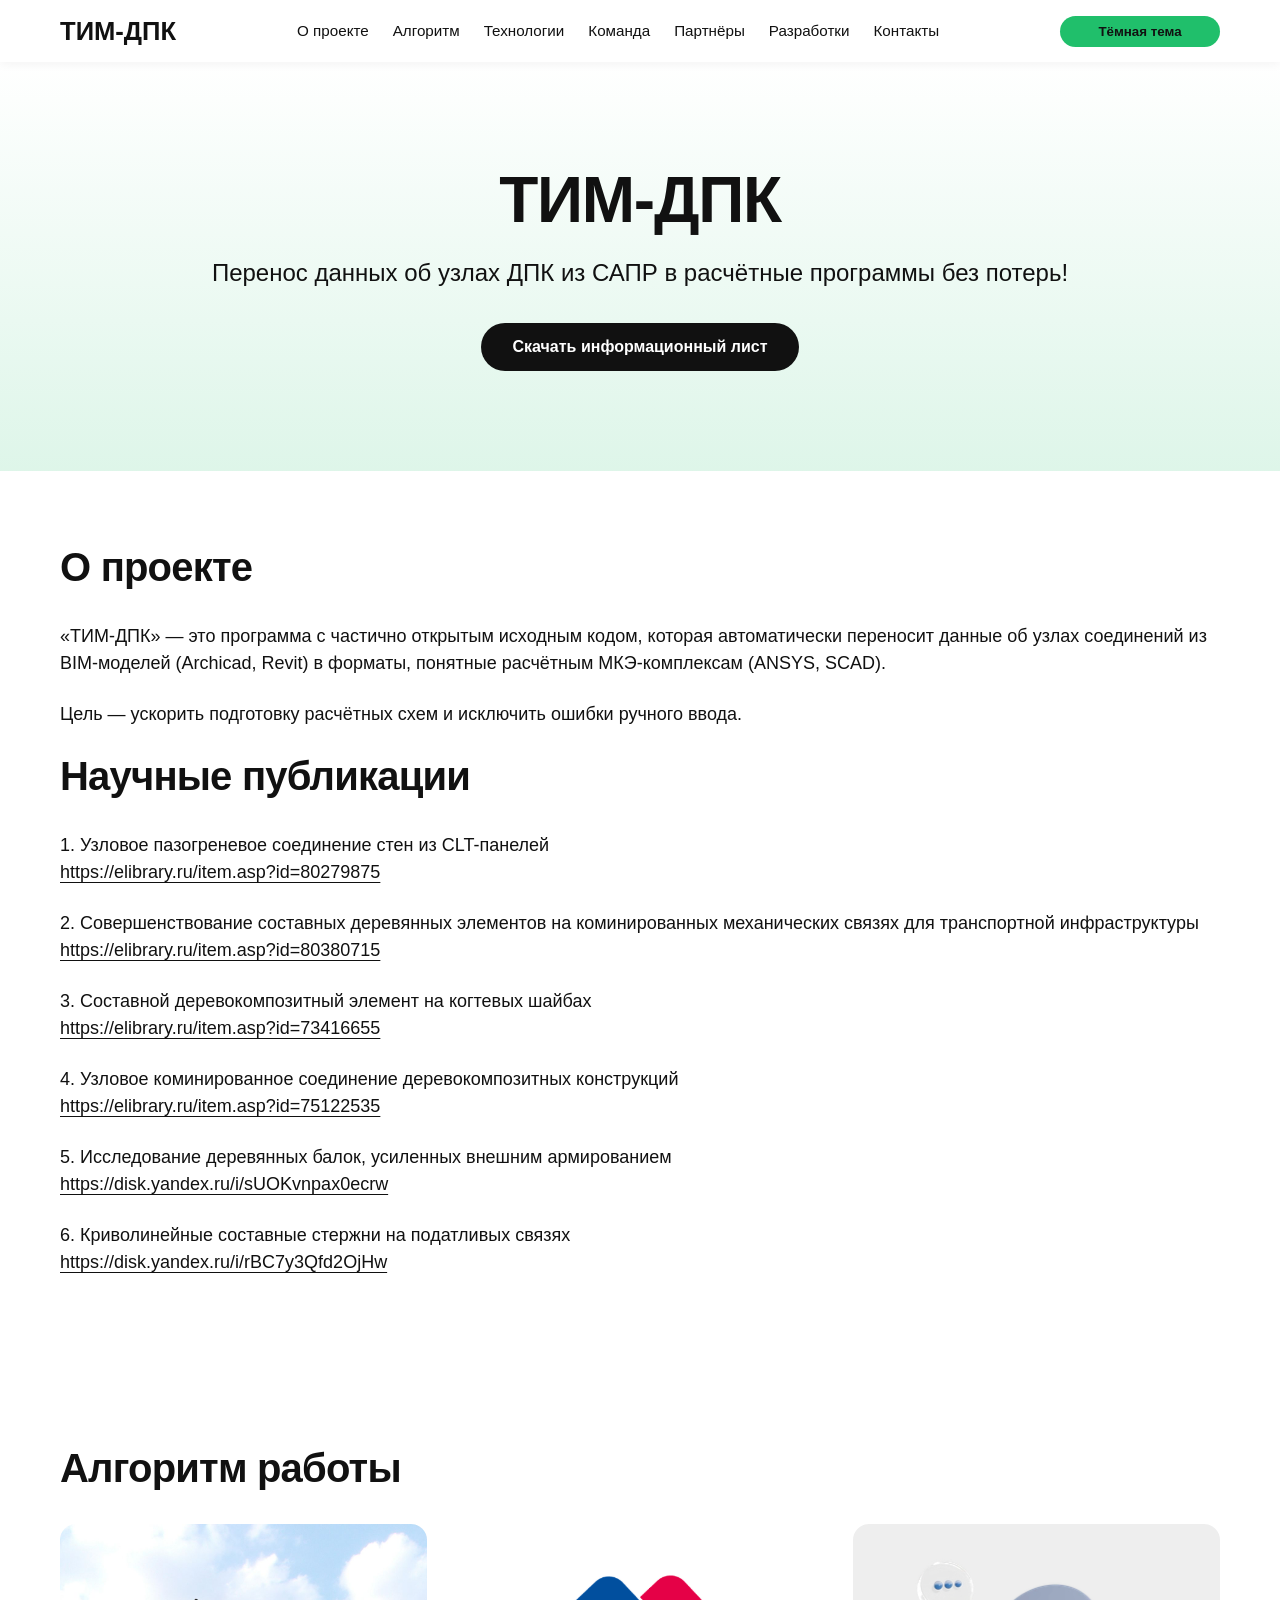
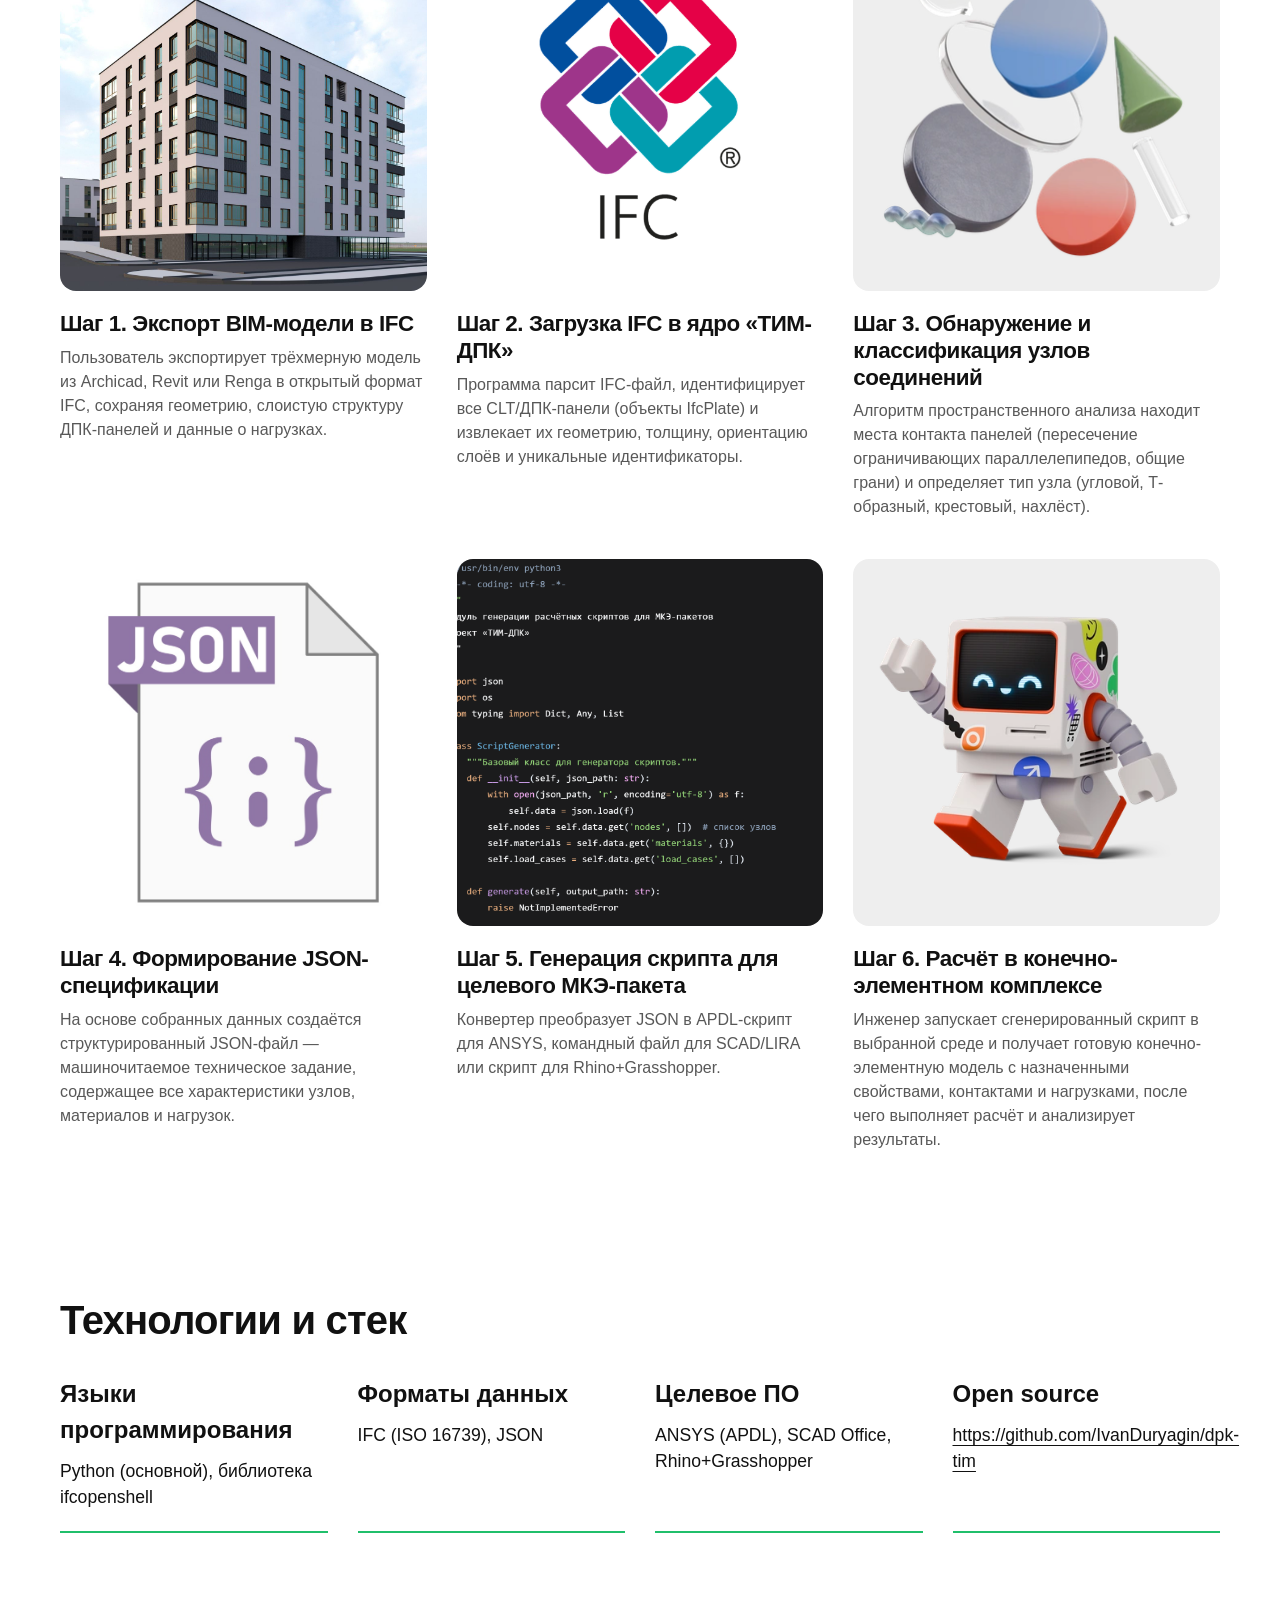
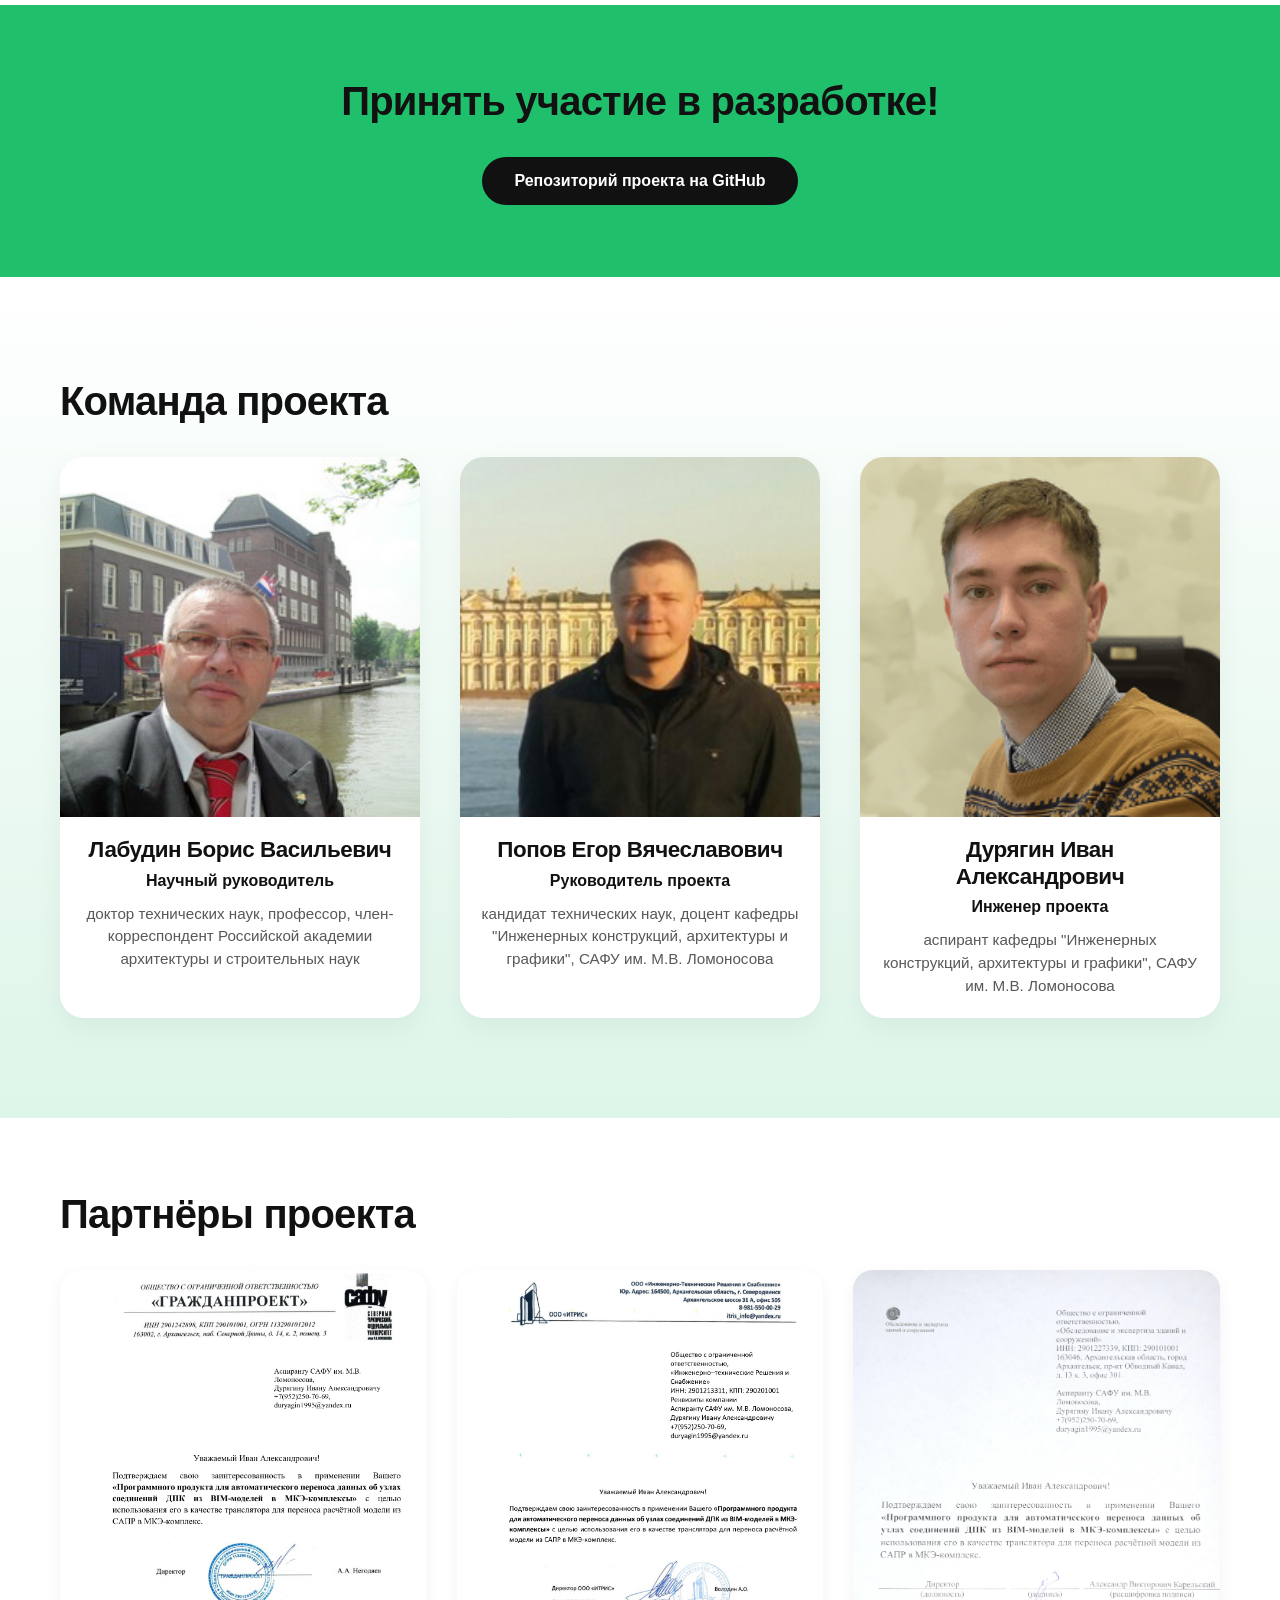
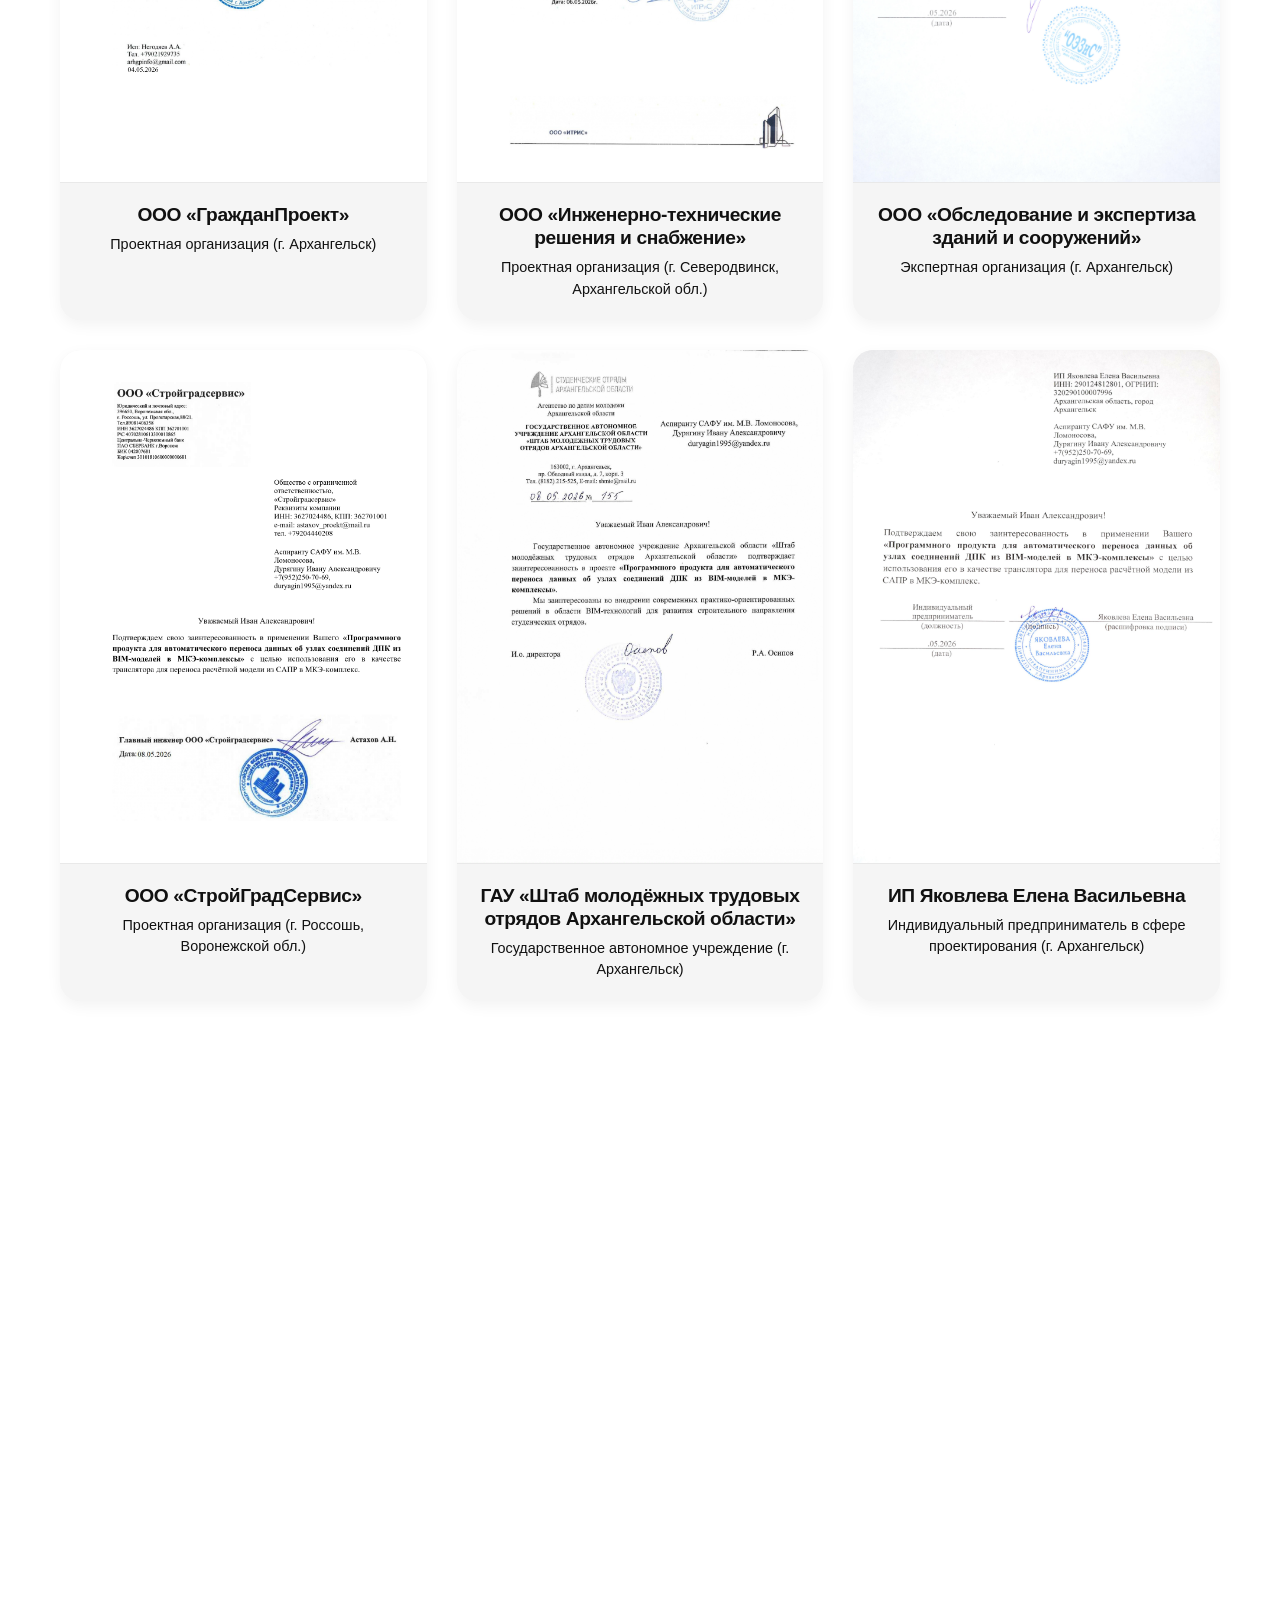
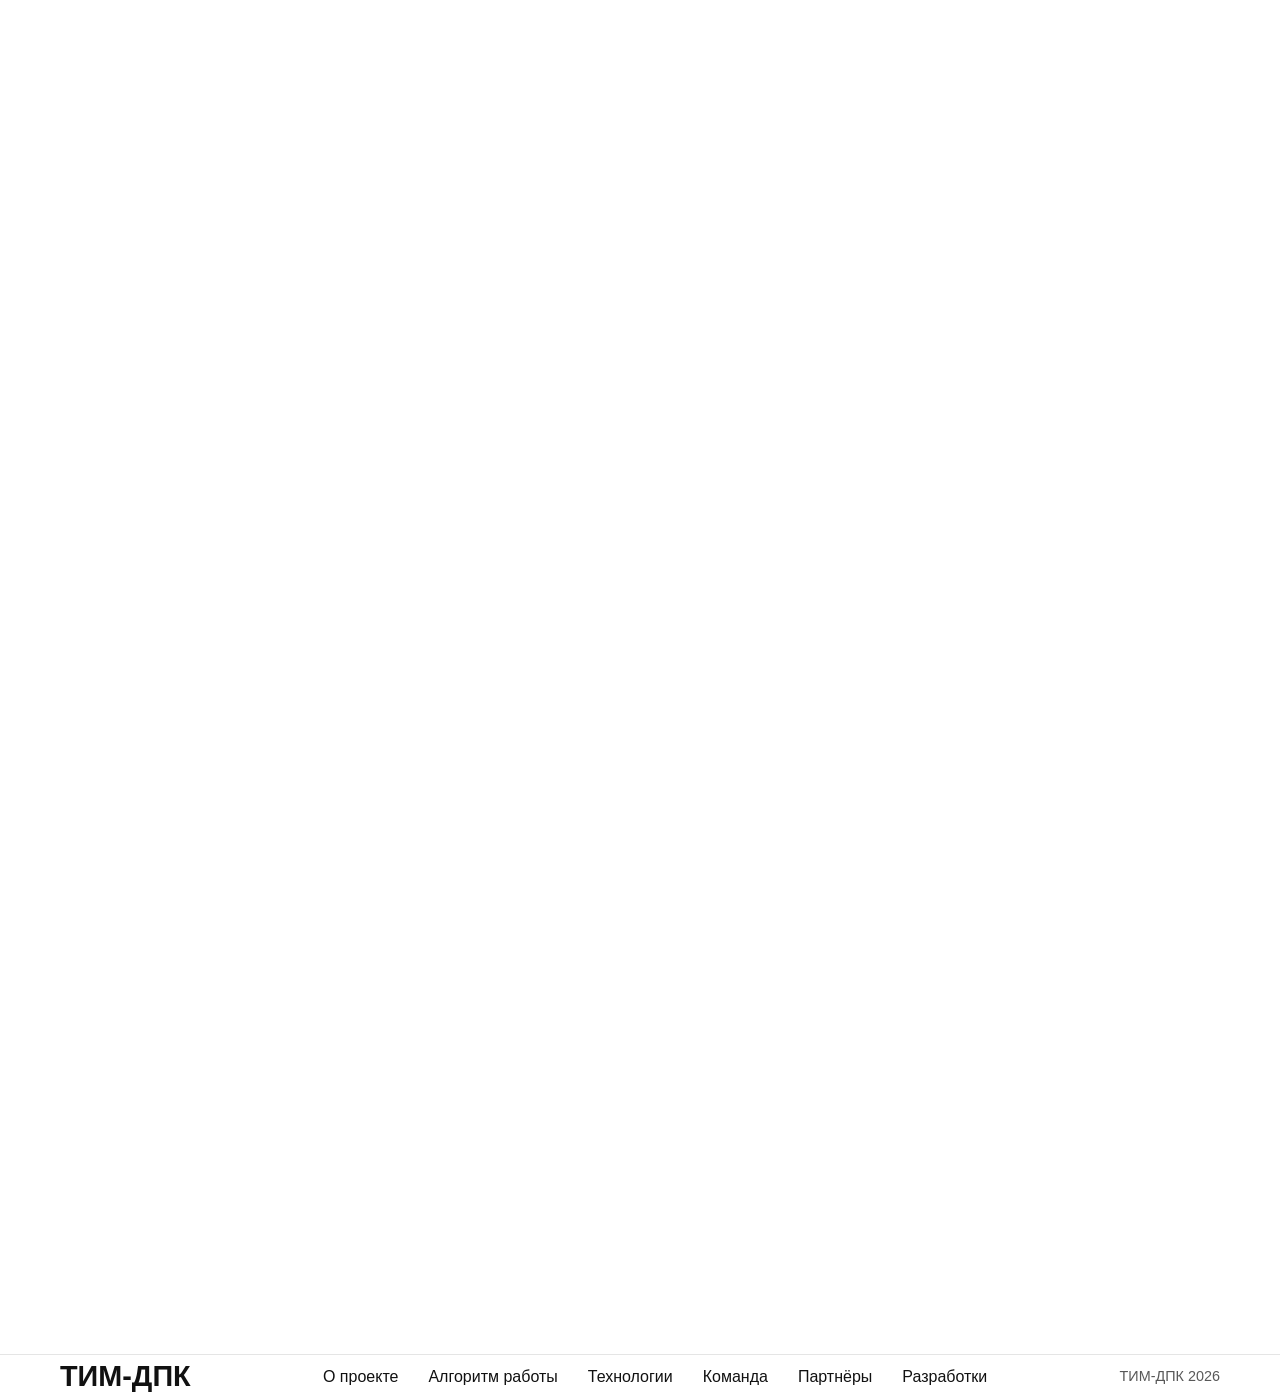
==== index.html @ c7c48542 "Add files via upload" ====
<!DOCTYPE html>
<html lang="ru">
<head>
  <meta charset="UTF-8">
  <meta name="viewport" content="width=device-width, initial-scale=1.0">
  <title>ТИМ-ДПК — Перенос данных из BIM в расчётные программы</title>
  <meta name="description" content="Программа для автоматического переноса данных об узлах ДПК из ТИМ-моделей в МКЭ-комплексы без потерь.">
  <meta property="og:title" content="ТИМ-ДПК">
  <meta property="og:description" content="Перенос данных об узлах ДПК из САПР в расчётные программы без потерь!">
  <meta property="og:image" content="img/og-image.png">
  <meta name="twitter:card" content="summary_large_image">
  
  <!-- Предзагрузка шрифтов (локально) -->
  <link rel="preload" href="fonts/ubuntu.woff2" as="font" type="font/woff2" crossorigin>
  <link rel="preload" href="fonts/open-sans.woff2" as="font" type="font/woff2" crossorigin>
  
  <!-- Основной файл стилей -->
  <link rel="stylesheet" href="style.css">
  
  <!-- Favicon -->
  <link rel="icon" type="image/png" sizes="16x16" href="img/favicon-16.png">
  <link rel="icon" type="image/png" sizes="32x32" href="img/favicon-32.png">
  <link rel="apple-touch-icon" sizes="180x180" href="img/favicon-180.png">
  <link rel="icon" href="data:image/svg+xml,%3Csvg xmlns='http://www.w3.org/2000/svg' viewBox='0 0 100 100'%3E%3Ctext y='.9em' font-size='90'%3E🌳%3C/text%3E%3C/svg%3E">
</head>
<body>

<header class="sticky-header">
  <div class="container header-container">
    <a href="#" class="header-logo">ТИМ-ДПК</a>
    <nav class="header-nav">
      <a href="#about">О проекте</a>
      <a href="#steps">Алгоритм</a>
      <a href="#tech">Технологии</a>
      <a href="#team">Команда</a>
      <a href="#partners">Партнёры</a>
      <a href="#developments">Разработки</a>
      <a href="#contacts">Контакты</a>
    </nav>
    <button id="theme-toggle" class="theme-toggle" aria-label="Переключить тему">Тёмная тема</button>
  </div>
</header>

  
  <main class="site-main">
    <!-- Hero section (бывший call-to-action) -->
    <section class="hero">
      <div class="container">
        <h1 class="hero__title">ТИМ-ДПК</h1>
        <p class="hero__subtitle">Перенос данных об узлах ДПК из САПР в расчётные программы без потерь!</p>
        <a href="https://disk.yandex.ru/i/Gv4EEAuZt6lhMQ" class="button button--primary" target="_blank" rel="noopener">Скачать информационный лист</a>
      </div>
    </section>

    <!-- О главном -->
    <section class="about" id="about">
      <div class="container">
        <h2 class="section-title">О проекте</h2>
        <div class="about__content">
          <p>«ТИМ-ДПК» — это программа с частично открытым исходным кодом, которая автоматически переносит данные об узлах соединений из BIM-моделей (Archicad, Revit) в форматы, понятные расчётным МКЭ-комплексам (ANSYS, SCAD).</p>
          <p>Цель — ускорить подготовку расчётных схем и исключить ошибки ручного ввода.</p>
        </div>
        <h2 class="section-title">Научные публикации</h2>
        <div class="about__content">
          <p class="pub-title">1. Узловое пазогреневое соединение стен из CLT-панелей</p>
          <p class="pub-link"><a href="https://elibrary.ru/item.asp?id=80279875" target="_blank" rel="noopener">https://elibrary.ru/item.asp?id=80279875</a></p>

          <p class="pub-title">2. Совершенствование составных деревянных элементов на коминированных механических связях для транспортной инфраструктуры</p>
          <p class="pub-link"><a href="https://elibrary.ru/item.asp?id=80380715" target="_blank" rel="noopener">https://elibrary.ru/item.asp?id=80380715</a></p>

          <p class="pub-title">3. Составной деревокомпозитный элемент на когтевых шайбах</p>
          <p class="pub-link"><a href="https://elibrary.ru/item.asp?id=73416655" target="_blank" rel="noopener">https://elibrary.ru/item.asp?id=73416655</a></p>

          <p class="pub-title">4. Узловое коминированное соединение деревокомпозитных конструкций</p>
          <p class="pub-link"><a href="https://elibrary.ru/item.asp?id=75122535" target="_blank" rel="noopener">https://elibrary.ru/item.asp?id=75122535</a></p>

          <p class="pub-title">5. Исследование деревянных балок, усиленных внешним армированием</p>
          <p class="pub-link"><a href="https://disk.yandex.ru/i/sUOKvnpax0ecrw" target="_blank" rel="noopener">https://disk.yandex.ru/i/sUOKvnpax0ecrw</a></p>

          <p class="pub-title">6. Криволинейные составные стержни на податливых связях</p>
          <p class="pub-link"><a href="https://disk.yandex.ru/i/rBC7y3Qfd2OjHw" target="_blank" rel="noopener">https://disk.yandex.ru/i/rBC7y3Qfd2OjHw</a></p>
        </div>
      </div>
    </section>

    <!-- Алгоритм работы (бывший product-list) -->
    <section class="steps" id="steps">
      <div class="container">
        <h2 class="section-title">Алгоритм работы</h2>
        <div class="steps__list">
          <article class="step-card">
            <img src="img/step1.png" alt="Шаг 1" class="step-card__image" loading="lazy">
            <div class="step-card__body">
              <h3 class="step-card__title">Шаг 1. Экспорт BIM-модели в IFC</h3>
              <p class="step-card__desc">Пользователь экспортирует трёхмерную модель из Archicad, Revit или Renga в открытый формат IFC, сохраняя геометрию, слоистую структуру ДПК-панелей и данные о нагрузках.</p>
            </div>
          </article>
          <article class="step-card">
            <img src="img/step2.png" alt="Шаг 2" class="step-card__image" loading="lazy">
            <div class="step-card__body">
              <h3 class="step-card__title">Шаг 2. Загрузка IFC в ядро «ТИМ-ДПК»</h3>
              <p class="step-card__desc">Программа парсит IFC-файл, идентифицирует все CLT/ДПК-панели (объекты IfcPlate) и извлекает их геометрию, толщину, ориентацию слоёв и уникальные идентификаторы.</p>
            </div>
          </article>
          <article class="step-card">
            <img src="img/step3.png" alt="Шаг 3" class="step-card__image" loading="lazy">
            <div class="step-card__body">
              <h3 class="step-card__title">Шаг 3. Обнаружение и классификация узлов соединений</h3>
              <p class="step-card__desc">Алгоритм пространственного анализа находит места контакта панелей (пересечение ограничивающих параллелепипедов, общие грани) и определяет тип узла (угловой, Т-образный, крестовый, нахлёст).</p>
            </div>
          </article>
          <article class="step-card">
            <img src="img/step4.png" alt="Шаг 4" class="step-card__image" loading="lazy">
            <div class="step-card__body">
              <h3 class="step-card__title">Шаг 4. Формирование JSON-спецификации</h3>
              <p class="step-card__desc">На основе собранных данных создаётся структурированный JSON-файл — машиночитаемое техническое задание, содержащее все характеристики узлов, материалов и нагрузок.</p>
            </div>
          </article>
          <article class="step-card">
            <img src="img/step5.png" alt="Шаг 5" class="step-card__image" loading="lazy">
            <div class="step-card__body">
              <h3 class="step-card__title">Шаг 5. Генерация скрипта для целевого МКЭ-пакета</h3>
              <p class="step-card__desc">Конвертер преобразует JSON в APDL-скрипт для ANSYS, командный файл для SCAD/LIRA или скрипт для Rhino+Grasshopper.</p>
            </div>
          </article>
          <article class="step-card">
            <img src="img/step6.png" alt="Шаг 6" class="step-card__image" loading="lazy">
            <div class="step-card__body">
              <h3 class="step-card__title">Шаг 6. Расчёт в конечно-элементном комплексе</h3>
              <p class="step-card__desc">Инженер запускает сгенерированный скрипт в выбранной среде и получает готовую конечно-элементную модель с назначенными свойствами, контактами и нагрузками, после чего выполняет расчёт и анализирует результаты.</p>
            </div>
          </article>
        </div>
      </div>
    </section>

    <!-- Технологии и стек (бывший faq) -->
    <section class="tech" id="tech">
      <div class="container">
        <h2 class="section-title">Технологии и стек</h2>
        <dl class="tech__list">
          <div class="tech__item">
            <dt>Языки программирования</dt>
            <dd>Python (основной), библиотека ifcopenshell</dd>
          </div>
          <div class="tech__item">
            <dt>Форматы данных</dt>
            <dd>IFC (ISO 16739), JSON</dd>
          </div>
          <div class="tech__item">
            <dt>Целевое ПО</dt>
            <dd>ANSYS (APDL), SCAD Office, Rhino+Grasshopper</dd>
          </div>
          <div class="tech__item">
            <dt>Open source</dt>
            <dd><a href="https://github.com/IvanDuryagin/dpk-tim" target="_blank" rel="noopener">https://github.com/IvanDuryagin/dpk-tim</a></dd>
          </div>
        </dl>
      </div>
    </section>

    <!-- Призыв к участию -->
    <section class="cta-secondary">
      <div class="container container--narrow">
        <h2 class="section-title section-title--center">Принять участие в разработке!</h2>
        <a href="https://github.com/IvanDuryagin/dpk-tim" class="button button--primary button--center" target="_blank" rel="noopener">Репозиторий проекта на GitHub</a>
      </div>
    </section>

    <!-- Команда проекта -->
    <section class="team team--gradient" id="team">
      <div class="container">
        <h2 class="section-title">Команда проекта</h2>
        <div class="team__grid">
          <div class="team-member">
            <div class="team-member__photo">
              <img src="img/team-labudin.jpg" alt="Лабудин Борис Васильевич" loading="lazy">
            </div>
            <h3 class="team-member__name">Лабудин Борис Васильевич</h3>
            <p class="team-member__role">Научный руководитель</p>
            <p class="team-member__desc">доктор технических наук, профессор, член-корреспондент Российской академии архитектуры и строительных наук</p>
          </div>
          <div class="team-member">
            <div class="team-member__photo">
              <img src="img/team-popov.png" alt="Попов Егор Вячеславович" loading="lazy">
            </div>
            <h3 class="team-member__name">Попов Егор Вячеславович</h3>
            <p class="team-member__role">Руководитель проекта</p>
            <p class="team-member__desc">кандидат технических наук, доцент кафедры "Инженерных конструкций, архитектуры и графики", САФУ им. М.В. Ломоносова</p>
          </div>
          <div class="team-member">
            <div class="team-member__photo">
              <img src="img/team-duryagin.png" alt="Дурягин Иван Александрович" loading="lazy">
            </div>
            <h3 class="team-member__name">Дурягин Иван Александрович</h3>
            <p class="team-member__role">Инженер проекта</p>
            <p class="team-member__desc">аспирант кафедры "Инженерных конструкций, архитектуры и графики", САФУ им. М.В. Ломоносова</p>
          </div>
        </div>
      </div>
    </section>
    
    <!-- Наши партнёры -->
    <section class="partners" id="partners">
      <div class="container">
        <h2 class="section-title">Партнёры проекта</h2>
        <div class="partners__grid">
          <div class="partner-card">
            <img src="img/letter1.jpg" alt="Письмо о заинтересованности" class="partner-card__image" loading="lazy">
            <div class="partner-card__info">
              <h3 class="partner-card__title">ООО «ГражданПроект»</h3>
              <p class="partner-card__type">Проектная организация (г. Архангельск)</p>
            </div>
          </div>
          <div class="partner-card">
            <img src="img/letter2.jpg" alt="Письмо о заинтересованности" class="partner-card__image" loading="lazy">
            <div class="partner-card__info">
              <h3 class="partner-card__title">ООО «Инженерно-технические решения и снабжение»</h3>
              <p class="partner-card__type">Проектная организация (г. Северодвинск, Архангельской обл.)</p>
            </div>
          </div>
          <div class="partner-card">
            <img src="img/letter3.jpg" alt="Письмо о заинтересованности" class="partner-card__image" loading="lazy">
            <div class="partner-card__info">
              <h3 class="partner-card__title">ООО «Обследование и экспертиза зданий и сооружений»</h3>
              <p class="partner-card__type">Экспертная организация (г. Архангельск)</p>
            </div>
          </div>
          <div class="partner-card">
            <img src="img/letter4.jpg" alt="Письмо о заинтересованности" class="partner-card__image" loading="lazy">
            <div class="partner-card__info">
              <h3 class="partner-card__title">ООО «СтройГрадСервис»</h3>
              <p class="partner-card__type">Проектная организация (г. Россошь, Воронежской обл.)</p>
            </div>
          </div>
          <div class="partner-card">
            <img src="img/letter5.jpg" alt="Письмо о заинтересованности" class="partner-card__image" loading="lazy">
            <div class="partner-card__info">
              <h3 class="partner-card__title">ГАУ «Штаб молодёжных трудовых отрядов Архангельской области»</h3>
              <p class="partner-card__type">Государственное автономное учреждение (г. Архангельск)</p>
            </div>
          </div>
          <div class="partner-card">
            <img src="img/letter6.jpg" alt="Письмо о заинтересованности" class="partner-card__image" loading="lazy">
            <div class="partner-card__info">
              <h3 class="partner-card__title">ИП Яковлева Елена Васильевна</h3>
              <p class="partner-card__type">Индивидуальный предприниматель в сфере проектирования (г. Архангельск)</p>
            </div>
          </div>
        </div>
      </div>
    </section>

    <!-- Наши разработки (патенты) -->
    <section class="developments" id="developments">
      <div class="container">
        <h2 class="section-title section-title--center">Наши разработки</h2>
        <div class="developments__grid">
          <div class="patent-card">
            <img src="img/patent2.jpeg" alt="Патент на полезную модель RU 229881" class="patent-card__image" loading="lazy">
            <div class="patent-card__info">
              <h3 class="patent-card__title">Узловое комбинированное соединение деревокомпозитных конструкций</h3>
              <div class="patent-card__number">RU 229881 U1, 31.10.2024. Заявка № 2024114143 от 24.05.2024.</div>
              <p class="patent-card__desc">Попов Е.В., Лабудин Б.В., Столыпин Д.А., Чередниченко В.В., Починков М.В., Дурягин И.А.</p>
            </div>
          </div>
          <div class="patent-card">
            <img src="img/patent1.jpeg" alt="Патент на полезную модель RU 229553" class="patent-card__image" loading="lazy">
            <div class="patent-card__info">
              <h3 class="patent-card__title">Составной деревокомпозитный элемент на когтевых шайбах</h3>
              <div class="patent-card__number">RU 229553 U1, 11.10.2024. Заявка № 2024114142 от 24.05.2024.</div>
              <p class="patent-card__desc">Попов Е.В., Лабудин Б.В., Столыпин Д.А., Чередниченко В.В., Копров О.В., Дурягин И.А.</p>
            </div>
          </div>
        </div>
      </div>
    </section>
    
    <!-- Контакты -->
    <section class="contacts" id="contacts">
      <div class="container">
        <h2 class="section-title">Контакты</h2>
        <div class="contacts__grid">
          <div class="contact-item">
            <div class="contact-item__icon" style="font-size: 2.5rem; line-height: 1;">🏠</div>
            <div class="contact-item__content">
              <h3 class="contact-item__title">Адрес</h3>
              <p>г. Архангельск, набережная Северной Двины 22, ауд. 2418 (кафедра "Инженерных конструкций, архитектуры и графики", САФУ им М.В. Ломоносова)</p>
            </div>
          </div>
          <div class="contact-item">
            <div class="contact-item__icon" style="font-size: 2.5rem; line-height: 1;">📧</div>
            <div class="contact-item__content">
              <h3 class="contact-item__title">Свяжитесь с нами</h3>
              <p>+7 (952) 250 70 69<br>duryagin1995@yandex.ru</p>
              <p>+7 (963) 200 93 04<br>egpv1989@mail.ru</p>
            </div>
          </div>
        </div>
      </div>
    </section>

    <!-- Карта -->
    <section class="map">
      <div class="map__container">
        <iframe 
          src="https://yandex.ru/map-widget/v1/?um=constructor%3A9656a015b252f015a0b6656f6b3f0c5ac35fe5002d817dbff61744ae1c24b570&amp;source=constructor" 
          width="100%" 
          height="320" 
          frameborder="0" 
          allowfullscreen 
          style="display:block; border:0;"
          title="Карта расположения кафедры САФУ в Архангельске">
        </iframe>
      </div>
    </section>

  <footer class="page-footer">
    <div class="container">
      <div class="footer__inner">
        <span class="footer__logo">ТИМ-ДПК</span>
        <nav class="footer__nav">
          <a href="#about">О проекте</a>
          <a href="#steps">Алгоритм работы</a>
          <a href="#tech">Технологии</a>
          <a href="#team">Команда</a>
          <a href="#partners">Партнёры</a>
          <a href="#developments">Разработки</a>
        </nav>
        <small class="footer__copy"> ТИМ-ДПК 2026</small>
      </div>
    </div>
  </footer>

<!-- Модальное окно -->
  <div id="modal" class="modal">
    <div class="modal-content">
      <span class="modal-close">&times;</span>
      <img id="modal-img" class="modal-img" src="" alt="">
      <div id="modal-text" class="modal-text"></div>
    </div>
  </div>

  <script>
  // Модальное окно для карточек партнёров и патентов
  const modal = document.getElementById('modal');
  const modalImg = document.getElementById('modal-img');
  const modalText = document.getElementById('modal-text');
  const closeBtn = document.querySelector('.modal-close');

  function openModal(imgSrc, title, extraText) {
    modal.style.display = 'block';
    modalImg.src = imgSrc;
    modalText.innerHTML = `<h3 style="margin-top:0;">${title}</h3><p>${extraText}</p>`;
  }

// Назначаем обработчики на карточки членов команды
document.querySelectorAll('.team-member').forEach(card => {
  card.addEventListener('click', () => {
    const img = card.querySelector('.team-member__photo img').src;   // ← исправлено
    const title = card.querySelector('.team-member__name').innerText;
    const desc = card.querySelector('.team-member__desc').innerText;
    openModal(img, title, desc);
  });
  card.style.cursor = 'pointer';
});
    
  // Назначаем обработчики на карточки партнёров
  document.querySelectorAll('.partner-card').forEach(card => {
    card.addEventListener('click', () => {
      const img = card.querySelector('.partner-card__image').src;
      const title = card.querySelector('.partner-card__title').innerText;
      const type = card.querySelector('.partner-card__type').innerText;
      openModal(img, title, type);
    });
    card.style.cursor = 'pointer';
  });

  // Назначаем обработчики на карточки патентов
  document.querySelectorAll('.patent-card').forEach(card => {
    card.addEventListener('click', () => {
      const img = card.querySelector('.patent-card__image').src;
      const title = card.querySelector('.patent-card__title').innerText;
      const number = card.querySelector('.patent-card__number').innerText;
      const desc = card.querySelector('.patent-card__desc').innerText;
      openModal(img, title, `${number}<br><br>${desc}`);
    });
    card.style.cursor = 'pointer';
  });

  // Закрытие по крестику
  closeBtn.onclick = () => modal.style.display = 'none';
  // Закрытие по клику вне контента
  window.onclick = (e) => { if (e.target === modal) modal.style.display = 'none'; };
</script>
    
  <script>
  // Плавное появление секций при скролле
    const sections = document.querySelectorAll('section');
    const observer = new IntersectionObserver((entries) => {
      entries.forEach(entry => {
        if (entry.isIntersecting) {
          entry.target.classList.add('section-visible');
        }
      });
    }, { threshold: 0.1, rootMargin: '0px 0px -50px 0px' });
  
    sections.forEach(section => {
      section.classList.add('section-fade');
      observer.observe(section);
    });
  </script>

  <script>
  (function() {
    const toggleBtn = document.getElementById('theme-toggle');
    const htmlElement = document.documentElement; // <html>
    
    // Функция применения темы
    function setTheme(theme) {
      if (theme === 'dark') {
        htmlElement.classList.add('dark-mode');
        if (toggleBtn) toggleBtn.textContent = 'Светлая тема';
      } else {
        htmlElement.classList.remove('dark-mode');
        if (toggleBtn) toggleBtn.textContent = 'Тёмная тема';
      }
      localStorage.setItem('theme', theme);
    }
    
    // Получение сохранённой темы или системной
    function getPreferredTheme() {
      const saved = localStorage.getItem('theme');
      if (saved === 'dark' || saved === 'light') return saved;
      // Если нет сохранённого – проверить системную тему
      return window.matchMedia('(prefers-color-scheme: dark)').matches ? 'dark' : 'light';
    }
    
    // Инициализация
    const initialTheme = getPreferredTheme();
    setTheme(initialTheme);
    
    // Обработчик на кнопку
    if (toggleBtn) {
      toggleBtn.addEventListener('click', () => {
        const isDark = htmlElement.classList.contains('dark-mode');
        setTheme(isDark ? 'light' : 'dark');
      });
    }
    
    // (Опционально) Следить за изменением системной темы, если нет ручного выбора
    window.matchMedia('(prefers-color-scheme: dark)').addEventListener('change', (e) => {
      // Только если пользователь явно не выбирал тему (сохранённая отсутствует)
      if (!localStorage.getItem('theme')) {
        setTheme(e.matches ? 'dark' : 'light');
      }
    });
  })();
</script>
    
</body>
</html>
---- style.css ----
/* ===== Переменные ===== */
:root {
  --color-primary: #20bf6b;
  --color-dark: #111;
  --color-light: #fff;
  --color-gray-light: #f5f5f5;
  --color-text: #111;
  --color-text-muted: rgba(17, 17, 17, 0.7);
  --font-title: 'Ubuntu', sans-serif;
  --font-text: 'Open Sans', sans-serif;
  --container-width: 1200px;
  --spacing-section: 72px;
  --border-radius-btn: 100px;
  --transition: 0.2s ease;
}

/* ===== Базовые стили ===== */
* {
  box-sizing: border-box;
  margin: 0;
  padding: 0;
}

html {
  scroll-behavior: smooth;
}

body {
  font-family: var(--font-text);
  color: var(--color-text);
  line-height: 1.5;
  background-color: var(--color-light);
  -webkit-font-smoothing: antialiased;
}

h1, h2, h3, h4 {
  font-family: var(--font-title);
  font-weight: 700;
  line-height: 1.2;
  letter-spacing: -0.02em;
}

a {
  text-decoration: none;
  color: inherit;
}

img {
  max-width: 100%;
  height: auto;
  display: block;
}

.container {
  max-width: var(--container-width);
  margin: 0 auto;
  padding: 0 20px;
}

.container--narrow {
  max-width: 800px;
}

/* Sticky header */
.sticky-header {
  position: sticky;
  top: 0;
  background-color: rgba(255, 255, 255, 0.95);
  backdrop-filter: blur(8px);
  box-shadow: 0 2px 10px rgba(0, 0, 0, 0.05);
  z-index: 1000;
  padding: 12px 0;
  transition: 0.3s;
}
.header-container {
  display: flex;
  justify-content: space-between;
  align-items: center;
  flex-wrap: wrap;
}
.header-logo {
  font-family: var(--font-title);
  font-size: 1.6rem;
  font-weight: 800;
  color: var(--color-dark);
}
.header-nav {
  display: flex;
  gap: 24px;
  flex-wrap: wrap;
}
.header-nav a {
  font-size: 0.95rem;
  font-weight: 500;
  transition: color 0.2s;
}
.header-nav a:hover {
  color: var(--color-primary);
}
@media (max-width: 768px) {
  .header-container {
    flex-direction: column;
    gap: 10px;
  }
  .header-nav {
    justify-content: center;
    gap: 16px;
  }
  .header-nav a {
    font-size: 0.85rem;
  }
}

/* ===== Кнопки ===== */
.button {
  display: inline-block;
  padding: 12px 32px;
  border-radius: var(--border-radius-btn);
  font-family: var(--font-title);
  font-weight: 600;
  text-align: center;
  transition: opacity var(--transition), transform var(--transition);
  cursor: pointer;
}

.button--primary {
  background-color: var(--color-dark);
  color: var(--color-light);
}

.button--primary:hover {
  opacity: 0.85;
}

.button--center {
  display: table;
  margin-left: auto;
  margin-right: auto;
}

.theme-toggle {
  min-width: 160px;
  text-align: center;
  white-space: nowrap;
  background: var(--color-primary);
  border: none;
  border-radius: 100px;
  padding: 8px 20px;
  font-family: var(--font-title);
  font-weight: 600;
  cursor: pointer;
  transition: 0.2s;
  color: var(--color-dark);
}
.theme-toggle:hover {
  opacity: 0.85;
  transform: scale(0.97);
}
@media (max-width: 768px) {
  .theme-toggle {
    margin-top: 8px;
  }
}

/* ===== Секции ===== */
section {
  padding: var(--spacing-section) 0;
}

.section-title {
  font-size: 2.5rem;
  margin-bottom: 2rem;
  position: relative;
  text-align: left;
}

.section-title--center {
  text-align: center;
}

/* ===== Hero ===== */
.hero {
  background: linear-gradient(0deg, rgba(32, 191, 107, 0.15), var(--color-light));
  text-align: center;
  padding: 100px 0;
}

.hero__title {
  font-size: 4rem;
  font-weight: 800;
  margin-bottom: 1rem;
}

.hero__subtitle {
  font-size: 1.5rem;
  margin-bottom: 2rem;
  font-weight: 300;
}

/* ===== About ===== */
.about__content p {
  font-size: 1.125rem;
  margin-bottom: 1.5rem;
  color: var(--color-text-muted);
}

/* Научные публикации: название и ссылка идут вплотную,
   отступ остаётся только после ссылки */
.about__content .pub-title,
.about__content .pub-link {
  margin-top: 0;
  margin-bottom: 0;
  padding: 0;
}

.about__content .pub-link {
  margin-bottom: 1.5rem;
}

.about__content .pub-link a {
  text-decoration: underline;
  text-underline-offset: 4px;
}

/* ===== Steps (бывший product-list) ===== */
.steps__list {
  display: grid;
  grid-template-columns: repeat(auto-fill, minmax(320px, 1fr));
  gap: 40px 30px;
}

.step-card {
  display: flex;
  flex-direction: column;
}

.step-card__image {
  width: 100%;
  aspect-ratio: 1 / 1;
  object-fit: cover;
  border-radius: 16px;
  margin-bottom: 20px;
  background-color: #eee;
}

.step-card__title {
  font-size: 1.4rem;
  margin-bottom: 0.5rem;
}

.step-card__desc {
  color: var(--color-text-muted);
}

/* ===== Tech ===== */
.tech__list {
  display: grid;
  grid-template-columns: repeat(auto-fit, minmax(250px, 1fr));
  gap: 30px;
}

.tech__item {
  border-bottom: 2px solid var(--color-primary);
  padding-bottom: 20px;
}

.tech__item dt {
  font-family: var(--font-title);
  font-size: 1.5rem;
  font-weight: 700;
  margin-bottom: 10px;
}

.tech__item dd {
  color: var(--color-text-muted);
  font-size: 1.1rem;
}

.tech__item a {
  color: var(--color-dark);
  text-decoration: underline;
  text-underline-offset: 4px;
}

/* ===== CTA Secondary ===== */
.cta-secondary {
  background-color: var(--color-primary);
  text-align: center;
}

/* ===== Team ===== */

.team--gradient {
  background: linear-gradient(0deg, rgba(32, 191, 107, 0.15), var(--color-light));
  text-align: center;
  padding: 100px 0;
}

.team__grid {
  display: grid;
  grid-template-columns: repeat(auto-fit, minmax(280px, 1fr));
  gap: 40px;
}

.team-member {
  background-color: var(--color-light);
  border-radius: 24px;
  overflow: hidden;
  box-shadow: 0 10px 30px rgba(0, 0, 0, 0.05);
  transition: transform var(--transition);
}

.team-member:hover {
  transform: translateY(-5px);
}

.team-member__photo {
  width: 100%;
  aspect-ratio: 1 / 1;
  overflow: hidden;
}

.team-member__photo img {
  width: 100%;
  height: 100%;
  object-fit: cover;
}

.team-member__name {
  font-size: 1.4rem;
  margin: 20px 20px 5px;
}

.team-member__role {
  margin: 0 20px;
  font-weight: 600;
  color: var(--color-dark);
}

.team-member__desc {
  margin: 10px 20px 20px;
  color: var(--color-text-muted);
  font-size: 0.95rem;
}

/* ===== Contacts ===== */
.contacts {
  background-color: var(--color-light);
}

.contacts__grid {
  display: grid;
  grid-template-columns: repeat(auto-fit, minmax(280px, 1fr));
  gap: 30px;
}

.contact-item {
  display: flex;
  gap: 20px;
  align-items: flex-start;
}

.contact-item__icon {
  width: 48px;
  height: 48px;
  flex-shrink: 0;
}

.contact-item__title {
  font-size: 1.3rem;
  margin-bottom: 8px;
}

.contact-item__content p {
  color: var(--color-text-muted);
  margin-bottom: 5px;
}

/* ===== Map ===== */
.map {
  padding: 0;
  line-height: 0; /* Убирает пробел под iframe */
}

.map__container {
  width: 100%;
  height: 320px;
  background-color: #e9e9e9; /* Цвет фона на время загрузки карты */
}

.map__container iframe {
  display: block;
  width: 100%;
  height: 100%;
  border: 0;
}

/* ===== Footer ===== 
.page-footer {
  background-color: var(--color-light);
  border-top: 1px solid #e0e0e0;
  padding: 40px 0;
} */

.page-footer {
  background-color: var(--color-light);
  border-top: 1px solid rgba(0, 0, 0, 0.1); /* слегка затемняем границу, если нужна */
}

.footer__inner {
  display: flex;
  flex-wrap: wrap;
  justify-content: space-between;
  align-items: center;
}

.footer__logo {
  font-family: var(--font-title);
  font-size: 1.8rem;
  font-weight: 700;
}

.footer__nav {
  display: flex;
  gap: 30px;
  flex-wrap: wrap;
}

.footer__nav a {
  font-size: 1rem;
  transition: color var(--transition);
}

.footer__nav a:hover {
  color: var(--color-text-muted);
}

.footer__copy {
  color: var(--color-text-muted);
  font-size: 0.9rem;
}

/* ===== Адаптивность ===== */
@media (max-width: 768px) {
  :root {
    --spacing-section: 48px;
  }
  
  body {
  line-height: 1.6;
  }

  .hero__title {
    font-size: 3rem;
  }

  .hero__subtitle {
    font-size: 1.25rem;
  }

  .section-title {
    font-size: 2rem;
  }

  .footer__inner {
    flex-direction: column;
    gap: 20px;
    text-align: center;
  }

  .footer__nav {
    justify-content: center;
  }

  .steps__list {
    grid-template-columns: 1fr;
  }
}

@media (max-width: 480px) {
  .hero__title {
    font-size: 2.5rem;
  }

  .button {
    padding: 12px 24px;
  }
}

/* ===== Партнёры ===== */
.partners {
  padding: var(--spacing-section) 0;
  background-color: var(--color-light);
}

.partners__grid {
  display: grid;
  grid-template-columns: repeat(auto-fill, minmax(280px, 1fr));
  gap: 30px;
}

.partner-card {
  background-color: var(--color-gray-light);
  border-radius: 20px;
  overflow: hidden;
  transition: transform var(--transition), box-shadow var(--transition);
  box-shadow: 0 5px 15px rgba(0, 0, 0, 0.05);
}

.partner-card:hover {
  transform: translateY(-5px);
  box-shadow: 0 12px 24px rgba(0, 0, 0, 0.1);
}

.partner-card__image {
  width: 100%;
  aspect-ratio: 1 / 1.4;
  object-fit: cover;
  display: block;
  border-bottom: 1px solid rgba(0, 0, 0, 0.05);
}

.partner-card__info {
  padding: 20px;
  text-align: center;
}

.partner-card__title {
  font-family: var(--font-title);
  font-size: 1.2rem;
  font-weight: 700;
  margin-bottom: 8px;
}

.partner-card__type {
  font-size: 0.9rem;
  color: var(--color-text-muted);
  margin: 0;
}

@media (max-width: 768px) {
  .partners__grid {
    gap: 20px;
  }
  .partner-card__info {
    padding: 15px;
  }
  .partner-card__title {
    font-size: 1rem;
  }
}

/* ===== Разработки (патенты) ===== */
.developments {
  padding: var(--spacing-section) 0;
  background-color: var(--color-primary);  /* #c7f447 */
}

.developments__grid {
  display: grid;
  grid-template-columns: repeat(auto-fit, minmax(320px, 1fr));
  gap: 40px;
}

.patent-card {
  background-color: var(--color-light);
  border-radius: 24px;
  overflow: hidden;
  box-shadow: 0 10px 30px rgba(0, 0, 0, 0.05);
  transition: transform var(--transition), box-shadow var(--transition);
}

.patent-card:hover {
  transform: translateY(-5px);
  box-shadow: 0 12px 24px rgba(0, 0, 0, 0.1);
}

.patent-card__image {
  width: 100%;
  aspect-ratio: 1 / 1.4;
  object-fit: cover;
  display: block;
}

.patent-card__info {
  padding: 20px;
  text-align: center;
}

.patent-card__title {
  font-family: var(--font-title);
  font-size: 1.4rem;
  font-weight: 700;
  margin: 0 0 10px;
}

.patent-card__number {
  font-family: var(--font-text);
  font-size: 1rem;
  font-weight: 600;
  color: var(--color-dark);
  margin-bottom: 12px;
  display: inline-block;
  background: var(--color-primary);
  padding: 4px 12px;
  border-radius: 20px;
}

.patent-card__desc {
  font-size: 0.95rem;
  color: var(--color-text-muted);
  line-height: 1.4;
}

@media (max-width: 768px) {
  .developments__grid {
    gap: 30px;
  }
  .patent-card__title {
    font-size: 1.2rem;
  }
}

/* Анимация появления секций */
.section-fade {
  opacity: 0;
  transform: translateY(30px);
  transition: opacity 0.7s cubic-bezier(0.2, 0.9, 0.4, 1.1), transform 0.7s cubic-bezier(0.2, 0.9, 0.4, 1.1);
}

.section-visible {
  opacity: 1;
  transform: translateY(0);
}

/* Модальное окно */
.modal {
  display: none;
  position: fixed;
  z-index: 2000;
  left: 0;
  top: 0;
  width: 100%;
  height: 100%;
  overflow: auto;
  background-color: rgba(0,0,0,0.85);
  backdrop-filter: blur(5px);
}
.modal-content {
  position: relative;
  margin: 5% auto;
  width: 90%;
  max-width: 800px;
  background: var(--color-light);
  border-radius: 24px;
  overflow: hidden;
  animation: modalFadeIn 0.3s;
}
@keyframes modalFadeIn {
  from { opacity: 0; transform: scale(0.95); }
  to { opacity: 1; transform: scale(1); }
}
.modal-close {
  position: absolute;
  top: 15px;
  right: 25px;
  font-size: 36px;
  font-weight: bold;
  color: #000000;
  text-shadow: 0 0 4px rgba(255, 255, 255, 0.8);
  cursor: pointer;
  transition: 0.2s;
  z-index: 10;
}
.modal-close:hover {
  color: var(--color-primary);
}
.modal-img {
  width: 100%;
  max-height: 60vh;
  object-fit: contain;
  background: #eee;
}
.modal-text {
  padding: 20px;
  text-align: center;
  font-size: 1.1rem;
}

/* Тёмная тема – ручное управление */
.dark-mode {
  --color-light: #1a1a1a;
  --color-dark: #f0f0f0;
  --color-text: #f0f0f0; 
  --color-gray-light: #2a2a2a;
  --color-text-muted: rgba(240, 240, 240, 0.7);
}

.dark-mode body {
  background-color: #121212;
  color: var(--color-text);
}

.dark-mode .team-member,
.dark-mode .patent-card,
.dark-mode .partner-card {
  background-color: #2a2a2a;
  box-shadow: 0 10px 20px rgba(0,0,0,0.3);
}

.dark-mode .step-card__image,
.dark-mode .partner-card__image,
.dark-mode .patent-card__image {
  background-color: #333;
}

.dark-mode .sticky-header {
  background-color: rgba(18, 18, 18, 0.95);
}

.dark-mode .map__container iframe {
  filter: brightness(0.8) contrast(1.2);
}

.dark-mode .modal-content {
  background: #2a2a2a;
  color: #f0f0f0;
}

.dark-mode .button--primary {
  background-color: #f0f0f0;
  color: #121212;
}

  /* === Дополнительные переопределения для всех текстов === */
  
  /* Основные заголовки и текст секций */
  .section-title,
  .hero__title,
  .hero__subtitle,
  .about__content p,
  .step-card__title,
  .step-card__desc,
  .tech__item dt,
  .tech__item dd,
  .team-member__name,
  .team-member__role,
  .team-member__desc,
  .partner-card__title,
  .partner-card__type,
  .patent-card__title,
  .patent-card__desc,
  .contact-item__title,
  .contact-item__content p,
  .footer__logo,
  .footer__nav a,
  .footer__copy {
    color: var(--color-text);  /* наследует #f0f0f0 */
  }

  /* Специально для muted текста (который был полупрозрачным) */
  .step-card__desc,
  .team-member__desc,
  .patent-card__desc,
  .contact-item__content p,
  .footer__copy {
    color: var(--color-text-muted);  /* остаётся полупрозрачным, но светлым */
  }

  /* Номер патента (был с зелёным фоном) – сохранить читаемость */
  .patent-card__number {
    background: rgba(32, 191, 107, 0.3);
    color: var(--color-text);
  }

  /* Кнопка переключения темы – если она у вас есть */
  .theme-toggle {
    background: var(--color-primary);
    color: var(--color-dark);
  }
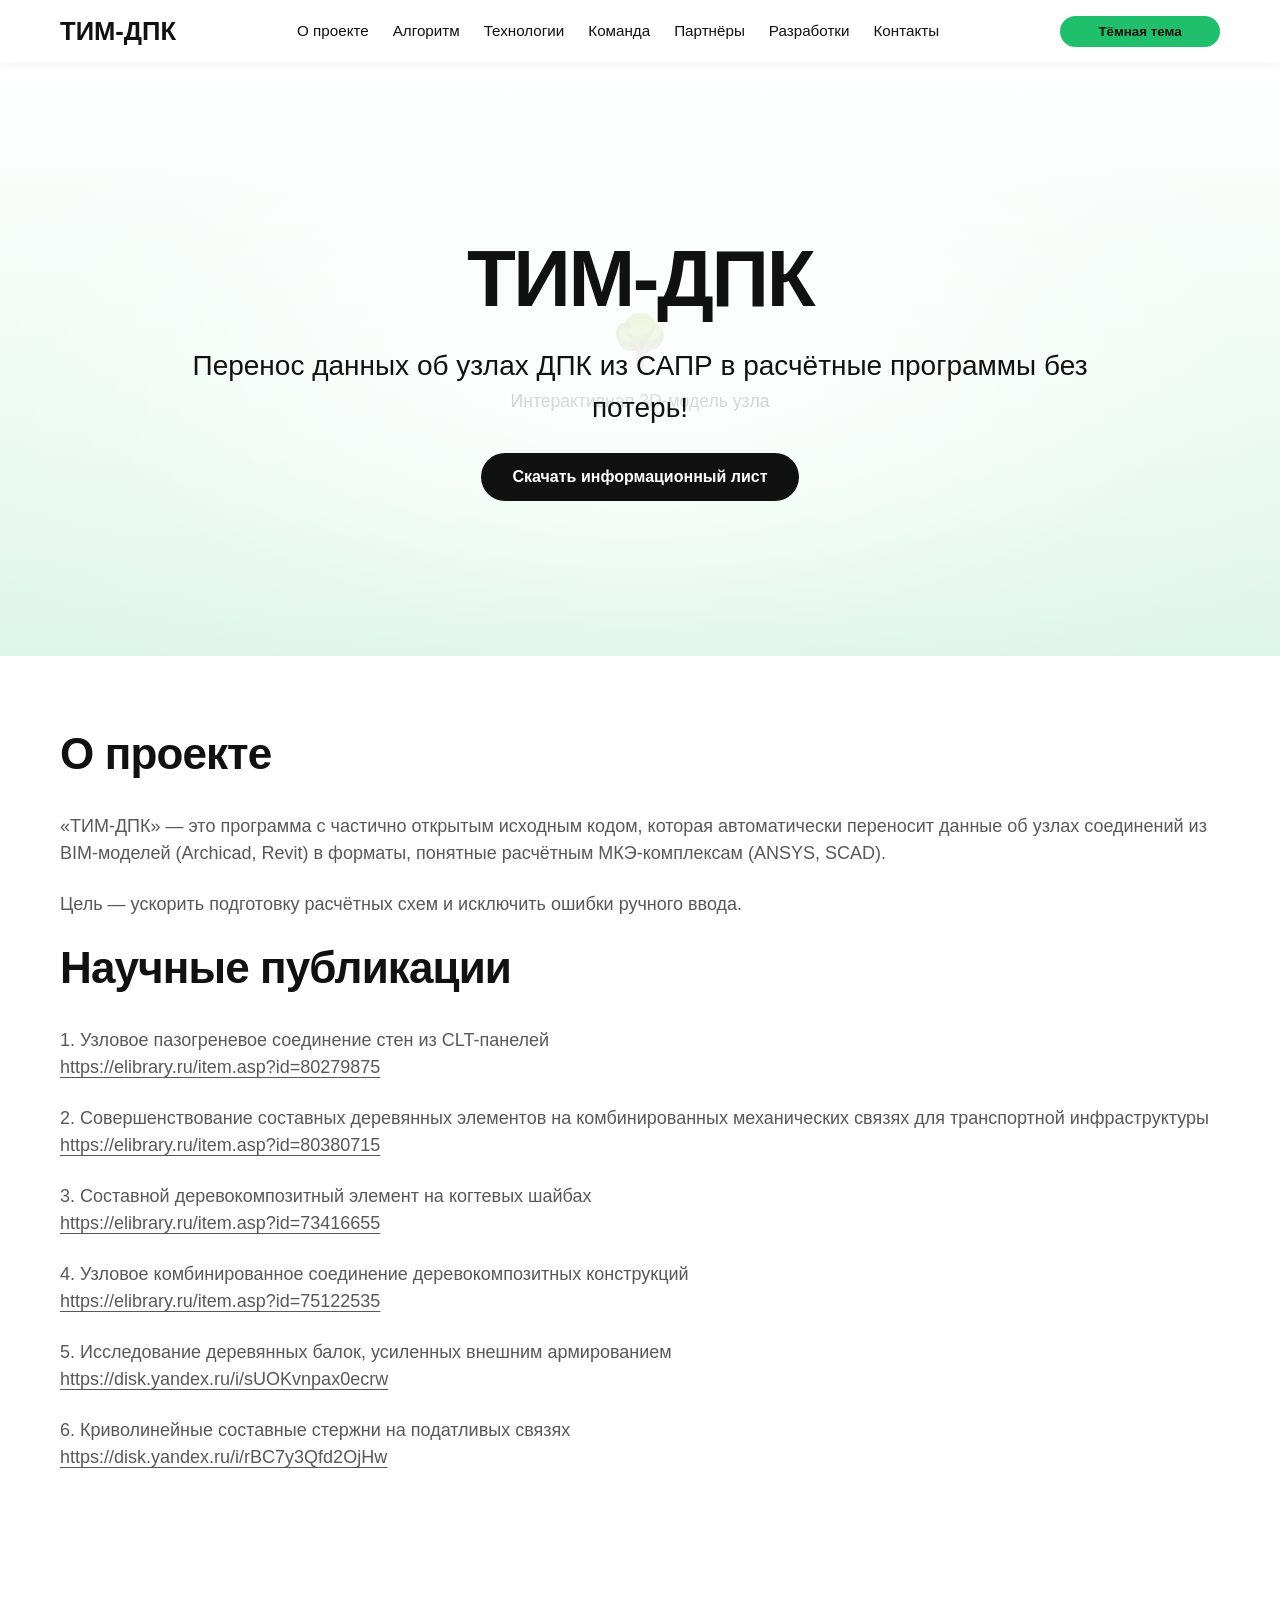
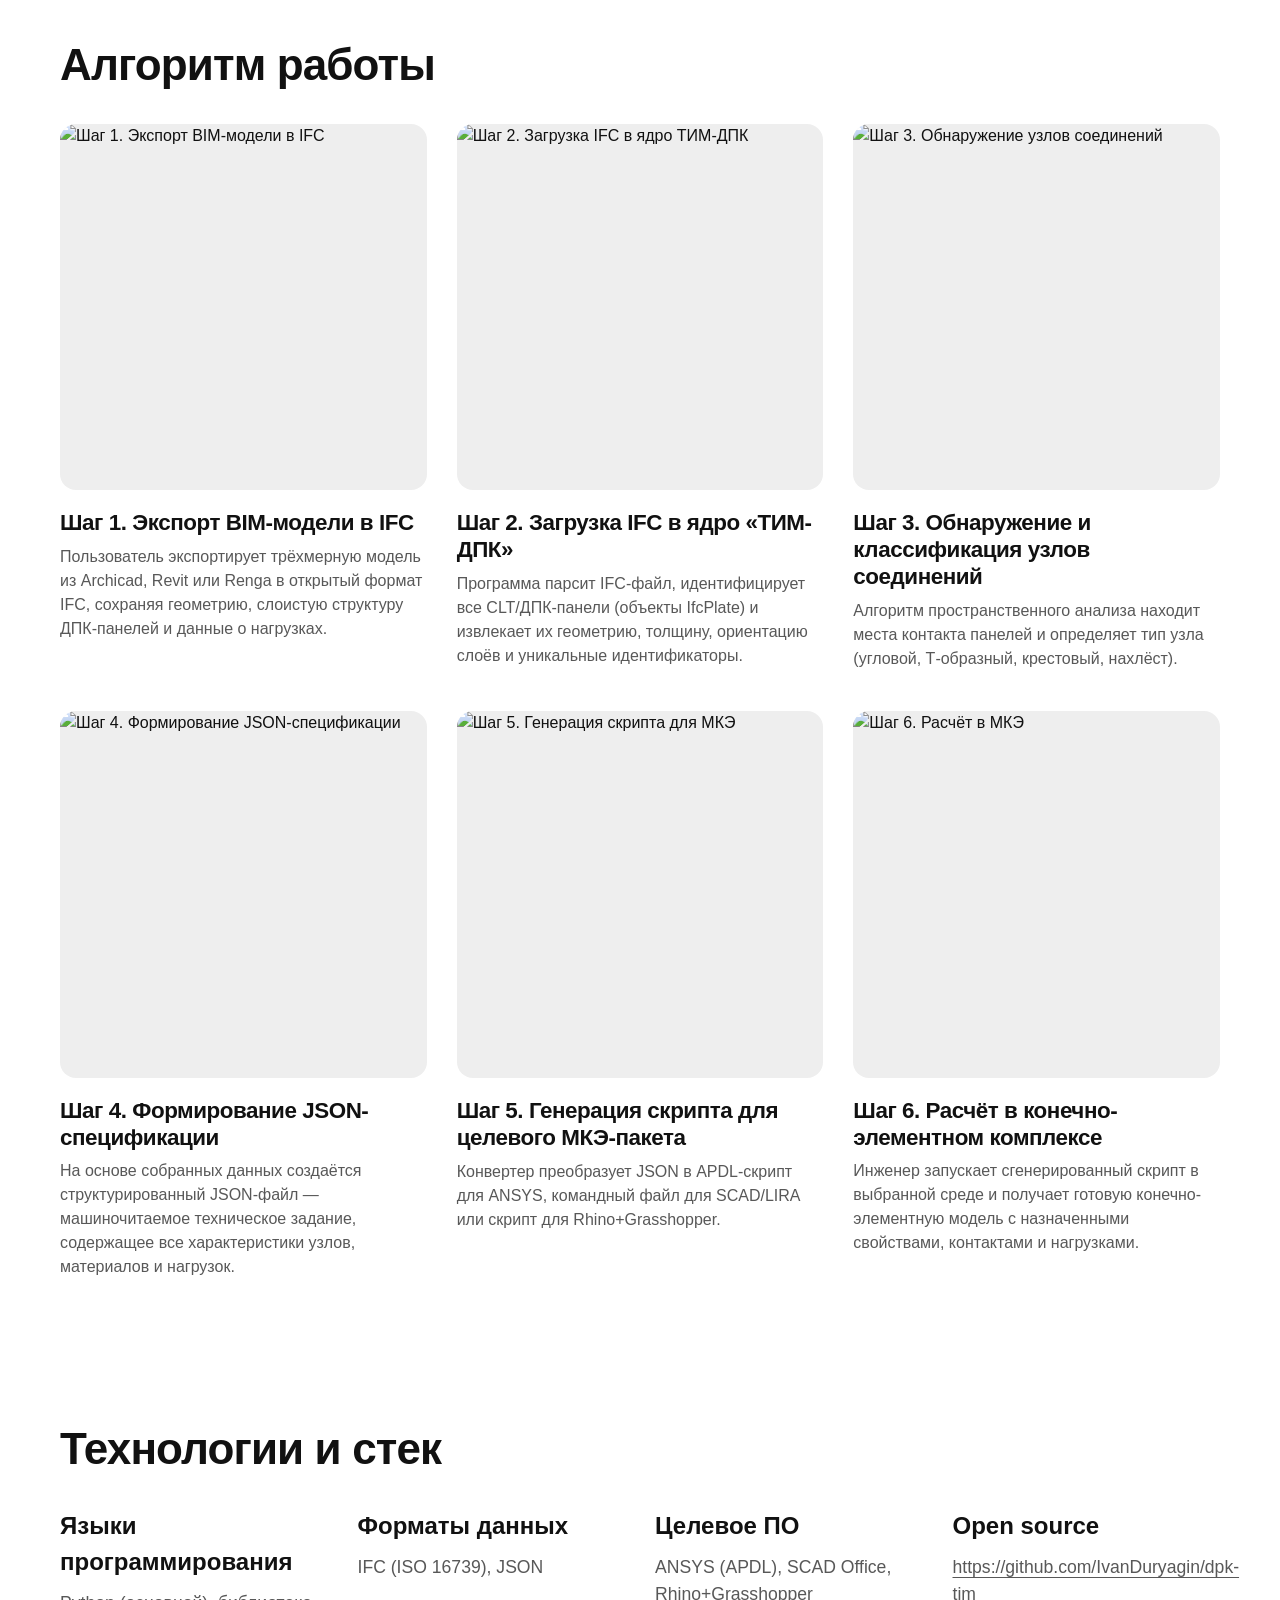
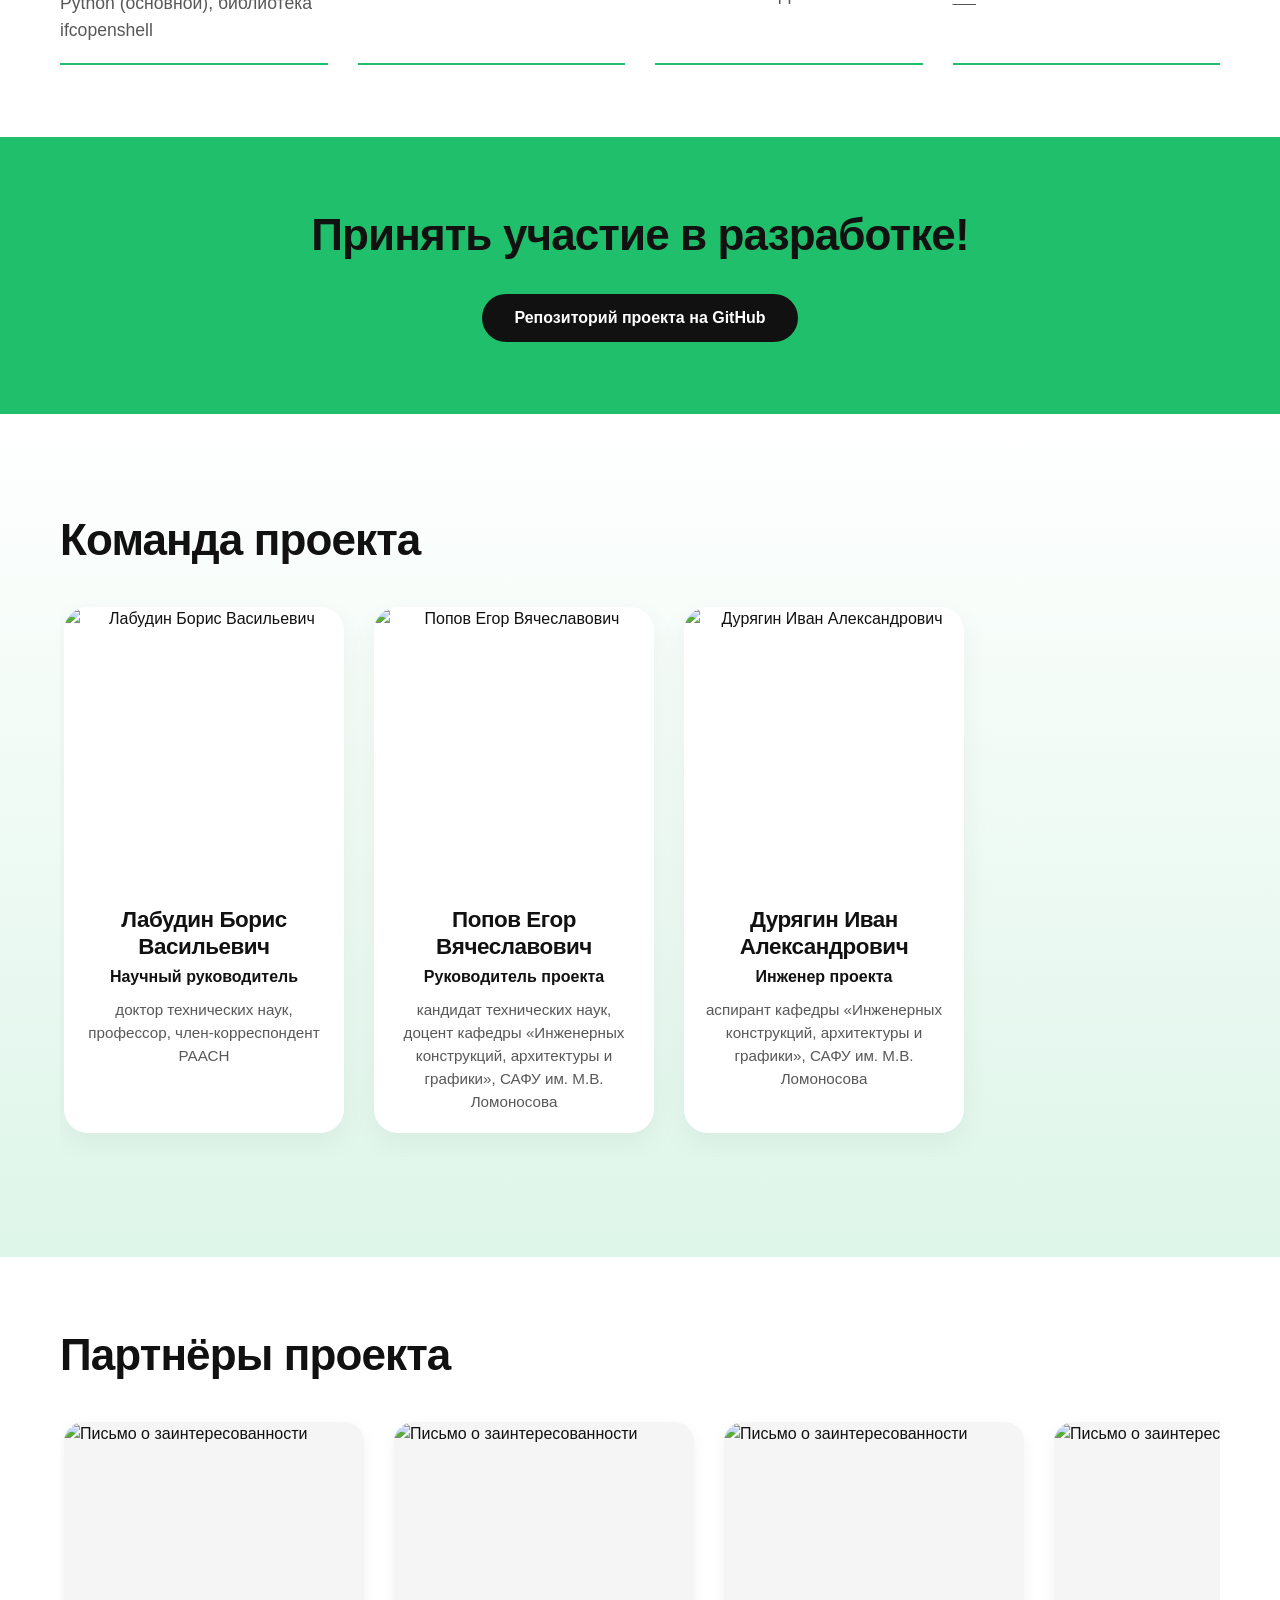
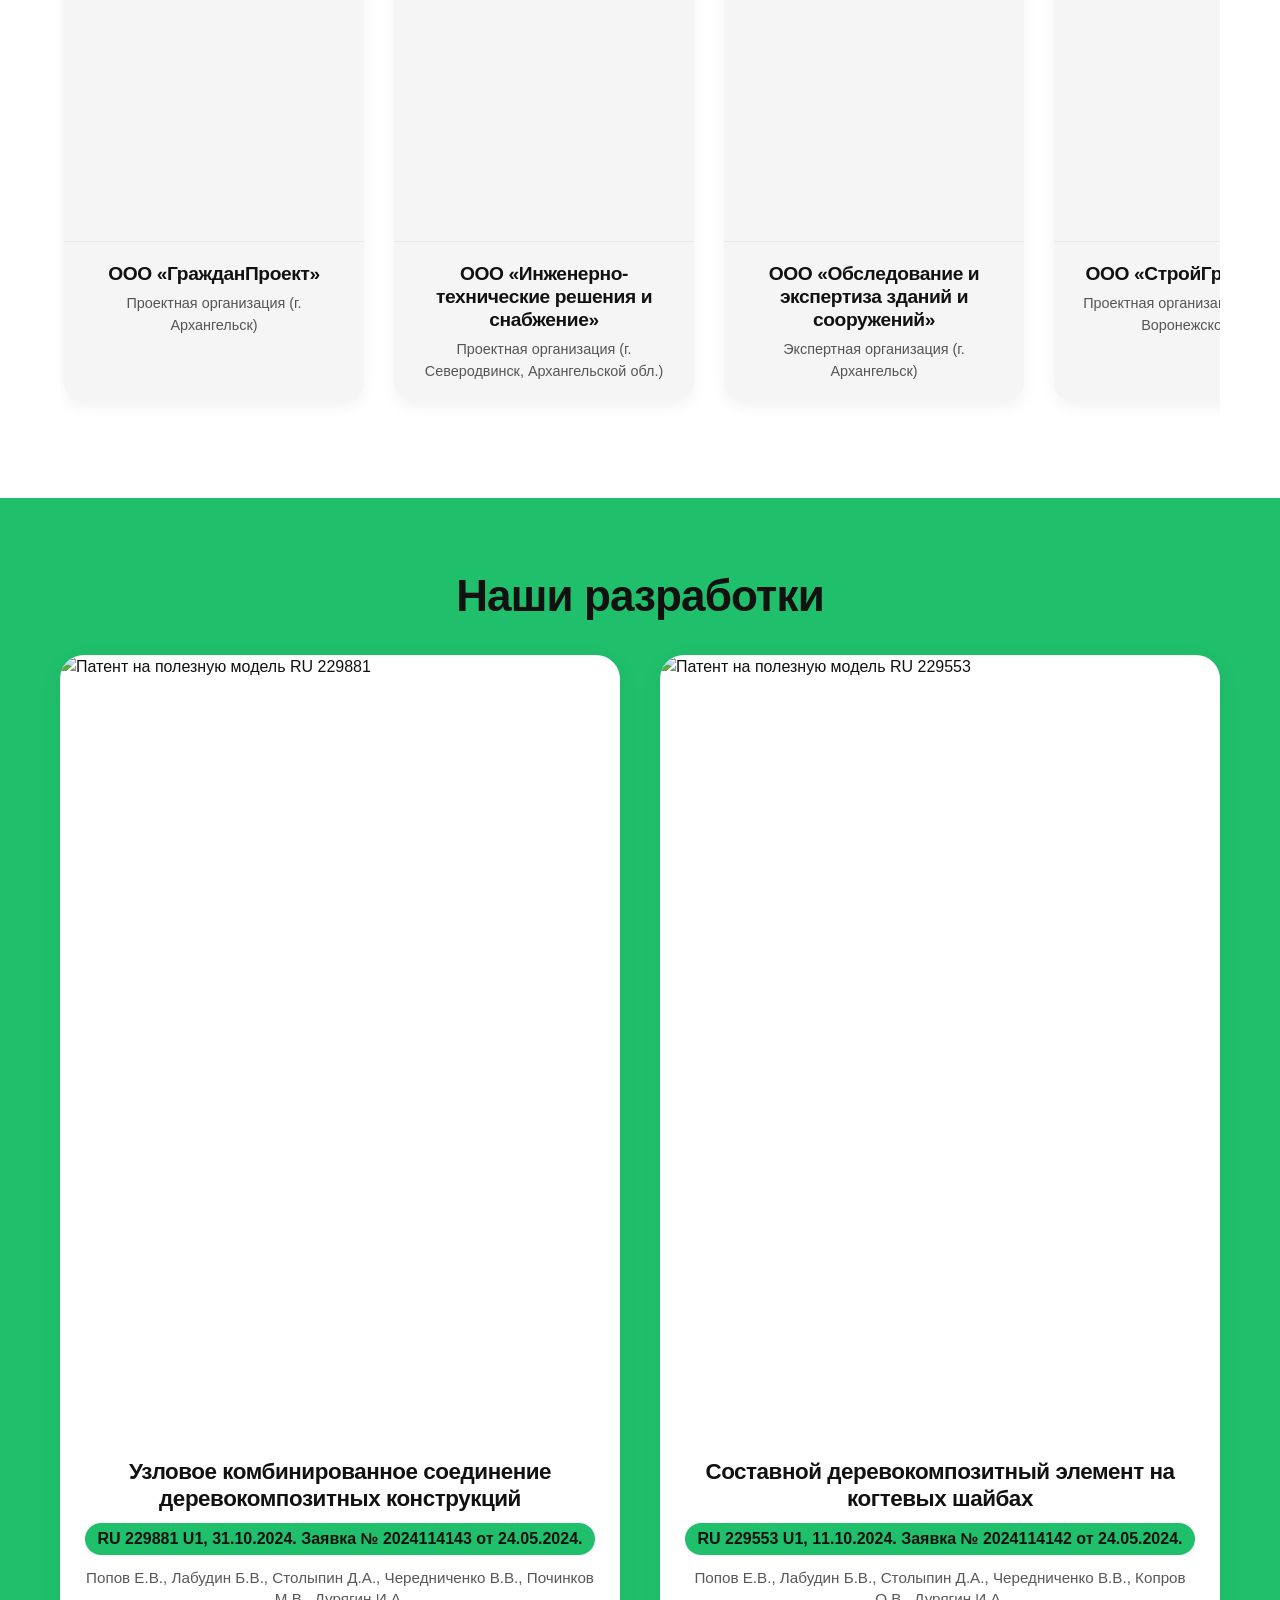
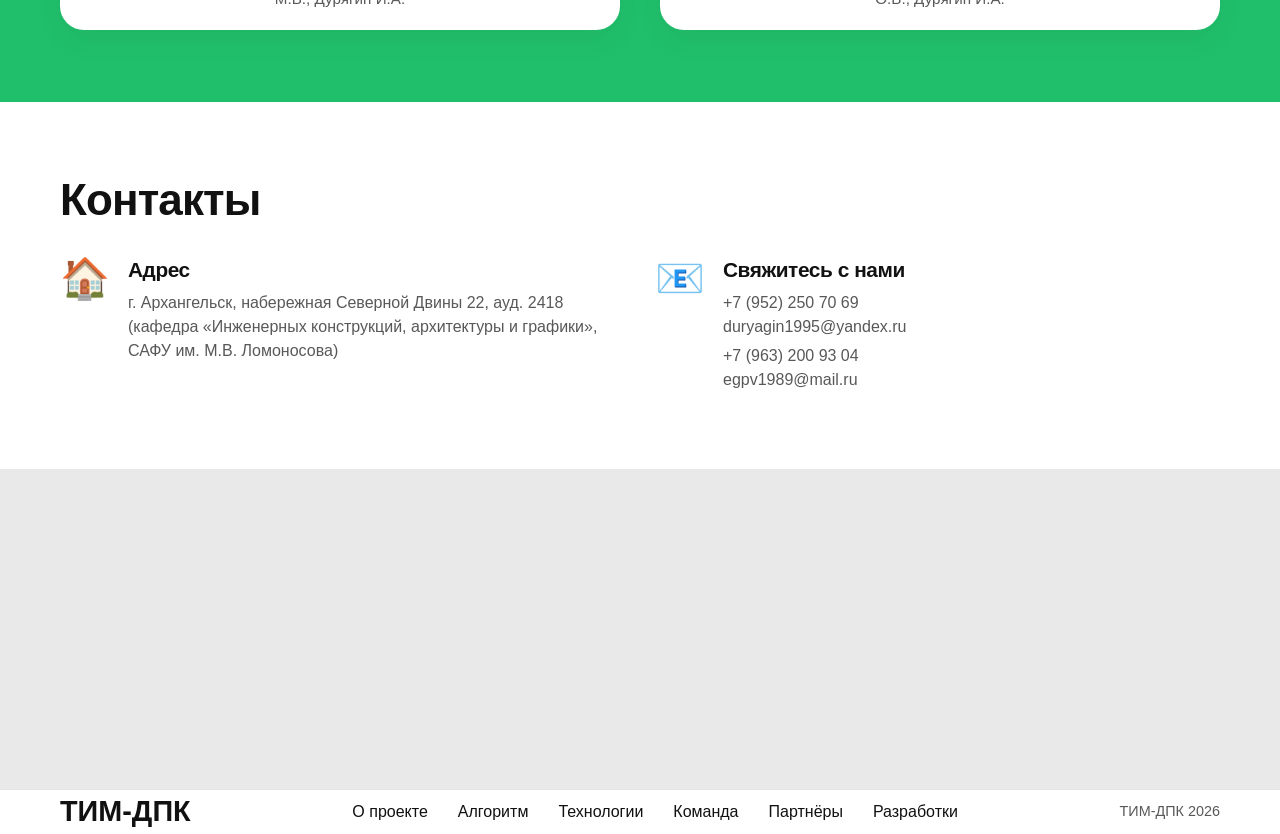
==== commit 7ff2de3c: "Add files via upload" ====
--- a/index.html
+++ b/index.html
@@ -3,32 +3,185 @@
 <head>
   <meta charset="UTF-8">
   <meta name="viewport" content="width=device-width, initial-scale=1.0">
-  <title>ТИМ-ДПК — Перенос данных из BIM в расчётные программы</title>
+  <title>ТИМ-ДПК — перенос данных из BIM в расчётные программы</title>
   <meta name="description" content="Программа для автоматического переноса данных об узлах ДПК из ТИМ-моделей в МКЭ-комплексы без потерь.">
   <meta property="og:title" content="ТИМ-ДПК">
   <meta property="og:description" content="Перенос данных об узлах ДПК из САПР в расчётные программы без потерь!">
-  <meta property="og:image" content="img/og-image.png">
+  <meta property="og:image" content="https://ivanduryagin.github.io/IvanDuryagin.github.io-tim-dpk/img/og-image.png">
   <meta name="twitter:card" content="summary_large_image">
-  
+
+  <!-- Canonical -->
+  <link rel="canonical" href="https://ivanduryagin.github.io/IvanDuryagin.github.io-tim-dpk/">
+
+  <!-- Доп. SEO -->
+  <meta name="theme-color" content="#20bf6b" media="(prefers-color-scheme: light)">
+  <meta name="theme-color" content="#121212" media="(prefers-color-scheme: dark)">
+  <meta name="color-scheme" content="light dark">
+
+  <!-- Open Graph -->
+  <meta property="og:type" content="website">
+  <meta property="og:url" content="https://ivanduryagin.github.io/IvanDuryagin.github.io-tim-dpk/">
+  <meta property="og:locale" content="ru_RU">
+
+  <!-- JSON-LD: Organization -->
+  <script type="application/ld+json">
+  {
+    "@context": "https://schema.org",
+    "@type": "Organization",
+    "name": "ТИМ-ДПК",
+    "alternateName": "Перенос данных из BIM в расчётные программы",
+    "url": "https://ivanduryagin.github.io/IvanDuryagin.github.io-tim-dpk/",
+    "logo": "https://ivanduryagin.github.io/IvanDuryagin.github.io-tim-dpk/img/favicon-180.png",
+    "description": "Программа для автоматического переноса данных об узлах ДПК из ТИМ-моделей в МКЭ-комплексы без потерь.",
+    "address": {
+      "@type": "PostalAddress",
+      "streetAddress": "наб. Северной Двины, 22, ауд. 2418",
+      "addressLocality": "Архангельск",
+      "addressCountry": "RU"
+    },
+    "contactPoint": [{
+      "@type": "ContactPoint",
+      "telephone": "+7-952-250-70-69",
+      "email": "duryagin1995@yandex.ru",
+      "contactType": "customer support",
+      "availableLanguage": "Russian"
+    }],
+    "sameAs": [
+      "https://github.com/IvanDuryagin/dpk-tim"
+    ]
+  }
+  </script>
+
+  <!-- JSON-LD: SoftwareApplication -->
+  <script type="application/ld+json">
+  {
+    "@context": "https://schema.org",
+    "@type": "SoftwareApplication",
+    "name": "ТИМ-ДПК",
+    "applicationCategory": "EngineeringApplication",
+    "operatingSystem": "Windows",
+    "description": "Программа для переноса данных об узлах соединений из BIM-моделей в расчётные МКЭ-комплексы через IFC.",
+    "offers": { "@type": "Offer", "price": "0", "priceCurrency": "RUB" }
+  }
+  </script>
+
+  <!-- JSON-LD: члены команды -->
+  <script type="application/ld+json">
+  {
+    "@context": "https://schema.org",
+    "@type": "ItemList",
+    "name": "Команда проекта ТИМ-ДПК",
+    "itemListElement": [
+      { "@type": "ListItem", "position": 1, "item": {
+          "@type": "Person",
+          "name": "Лабудин Борис Васильевич",
+          "jobTitle": "Научный руководитель",
+          "affiliation": "САФУ им. М.В. Ломоносова"
+      }},
+      { "@type": "ListItem", "position": 2, "item": {
+          "@type": "Person",
+          "name": "Попов Егор Вячеславович",
+          "jobTitle": "Руководитель проекта",
+          "affiliation": "САФУ им. М.В. Ломоносова"
+      }},
+      { "@type": "ListItem", "position": 3, "item": {
+          "@type": "Person",
+          "name": "Дурягин Иван Александрович",
+          "jobTitle": "Инженер проекта"
+      }}
+    ]
+  }
+  </script>
+
+  <!-- JSON-LD: научные публикации -->
+  <script type="application/ld+json">
+  {
+    "@context": "https://schema.org",
+    "@type": "ItemList",
+    "name": "Научные публикации проекта ТИМ-ДПК",
+    "itemListElement": [
+      { "@type": "ListItem", "position": 1, "item": {
+          "@type": "ScholarlyArticle",
+          "name": "Узловое пазогреневое соединение стен из CLT-панелей",
+          "url": "https://elibrary.ru/item.asp?id=80279875"
+      }},
+      { "@type": "ListItem", "position": 2, "item": {
+          "@type": "ScholarlyArticle",
+          "name": "Совершенствование составных деревянных элементов на комбинированных механических связях для транспортной инфраструктуры",
+          "url": "https://elibrary.ru/item.asp?id=80380715"
+      }},
+      { "@type": "ListItem", "position": 3, "item": {
+          "@type": "ScholarlyArticle",
+          "name": "Составной деревокомпозитный элемент на когтевых шайбах",
+          "url": "https://elibrary.ru/item.asp?id=73416655"
+      }},
+      { "@type": "ListItem", "position": 4, "item": {
+          "@type": "ScholarlyArticle",
+          "name": "Узловое комбинированное соединение деревокомпозитных конструкций",
+          "url": "https://elibrary.ru/item.asp?id=75122535"
+      }}
+    ]
+  }
+  </script>
+
+  <!-- JSON-LD: разработки (патенты) -->
+  <script type="application/ld+json">
+  {
+    "@context": "https://schema.org",
+    "@type": "ItemList",
+    "name": "Разработки ТИМ-ДПК",
+    "itemListElement": [
+      { "@type": "ListItem", "position": 1, "item": {
+          "@type": "CreativeWork",
+          "name": "Узловое комбинированное соединение деревокомпозитных конструкций",
+          "identifier": "RU 229881 U1",
+          "datePublished": "2024-10-31"
+      }},
+      { "@type": "ListItem", "position": 2, "item": {
+          "@type": "CreativeWork",
+          "name": "Составной деревокомпозитный элемент на когтевых шайбах",
+          "identifier": "RU 229553 U1",
+          "datePublished": "2024-10-11"
+      }}
+    ]
+  }
+  </script>
+
   <!-- Предзагрузка шрифтов (локально) -->
   <link rel="preload" href="fonts/ubuntu.woff2" as="font" type="font/woff2" crossorigin>
   <link rel="preload" href="fonts/open-sans.woff2" as="font" type="font/woff2" crossorigin>
-  
+
   <!-- Основной файл стилей -->
   <link rel="stylesheet" href="style.css">
-  
+
   <!-- Favicon -->
   <link rel="icon" type="image/png" sizes="16x16" href="img/favicon-16.png">
   <link rel="icon" type="image/png" sizes="32x32" href="img/favicon-32.png">
   <link rel="apple-touch-icon" sizes="180x180" href="img/favicon-180.png">
   <link rel="icon" href="data:image/svg+xml,%3Csvg xmlns='http://www.w3.org/2000/svg' viewBox='0 0 100 100'%3E%3Ctext y='.9em' font-size='90'%3E🌳%3C/text%3E%3C/svg%3E">
+
+  <!-- Web component для интерактивной 3D-модели -->
+  <script type="module"
+          src="https://ajax.googleapis.com/ajax/libs/model-viewer/4.0.0/model-viewer.min.js"></script>
 </head>
 <body>
 
+  <div class="scroll-progress" id="scroll-progress" aria-hidden="true"></div>
+
 <header class="sticky-header">
   <div class="container header-container">
-    <a href="#" class="header-logo">ТИМ-ДПК</a>
-    <nav class="header-nav">
+    <a href="#" class="header-logo" aria-label="ТИМ-ДПК — на главную">ТИМ-ДПК</a>
+
+    <button class="burger"
+            id="burger"
+            type="button"
+            aria-label="Открыть меню"
+            aria-expanded="false"
+            aria-controls="primary-nav">
+      <span></span><span></span><span></span>
+    </button>
+
+    <nav class="header-nav" id="primary-nav" aria-label="Основная навигация">
       <a href="#about">О проекте</a>
       <a href="#steps">Алгоритм</a>
       <a href="#tech">Технологии</a>
@@ -37,18 +190,51 @@
       <a href="#developments">Разработки</a>
       <a href="#contacts">Контакты</a>
     </nav>
-    <button id="theme-toggle" class="theme-toggle" aria-label="Переключить тему">Тёмная тема</button>
+
+    <div class="header-actions">
+      <button id="theme-toggle"
+              class="theme-toggle"
+              type="button"
+              aria-label="Переключить тему"
+              aria-pressed="false">Тёмная тема</button>
+    </div>
   </div>
 </header>
 
-  
   <main class="site-main">
-    <!-- Hero section (бывший call-to-action) -->
+    <!-- Hero section -->
     <section class="hero">
-      <div class="container">
-        <h1 class="hero__title">ТИМ-ДПК</h1>
-        <p class="hero__subtitle">Перенос данных об узлах ДПК из САПР в расчётные программы без потерь!</p>
-        <a href="https://disk.yandex.ru/i/Gv4EEAuZt6lhMQ" class="button button--primary" target="_blank" rel="noopener">Скачать информационный лист</a>
+      <div class="hero__bg" aria-hidden="true">
+        <model-viewer
+          src="models/dpk-node.glb"
+          poster="img/hero-model-poster.jpg"
+          alt=""
+          camera-controls
+          auto-rotate
+          auto-rotate-delay="1500"
+          rotation-per-second="15deg"
+          shadow-intensity="1"
+          exposure="1"
+          environment-image="neutral"
+          loading="eager"
+          disable-zoom
+          interaction-prompt="none"
+          touch-action="pan-y">
+          <div slot="poster" class="hero__viewer-fallback">
+            <span aria-hidden="true">🌳</span>
+            <p>Интерактивная 3D-модель узла</p>
+          </div>
+        </model-viewer>
+      </div>
+
+      <div class="container hero__inner">
+        <div class="hero__content">
+          <h1 class="hero__title">ТИМ-ДПК</h1>
+          <p class="hero__subtitle">Перенос данных об узлах ДПК из САПР в расчётные программы без потерь!</p>
+          <a href="https://disk.yandex.ru/i/Gv4EEAuZt6lhMQ"
+             class="button button--primary"
+             target="_blank" rel="noopener">Скачать информационный лист</a>
+        </div>
       </div>
     </section>
 
@@ -60,18 +246,19 @@
           <p>«ТИМ-ДПК» — это программа с частично открытым исходным кодом, которая автоматически переносит данные об узлах соединений из BIM-моделей (Archicad, Revit) в форматы, понятные расчётным МКЭ-комплексам (ANSYS, SCAD).</p>
           <p>Цель — ускорить подготовку расчётных схем и исключить ошибки ручного ввода.</p>
         </div>
+
         <h2 class="section-title">Научные публикации</h2>
         <div class="about__content">
           <p class="pub-title">1. Узловое пазогреневое соединение стен из CLT-панелей</p>
           <p class="pub-link"><a href="https://elibrary.ru/item.asp?id=80279875" target="_blank" rel="noopener">https://elibrary.ru/item.asp?id=80279875</a></p>
 
-          <p class="pub-title">2. Совершенствование составных деревянных элементов на коминированных механических связях для транспортной инфраструктуры</p>
+          <p class="pub-title">2. Совершенствование составных деревянных элементов на комбинированных механических связях для транспортной инфраструктуры</p>
           <p class="pub-link"><a href="https://elibrary.ru/item.asp?id=80380715" target="_blank" rel="noopener">https://elibrary.ru/item.asp?id=80380715</a></p>
 
           <p class="pub-title">3. Составной деревокомпозитный элемент на когтевых шайбах</p>
           <p class="pub-link"><a href="https://elibrary.ru/item.asp?id=73416655" target="_blank" rel="noopener">https://elibrary.ru/item.asp?id=73416655</a></p>
 
-          <p class="pub-title">4. Узловое коминированное соединение деревокомпозитных конструкций</p>
+          <p class="pub-title">4. Узловое комбинированное соединение деревокомпозитных конструкций</p>
           <p class="pub-link"><a href="https://elibrary.ru/item.asp?id=75122535" target="_blank" rel="noopener">https://elibrary.ru/item.asp?id=75122535</a></p>
 
           <p class="pub-title">5. Исследование деревянных балок, усиленных внешним армированием</p>
@@ -83,58 +270,93 @@
       </div>
     </section>
 
-    <!-- Алгоритм работы (бывший product-list) -->
+    <!-- Алгоритм работы -->
     <section class="steps" id="steps">
       <div class="container">
         <h2 class="section-title">Алгоритм работы</h2>
         <div class="steps__list">
           <article class="step-card">
-            <img src="img/step1.png" alt="Шаг 1" class="step-card__image" loading="lazy">
+            <picture>
+              <source srcset="img/step1.webp" type="image/webp">
+              <img src="img/step1.png" alt="Шаг 1. Экспорт BIM-модели в IFC"
+                   class="step-card__image" width="600" height="600"
+                   loading="lazy" decoding="async">
+            </picture>
             <div class="step-card__body">
               <h3 class="step-card__title">Шаг 1. Экспорт BIM-модели в IFC</h3>
               <p class="step-card__desc">Пользователь экспортирует трёхмерную модель из Archicad, Revit или Renga в открытый формат IFC, сохраняя геометрию, слоистую структуру ДПК-панелей и данные о нагрузках.</p>
             </div>
           </article>
+
           <article class="step-card">
-            <img src="img/step2.png" alt="Шаг 2" class="step-card__image" loading="lazy">
+            <picture>
+              <source srcset="img/step2.webp" type="image/webp">
+              <img src="img/step2.png" alt="Шаг 2. Загрузка IFC в ядро ТИМ-ДПК"
+                   class="step-card__image" width="600" height="600"
+                   loading="lazy" decoding="async">
+            </picture>
             <div class="step-card__body">
               <h3 class="step-card__title">Шаг 2. Загрузка IFC в ядро «ТИМ-ДПК»</h3>
               <p class="step-card__desc">Программа парсит IFC-файл, идентифицирует все CLT/ДПК-панели (объекты IfcPlate) и извлекает их геометрию, толщину, ориентацию слоёв и уникальные идентификаторы.</p>
             </div>
           </article>
+
           <article class="step-card">
-            <img src="img/step3.png" alt="Шаг 3" class="step-card__image" loading="lazy">
+            <picture>
+              <source srcset="img/step3.webp" type="image/webp">
+              <img src="img/step3.png" alt="Шаг 3. Обнаружение узлов соединений"
+                   class="step-card__image" width="600" height="600"
+                   loading="lazy" decoding="async">
+            </picture>
             <div class="step-card__body">
               <h3 class="step-card__title">Шаг 3. Обнаружение и классификация узлов соединений</h3>
-              <p class="step-card__desc">Алгоритм пространственного анализа находит места контакта панелей (пересечение ограничивающих параллелепипедов, общие грани) и определяет тип узла (угловой, Т-образный, крестовый, нахлёст).</p>
+              <p class="step-card__desc">Алгоритм пространственного анализа находит места контакта панелей и определяет тип узла (угловой, Т-образный, крестовый, нахлёст).</p>
             </div>
           </article>
+
           <article class="step-card">
-            <img src="img/step4.png" alt="Шаг 4" class="step-card__image" loading="lazy">
+            <picture>
+              <source srcset="img/step4.webp" type="image/webp">
+              <img src="img/step4.png" alt="Шаг 4. Формирование JSON-спецификации"
+                   class="step-card__image" width="600" height="600"
+                   loading="lazy" decoding="async">
+            </picture>
             <div class="step-card__body">
               <h3 class="step-card__title">Шаг 4. Формирование JSON-спецификации</h3>
               <p class="step-card__desc">На основе собранных данных создаётся структурированный JSON-файл — машиночитаемое техническое задание, содержащее все характеристики узлов, материалов и нагрузок.</p>
             </div>
           </article>
+
           <article class="step-card">
-            <img src="img/step5.png" alt="Шаг 5" class="step-card__image" loading="lazy">
+            <picture>
+              <source srcset="img/step5.webp" type="image/webp">
+              <img src="img/step5.png" alt="Шаг 5. Генерация скрипта для МКЭ"
+                   class="step-card__image" width="600" height="600"
+                   loading="lazy" decoding="async">
+            </picture>
             <div class="step-card__body">
               <h3 class="step-card__title">Шаг 5. Генерация скрипта для целевого МКЭ-пакета</h3>
               <p class="step-card__desc">Конвертер преобразует JSON в APDL-скрипт для ANSYS, командный файл для SCAD/LIRA или скрипт для Rhino+Grasshopper.</p>
             </div>
           </article>
+
           <article class="step-card">
-            <img src="img/step6.png" alt="Шаг 6" class="step-card__image" loading="lazy">
+            <picture>
+              <source srcset="img/step6.webp" type="image/webp">
+              <img src="img/step6.png" alt="Шаг 6. Расчёт в МКЭ"
+                   class="step-card__image" width="600" height="600"
+                   loading="lazy" decoding="async">
+            </picture>
             <div class="step-card__body">
               <h3 class="step-card__title">Шаг 6. Расчёт в конечно-элементном комплексе</h3>
-              <p class="step-card__desc">Инженер запускает сгенерированный скрипт в выбранной среде и получает готовую конечно-элементную модель с назначенными свойствами, контактами и нагрузками, после чего выполняет расчёт и анализирует результаты.</p>
+              <p class="step-card__desc">Инженер запускает сгенерированный скрипт в выбранной среде и получает готовую конечно-элементную модель с назначенными свойствами, контактами и нагрузками.</p>
             </div>
           </article>
         </div>
       </div>
     </section>
 
-    <!-- Технологии и стек (бывший faq) -->
+    <!-- Технологии -->
     <section class="tech" id="tech">
       <div class="container">
         <h2 class="section-title">Технологии и стек</h2>
@@ -167,81 +389,123 @@
       </div>
     </section>
 
-    <!-- Команда проекта -->
+    <!-- Команда -->
     <section class="team team--gradient" id="team">
       <div class="container">
         <h2 class="section-title">Команда проекта</h2>
         <div class="team__grid">
           <div class="team-member">
             <div class="team-member__photo">
-              <img src="img/team-labudin.jpg" alt="Лабудин Борис Васильевич" loading="lazy">
+              <picture>
+                <source srcset="img/team-labudin.webp" type="image/webp">
+                <img src="img/team-labudin.jpg" alt="Лабудин Борис Васильевич"
+                     width="600" height="600" loading="lazy" decoding="async">
+              </picture>
             </div>
             <h3 class="team-member__name">Лабудин Борис Васильевич</h3>
             <p class="team-member__role">Научный руководитель</p>
-            <p class="team-member__desc">доктор технических наук, профессор, член-корреспондент Российской академии архитектуры и строительных наук</p>
+            <p class="team-member__desc">доктор технических наук, профессор, член-корреспондент РААСН</p>
           </div>
           <div class="team-member">
             <div class="team-member__photo">
-              <img src="img/team-popov.png" alt="Попов Егор Вячеславович" loading="lazy">
+              <picture>
+                <source srcset="img/team-popov.webp" type="image/webp">
+                <img src="img/team-popov.png" alt="Попов Егор Вячеславович"
+                     width="600" height="600" loading="lazy" decoding="async">
+              </picture>
             </div>
             <h3 class="team-member__name">Попов Егор Вячеславович</h3>
             <p class="team-member__role">Руководитель проекта</p>
-            <p class="team-member__desc">кандидат технических наук, доцент кафедры "Инженерных конструкций, архитектуры и графики", САФУ им. М.В. Ломоносова</p>
+            <p class="team-member__desc">кандидат технических наук, доцент кафедры «Инженерных конструкций, архитектуры и графики», САФУ им. М.В. Ломоносова</p>
           </div>
           <div class="team-member">
             <div class="team-member__photo">
-              <img src="img/team-duryagin.png" alt="Дурягин Иван Александрович" loading="lazy">
+              <picture>
+                <source srcset="img/team-duryagin.webp" type="image/webp">
+                <img src="img/team-duryagin.png" alt="Дурягин Иван Александрович"
+                     width="600" height="600" loading="lazy" decoding="async">
+              </picture>
             </div>
             <h3 class="team-member__name">Дурягин Иван Александрович</h3>
             <p class="team-member__role">Инженер проекта</p>
-            <p class="team-member__desc">аспирант кафедры "Инженерных конструкций, архитектуры и графики", САФУ им. М.В. Ломоносова</p>
+            <p class="team-member__desc">аспирант кафедры «Инженерных конструкций, архитектуры и графики», САФУ им. М.В. Ломоносова</p>
           </div>
         </div>
       </div>
     </section>
-    
-    <!-- Наши партнёры -->
+
+    <!-- Партнёры -->
     <section class="partners" id="partners">
       <div class="container">
         <h2 class="section-title">Партнёры проекта</h2>
         <div class="partners__grid">
           <div class="partner-card">
-            <img src="img/letter1.jpg" alt="Письмо о заинтересованности" class="partner-card__image" loading="lazy">
+            <picture>
+              <source srcset="img/letter1.webp" type="image/webp">
+              <img src="img/letter1.jpg" alt="Письмо о заинтересованности"
+                   class="partner-card__image" width="600" height="840"
+                   loading="lazy" decoding="async">
+            </picture>
             <div class="partner-card__info">
               <h3 class="partner-card__title">ООО «ГражданПроект»</h3>
               <p class="partner-card__type">Проектная организация (г. Архангельск)</p>
             </div>
           </div>
           <div class="partner-card">
-            <img src="img/letter2.jpg" alt="Письмо о заинтересованности" class="partner-card__image" loading="lazy">
+            <picture>
+              <source srcset="img/letter2.webp" type="image/webp">
+              <img src="img/letter2.jpg" alt="Письмо о заинтересованности"
+                   class="partner-card__image" width="600" height="840"
+                   loading="lazy" decoding="async">
+            </picture>
             <div class="partner-card__info">
               <h3 class="partner-card__title">ООО «Инженерно-технические решения и снабжение»</h3>
               <p class="partner-card__type">Проектная организация (г. Северодвинск, Архангельской обл.)</p>
             </div>
           </div>
           <div class="partner-card">
-            <img src="img/letter3.jpg" alt="Письмо о заинтересованности" class="partner-card__image" loading="lazy">
+            <picture>
+              <source srcset="img/letter3.webp" type="image/webp">
+              <img src="img/letter3.jpg" alt="Письмо о заинтересованности"
+                   class="partner-card__image" width="600" height="840"
+                   loading="lazy" decoding="async">
+            </picture>
             <div class="partner-card__info">
               <h3 class="partner-card__title">ООО «Обследование и экспертиза зданий и сооружений»</h3>
               <p class="partner-card__type">Экспертная организация (г. Архангельск)</p>
             </div>
           </div>
           <div class="partner-card">
-            <img src="img/letter4.jpg" alt="Письмо о заинтересованности" class="partner-card__image" loading="lazy">
+            <picture>
+              <source srcset="img/letter4.webp" type="image/webp">
+              <img src="img/letter4.jpg" alt="Письмо о заинтересованности"
+                   class="partner-card__image" width="600" height="840"
+                   loading="lazy" decoding="async">
+            </picture>
             <div class="partner-card__info">
               <h3 class="partner-card__title">ООО «СтройГрадСервис»</h3>
               <p class="partner-card__type">Проектная организация (г. Россошь, Воронежской обл.)</p>
             </div>
           </div>
           <div class="partner-card">
-            <img src="img/letter5.jpg" alt="Письмо о заинтересованности" class="partner-card__image" loading="lazy">
+            <picture>
+              <source srcset="img/letter5.webp" type="image/webp">
+              <img src="img/letter5.jpg" alt="Письмо о заинтересованности"
+                   class="partner-card__image" width="600" height="840"
+                   loading="lazy" decoding="async">
+            </picture>
             <div class="partner-card__info">
               <h3 class="partner-card__title">ГАУ «Штаб молодёжных трудовых отрядов Архангельской области»</h3>
               <p class="partner-card__type">Государственное автономное учреждение (г. Архангельск)</p>
             </div>
           </div>
           <div class="partner-card">
-            <img src="img/letter6.jpg" alt="Письмо о заинтересованности" class="partner-card__image" loading="lazy">
+            <picture>
+              <source srcset="img/letter6.webp" type="image/webp">
+              <img src="img/letter6.jpg" alt="Письмо о заинтересованности"
+                   class="partner-card__image" width="600" height="840"
+                   loading="lazy" decoding="async">
+            </picture>
             <div class="partner-card__info">
               <h3 class="partner-card__title">ИП Яковлева Елена Васильевна</h3>
               <p class="partner-card__type">Индивидуальный предприниматель в сфере проектирования (г. Архангельск)</p>
@@ -251,21 +515,31 @@
       </div>
     </section>
 
-    <!-- Наши разработки (патенты) -->
+    <!-- Разработки (патенты) -->
     <section class="developments" id="developments">
       <div class="container">
         <h2 class="section-title section-title--center">Наши разработки</h2>
         <div class="developments__grid">
-          <div class="patent-card">
-            <img src="img/patent2.jpeg" alt="Патент на полезную модель RU 229881" class="patent-card__image" loading="lazy">
+          <div class="patent-card" data-model="">
+            <picture>
+              <source srcset="img/patent2.webp" type="image/webp">
+              <img src="img/patent2.jpeg" alt="Патент на полезную модель RU 229881"
+                   class="patent-card__image" width="600" height="840"
+                   loading="lazy" decoding="async">
+            </picture>
             <div class="patent-card__info">
               <h3 class="patent-card__title">Узловое комбинированное соединение деревокомпозитных конструкций</h3>
               <div class="patent-card__number">RU 229881 U1, 31.10.2024. Заявка № 2024114143 от 24.05.2024.</div>
               <p class="patent-card__desc">Попов Е.В., Лабудин Б.В., Столыпин Д.А., Чередниченко В.В., Починков М.В., Дурягин И.А.</p>
             </div>
           </div>
-          <div class="patent-card">
-            <img src="img/patent1.jpeg" alt="Патент на полезную модель RU 229553" class="patent-card__image" loading="lazy">
+          <div class="patent-card" data-model="">
+            <picture>
+              <source srcset="img/patent1.webp" type="image/webp">
+              <img src="img/patent1.jpeg" alt="Патент на полезную модель RU 229553"
+                   class="patent-card__image" width="600" height="840"
+                   loading="lazy" decoding="async">
+            </picture>
             <div class="patent-card__info">
               <h3 class="patent-card__title">Составной деревокомпозитный элемент на когтевых шайбах</h3>
               <div class="patent-card__number">RU 229553 U1, 11.10.2024. Заявка № 2024114142 от 24.05.2024.</div>
@@ -275,7 +549,7 @@
         </div>
       </div>
     </section>
-    
+
     <!-- Контакты -->
     <section class="contacts" id="contacts">
       <div class="container">
@@ -285,7 +559,7 @@
             <div class="contact-item__icon" style="font-size: 2.5rem; line-height: 1;">🏠</div>
             <div class="contact-item__content">
               <h3 class="contact-item__title">Адрес</h3>
-              <p>г. Архангельск, набережная Северной Двины 22, ауд. 2418 (кафедра "Инженерных конструкций, архитектуры и графики", САФУ им М.В. Ломоносова)</p>
+              <p>г. Архангельск, набережная Северной Двины 22, ауд. 2418 (кафедра «Инженерных конструкций, архитектуры и графики», САФУ им. М.В. Ломоносова)</p>
             </div>
           </div>
           <div class="contact-item">
@@ -303,12 +577,12 @@
     <!-- Карта -->
     <section class="map">
       <div class="map__container">
-        <iframe 
-          src="https://yandex.ru/map-widget/v1/?um=constructor%3A9656a015b252f015a0b6656f6b3f0c5ac35fe5002d817dbff61744ae1c24b570&amp;source=constructor" 
-          width="100%" 
-          height="320" 
-          frameborder="0" 
-          allowfullscreen 
+        <iframe
+          src="https://yandex.ru/map-widget/v1/?um=constructor%3A9656a015b252f015a0b6656f6b3f0c5ac35fe5002d817dbff61744ae1c24b570&amp;source=constructor"
+          width="100%"
+          height="320"
+          frameborder="0"
+          allowfullscreen
           style="display:block; border:0;"
           title="Карта расположения кафедры САФУ в Архангельске">
         </iframe>
@@ -321,79 +595,186 @@
         <span class="footer__logo">ТИМ-ДПК</span>
         <nav class="footer__nav">
           <a href="#about">О проекте</a>
-          <a href="#steps">Алгоритм работы</a>
+          <a href="#steps">Алгоритм</a>
           <a href="#tech">Технологии</a>
           <a href="#team">Команда</a>
           <a href="#partners">Партнёры</a>
           <a href="#developments">Разработки</a>
         </nav>
-        <small class="footer__copy"> ТИМ-ДПК 2026</small>
+        <small class="footer__copy">ТИМ-ДПК 2026</small>
       </div>
     </div>
   </footer>
 
 <!-- Модальное окно -->
-  <div id="modal" class="modal">
-    <div class="modal-content">
-      <span class="modal-close">&times;</span>
-      <img id="modal-img" class="modal-img" src="" alt="">
-      <div id="modal-text" class="modal-text"></div>
+<dialog id="modal"
+        class="modal"
+        aria-labelledby="modal-title"
+        aria-modal="true">
+  <form method="dialog" class="modal__form">
+    <button class="modal-close" type="submit" aria-label="Закрыть окно">&times;</button>
+  </form>
+
+  <div class="modal-media">
+    <img id="modal-img" class="modal-img" src="" alt="">
+
+    <div id="modal-model-wrap" class="modal-model-wrap" hidden>
+      <model-viewer id="modal-model" class="modal-model"
+                    camera-controls
+                    auto-rotate
+                    auto-rotate-delay="800"
+                    rotation-per-second="20deg"
+                    shadow-intensity="1"
+                    exposure="1"
+                    environment-image="neutral"
+                    touch-action="none"
+                    ar
+                    ar-modes="webxr scene-viewer quick-look">
+      </model-viewer>
     </div>
   </div>
 
-  <script>
-  // Модальное окно для карточек партнёров и патентов
-  const modal = document.getElementById('modal');
-  const modalImg = document.getElementById('modal-img');
-  const modalText = document.getElementById('modal-text');
-  const closeBtn = document.querySelector('.modal-close');
-
-  function openModal(imgSrc, title, extraText) {
-    modal.style.display = 'block';
-    modalImg.src = imgSrc;
-    modalText.innerHTML = `<h3 style="margin-top:0;">${title}</h3><p>${extraText}</p>`;
-  }
-
-// Назначаем обработчики на карточки членов команды
-document.querySelectorAll('.team-member').forEach(card => {
-  card.addEventListener('click', () => {
-    const img = card.querySelector('.team-member__photo img').src;   // ← исправлено
-    const title = card.querySelector('.team-member__name').innerText;
-    const desc = card.querySelector('.team-member__desc').innerText;
-    openModal(img, title, desc);
+  <div id="modal-text" class="modal-text"></div>
+</dialog>
+
+<script>
+(function () {
+  'use strict';
+
+  /* ============ 1. Модальное окно (нативный <dialog>) ============ */
+  const modal        = document.getElementById('modal');
+  const modalImg     = document.getElementById('modal-img');
+  const modalText    = document.getElementById('modal-text');
+  const modalModel   = document.getElementById('modal-model');
+  const modelWrap    = document.getElementById('modal-model-wrap');
+
+  function openModal({ imgSrc, modelSrc, title, extraText }) {
+    if (modelSrc) {
+      modalImg.hidden = true;
+      modalImg.removeAttribute('src');
+      modelWrap.hidden = false;
+      modalModel.setAttribute('src', modelSrc);
+      modalText.hidden = true;
+      modalText.innerHTML = '';
+    } else {
+      modelWrap.hidden = true;
+      modalModel.removeAttribute('src');
+      modalImg.hidden = false;
+      modalImg.src = imgSrc;
+      modalImg.alt = title;
+      modalText.hidden = false;
+      modalText.innerHTML =
+        `<h3 id="modal-title" class="modal__title">${title}</h3><p>${extraText}</p>`;
+    }
+    modal.showModal();
+    document.body.style.overflow = 'hidden';
+  }
+
+  modal.addEventListener('close', () => {
+    document.body.style.overflow = '';
+    modalImg.removeAttribute('src');
+    modalImg.hidden = false;
+    modelWrap.hidden = true;
+    modalModel.removeAttribute('src');
+    modalText.hidden = false;
   });
-  card.style.cursor = 'pointer';
-});
-    
-  // Назначаем обработчики на карточки партнёров
+
+  modal.addEventListener('click', (e) => {
+    const rect = modal.getBoundingClientRect();
+    const inDialog =
+      e.clientX >= rect.left && e.clientX <= rect.right &&
+      e.clientY >= rect.top  && e.clientY <= rect.bottom;
+    if (!inDialog) modal.close();
+  });
+
+  /* ============ 2. Карточки доступны с клавиатуры ============ */
+  function makeInteractive(card, handler) {
+    card.setAttribute('role', 'button');
+    card.setAttribute('tabindex', '0');
+    card.addEventListener('click', handler);
+    card.addEventListener('keydown', (e) => {
+      if (e.key === 'Enter' || e.key === ' ' || e.key === 'Spacebar') {
+        e.preventDefault();
+        handler();
+      }
+    });
+  }
+
+  document.querySelectorAll('.team-member').forEach(card => {
+    makeInteractive(card, () => {
+      const imgEl = card.querySelector('.team-member__photo img');
+      openModal({
+        imgSrc: imgEl.currentSrc || imgEl.src,
+        title:  card.querySelector('.team-member__name').innerText,
+        extraText: card.querySelector('.team-member__desc').innerText,
+      });
+    });
+  });
+
   document.querySelectorAll('.partner-card').forEach(card => {
-    card.addEventListener('click', () => {
-      const img = card.querySelector('.partner-card__image').src;
-      const title = card.querySelector('.partner-card__title').innerText;
-      const type = card.querySelector('.partner-card__type').innerText;
-      openModal(img, title, type);
+    makeInteractive(card, () => {
+      const imgEl = card.querySelector('.partner-card__image');
+      openModal({
+        imgSrc: imgEl.currentSrc || imgEl.src,
+        title:  card.querySelector('.partner-card__title').innerText,
+        extraText: card.querySelector('.partner-card__type').innerText,
+      });
     });
-    card.style.cursor = 'pointer';
   });
 
-  // Назначаем обработчики на карточки патентов
   document.querySelectorAll('.patent-card').forEach(card => {
-    card.addEventListener('click', () => {
-      const img = card.querySelector('.patent-card__image').src;
-      const title = card.querySelector('.patent-card__title').innerText;
+    makeInteractive(card, () => {
+      const imgEl  = card.querySelector('.patent-card__image');
+      const img    = imgEl.currentSrc || imgEl.src;
+      const model  = card.dataset.model || '';
+      const title  = card.querySelector('.patent-card__title').innerText;
       const number = card.querySelector('.patent-card__number').innerText;
-      const desc = card.querySelector('.patent-card__desc').innerText;
-      openModal(img, title, `${number}<br><br>${desc}`);
+      const desc   = card.querySelector('.patent-card__desc').innerText;
+
+      openModal({
+        imgSrc: img,
+        modelSrc: model,
+        title,
+        extraText: `${number}<br><br>${desc}`,
+      });
     });
-    card.style.cursor = 'pointer';
   });
 
-  // Закрытие по крестику
-  closeBtn.onclick = () => modal.style.display = 'none';
-  // Закрытие по клику вне контента
-  window.onclick = (e) => { if (e.target === modal) modal.style.display = 'none'; };
+  /* ============ 3. Бургер-меню ============ */
+  const burger = document.getElementById('burger');
+  const nav    = document.getElementById('primary-nav');
+
+  function closeNav() {
+    burger.setAttribute('aria-expanded', 'false');
+    burger.setAttribute('aria-label', 'Открыть меню');
+    nav.classList.remove('is-open');
+    document.body.classList.remove('nav-open');
+  }
+
+  function openNav() {
+    burger.setAttribute('aria-expanded', 'true');
+    burger.setAttribute('aria-label', 'Закрыть меню');
+    nav.classList.add('is-open');
+    document.body.classList.add('nav-open');
+  }
+
+  burger.addEventListener('click', () => {
+    const isOpen = burger.getAttribute('aria-expanded') === 'true';
+    isOpen ? closeNav() : openNav();
+  });
+
+  nav.querySelectorAll('a').forEach(a => a.addEventListener('click', closeNav));
+
+  document.addEventListener('keydown', (e) => {
+    if (e.key === 'Escape' && nav.classList.contains('is-open')) closeNav();
+  });
+
+  window.matchMedia('(min-width: 901px)').addEventListener('change', (e) => {
+    if (e.matches) closeNav();
+  });
+})();
 </script>
-    
+
   <script>
   // Плавное появление секций при скролле
     const sections = document.querySelectorAll('section');
@@ -404,59 +785,159 @@
         }
       });
     }, { threshold: 0.1, rootMargin: '0px 0px -50px 0px' });
-  
+
     sections.forEach(section => {
       section.classList.add('section-fade');
       observer.observe(section);
     });
   </script>
 
-  <script>
-  (function() {
-    const toggleBtn = document.getElementById('theme-toggle');
-    const htmlElement = document.documentElement; // <html>
-    
-    // Функция применения темы
-    function setTheme(theme) {
-      if (theme === 'dark') {
-        htmlElement.classList.add('dark-mode');
-        if (toggleBtn) toggleBtn.textContent = 'Светлая тема';
-      } else {
-        htmlElement.classList.remove('dark-mode');
-        if (toggleBtn) toggleBtn.textContent = 'Тёмная тема';
+<script>
+(function() {
+  const toggleBtn   = document.getElementById('theme-toggle');
+  const htmlElement = document.documentElement;
+
+  function getPreferredTheme() {
+    const saved = localStorage.getItem('theme');
+    if (saved === 'dark' || saved === 'light') return saved;
+    return window.matchMedia('(prefers-color-scheme: dark)').matches ? 'dark' : 'light';
+  }
+
+  function applyTheme(theme) {
+    if (theme === 'dark') {
+      htmlElement.classList.add('dark-mode');
+      if (toggleBtn) {
+        toggleBtn.textContent = 'Светлая тема';
+        toggleBtn.setAttribute('aria-pressed', 'true');
+        toggleBtn.setAttribute('aria-label', 'Включить светлую тему');
       }
-      localStorage.setItem('theme', theme);
+    } else {
+      htmlElement.classList.remove('dark-mode');
+      if (toggleBtn) {
+        toggleBtn.textContent = 'Тёмная тема';
+        toggleBtn.setAttribute('aria-pressed', 'false');
+        toggleBtn.setAttribute('aria-label', 'Включить тёмную тему');
+      }
     }
-    
-    // Получение сохранённой темы или системной
-    function getPreferredTheme() {
-      const saved = localStorage.getItem('theme');
-      if (saved === 'dark' || saved === 'light') return saved;
-      // Если нет сохранённого – проверить системную тему
-      return window.matchMedia('(prefers-color-scheme: dark)').matches ? 'dark' : 'light';
+    localStorage.setItem('theme', theme);
+  }
+
+  function setTheme(theme) {
+    if (document.startViewTransition && document.visibilityState === 'visible') {
+      document.startViewTransition(() => applyTheme(theme));
+    } else {
+      applyTheme(theme);
     }
-    
-    // Инициализация
-    const initialTheme = getPreferredTheme();
-    setTheme(initialTheme);
-    
-    // Обработчик на кнопку
-    if (toggleBtn) {
-      toggleBtn.addEventListener('click', () => {
-        const isDark = htmlElement.classList.contains('dark-mode');
-        setTheme(isDark ? 'light' : 'dark');
+  }
+
+  applyTheme(getPreferredTheme());
+
+  if (toggleBtn) {
+    toggleBtn.addEventListener('click', () => {
+      const isDark = htmlElement.classList.contains('dark-mode');
+      setTheme(isDark ? 'light' : 'dark');
+    });
+  }
+
+  window.matchMedia('(prefers-color-scheme: dark)').addEventListener('change', (e) => {
+    if (!localStorage.getItem('theme')) {
+      applyTheme(e.matches ? 'dark' : 'light');
+    }
+  });
+
+  /* Отключаем авто-вращение 3D при reduced motion */
+  if (window.matchMedia('(prefers-reduced-motion: reduce)').matches) {
+    customElements.whenDefined('model-viewer').then(() => {
+      document.querySelectorAll('model-viewer').forEach(mv => {
+        mv.removeAttribute('auto-rotate');
       });
+    });
+  }
+})();
+</script>
+
+<script>
+(function() {
+  const navLinks = document.querySelectorAll('.header-nav a[href^="#"]');
+  const sections = [...navLinks].map(a =>
+    document.querySelector(a.getAttribute('href'))
+  ).filter(Boolean);
+
+  const progress = document.getElementById('scroll-progress');
+
+  function getScrollTop() {
+    return window.scrollY
+        || document.documentElement.scrollTop
+        || document.body.scrollTop
+        || 0;
+  }
+
+  function getMaxScroll() {
+    const docH = Math.max(
+      document.body.scrollHeight,       document.documentElement.scrollHeight,
+      document.body.offsetHeight,       document.documentElement.offsetHeight
+    );
+    return Math.max(0, docH - window.innerHeight);
+  }
+
+  function atBottom() {
+    return getScrollTop() >= getMaxScroll() - 2;
+  }
+
+  function setActive(id) {
+    navLinks.forEach(a => {
+      const isActive = a.getAttribute('href') === '#' + id;
+      a.classList.toggle('is-active', isActive);
+      if (isActive) a.setAttribute('aria-current', 'page');
+      else a.removeAttribute('aria-current');
+    });
+  }
+
+  function updateActive() {
+    if (atBottom() && navLinks.length) {
+      setActive(navLinks[navLinks.length - 1].getAttribute('href').slice(1));
+      return;
     }
-    
-    // (Опционально) Следить за изменением системной темы, если нет ручного выбора
-    window.matchMedia('(prefers-color-scheme: dark)').addEventListener('change', (e) => {
-      // Только если пользователь явно не выбирал тему (сохранённая отсутствует)
-      if (!localStorage.getItem('theme')) {
-        setTheme(e.matches ? 'dark' : 'light');
-      }
+    const probe = 120;
+    let current = null;
+    sections.forEach(sec => {
+      if (sec.getBoundingClientRect().top <= probe) current = sec.id;
     });
-  })();
+    setActive(current);
+  }
+
+  function updateProgress() {
+    const max = getMaxScroll();
+    const pct = max > 0 ? Math.min(100, (getScrollTop() / max) * 100) : 0;
+    progress.style.width = pct + '%';
+  }
+
+  window.addEventListener('scroll', () => {
+    updateActive();
+    updateProgress();
+  }, { passive: true });
+
+  window.addEventListener('resize', () => {
+    updateActive();
+    updateProgress();
+  });
+
+  updateActive();
+  updateProgress();
+})();
 </script>
-    
+
+<!-- Yandex.Metrika counter — замените XXXXXXXX на номер своего счётчика ТИМ-ДПК -->
+<script type="text/javascript">
+    (function(m,e,t,r,i,k,a){
+        m[i]=m[i]||function(){(m[i].a=m[i].a||[]).push(arguments)};
+        m[i].l=1*new Date();
+        for (var j = 0; j < document.scripts.length; j++) {if (document.scripts[j].src === r) { return; }}
+        k=e.createElement(t),a=e.getElementsByTagName(t)[0],k.async=1,k.src=r,a.parentNode.insertBefore(k,a)
+    })(window, document,'script','https://mc.yandex.ru/metrika/tag.js?id=XXXXXXXX', 'ym');
+    ym(XXXXXXXX, 'init', {ssr:true, webvisor:true, clickmap:true, ecommerce:"dataLayer", referrer: document.referrer, url: location.href, accurateTrackBounce:true, trackLinks:true});
+</script>
+<noscript><div><img src="https://mc.yandex.ru/watch/XXXXXXXX" style="position:absolute; left:-9999px;" alt="" /></div></noscript>
+
 </body>
-</html>
+</html>
--- a/style.css
+++ b/style.css
@@ -1,3 +1,24 @@
+/* ===== Шрифты ===== */
+@font-face {
+  font-family: 'Ubuntu';
+  src: url('fonts/ubuntu.woff2') format('woff2');
+  font-weight: 300 800;
+  font-style: normal;
+  font-display: swap;
+}
+@font-face {
+  font-family: 'Open Sans';
+  src: url('fonts/open-sans.woff2') format('woff2');
+  font-weight: 300 800;
+  font-style: normal;
+  font-display: swap;
+}
+
+/* ===== View Transitions ===== */
+@view-transition {
+  navigation: auto;
+}
+
 /* ===== Переменные ===== */
 :root {
   --color-primary: #20bf6b;
@@ -12,6 +33,7 @@
   --spacing-section: 72px;
   --border-radius-btn: 100px;
   --transition: 0.2s ease;
+  color-scheme: light;
 }
 
 /* ===== Базовые стили ===== */
@@ -19,6 +41,10 @@
   box-sizing: border-box;
   margin: 0;
   padding: 0;
+}
+
+[hidden] {
+  display: none !important;
 }
 
 html {
@@ -49,6 +75,10 @@
   max-width: 100%;
   height: auto;
   display: block;
+}
+
+picture {
+  display: contents;
 }
 
 .container {
@@ -94,21 +124,102 @@
   font-weight: 500;
   transition: color 0.2s;
 }
+
+.header-nav a.is-active {
+  color: var(--color-primary);
+  position: relative;
+}
+.header-nav a.is-active::after {
+  content: '';
+  position: absolute;
+  left: 0;
+  right: 0;
+  bottom: -6px;
+  height: 2px;
+  background: var(--color-primary);
+  border-radius: 2px;
+}
+
 .header-nav a:hover {
   color: var(--color-primary);
 }
-@media (max-width: 768px) {
-  .header-container {
+
+/* ===== Бургер-меню ===== */
+.burger {
+  display: none;
+  width: 44px;
+  height: 44px;
+  border: none;
+  background: transparent;
+  cursor: pointer;
+  padding: 10px;
+  border-radius: 12px;
+  transition: background var(--transition);
+}
+.burger:hover { background: rgba(32, 191, 107, 0.2); }
+
+.burger span {
+  display: block;
+  height: 2px;
+  width: 100%;
+  background: var(--color-text);
+  border-radius: 2px;
+  transition: transform 0.3s ease, opacity 0.3s ease;
+}
+.burger span + span { margin-top: 6px; }
+
+.burger[aria-expanded="true"] span:nth-child(1) {
+  transform: translateY(8px) rotate(45deg);
+}
+.burger[aria-expanded="true"] span:nth-child(2) { opacity: 0; }
+.burger[aria-expanded="true"] span:nth-child(3) {
+  transform: translateY(-8px) rotate(-45deg);
+}
+
+.header-actions {
+  display: flex;
+  align-items: center;
+  gap: 12px;
+}
+
+/* Мобильная версия */
+@media (max-width: 900px) {
+  .burger { display: block; }
+
+  .header-nav {
+    position: fixed;
+    inset: 64px 0 auto 0;
     flex-direction: column;
-    gap: 10px;
-  }
-  .header-nav {
-    justify-content: center;
-    gap: 16px;
+    gap: 4px;
+    padding: 16px 20px 24px;
+    background: var(--color-light);
+    border-bottom: 1px solid rgba(0, 0, 0, 0.08);
+    box-shadow: 0 20px 40px rgba(0, 0, 0, 0.08);
+    transform: translateY(-12px);
+    opacity: 0;
+    pointer-events: none;
+    transition: opacity 0.25s ease, transform 0.25s ease;
+    z-index: 999;
+  }
+  .header-nav.is-open {
+    opacity: 1;
+    transform: translateY(0);
+    pointer-events: auto;
   }
   .header-nav a {
-    font-size: 0.85rem;
-  }
+    font-size: 1.05rem;
+    padding: 12px 8px;
+    border-radius: 10px;
+    transition: background var(--transition);
+  }
+  .header-nav a:hover { background: rgba(32, 191, 107, 0.18); }
+
+  .dark-mode .header-nav {
+    background: #1a1a1a;
+    border-bottom-color: rgba(255, 255, 255, 0.08);
+  }
+
+  body.nav-open { overflow: hidden; }
 }
 
 /* ===== Кнопки ===== */
@@ -168,7 +279,7 @@
 }
 
 .section-title {
-  font-size: 2.5rem;
+  font-size: clamp(1.75rem, 3vw + 0.5rem, 2.75rem);
   margin-bottom: 2rem;
   position: relative;
   text-align: left;
@@ -180,22 +291,104 @@
 
 /* ===== Hero ===== */
 .hero {
+  position: relative;
+  min-height: 66vh;
+  min-height: 66svh;
+  display: flex;
+  align-items: center;
+  justify-content: center;
+  overflow: hidden;
+  text-align: center;
+  padding: 80px 0 60px;
   background: linear-gradient(0deg, rgba(32, 191, 107, 0.15), var(--color-light));
-  text-align: center;
-  padding: 100px 0;
+}
+
+.hero__bg {
+  position: absolute;
+  inset: 0;
+  z-index: 0;
+  pointer-events: auto;
+}
+
+.hero__bg model-viewer {
+  width: 100%;
+  height: 100%;
+  --poster-color: transparent;
+  background: transparent;
+}
+
+.hero::after {
+  content: '';
+  position: absolute;
+  inset: 0;
+  z-index: 0;
+  pointer-events: none;
+  background: radial-gradient(ellipse at 50% 50%,
+              rgba(255, 255, 255, 0.88) 0%,
+              rgba(255, 255, 255, 0.6)  35%,
+              rgba(255, 255, 255, 0.15) 65%,
+              transparent 90%);
+}
+
+.dark-mode .hero::after {
+  background: radial-gradient(ellipse at 50% 50%,
+              rgba(18, 18, 18, 0.88) 0%,
+              rgba(18, 18, 18, 0.6)  35%,
+              rgba(18, 18, 18, 0.15) 65%,
+              transparent 90%);
+}
+
+.hero__inner {
+  position: relative;
+  z-index: 1;
+  pointer-events: none;
+}
+
+.hero__content {
+  max-width: 900px;
+  margin: 0 auto;
+  display: flex;
+  flex-direction: column;
+  align-items: center;
+  gap: 1.5rem;
+}
+
+.hero__content .button {
+  pointer-events: auto;
 }
 
 .hero__title {
-  font-size: 4rem;
+  font-size: clamp(3rem, 6vw + 1rem, 5rem);
   font-weight: 800;
-  margin-bottom: 1rem;
+  margin-bottom: 0;
+  line-height: 1.05;
+  letter-spacing: -0.03em;
 }
 
 .hero__subtitle {
-  font-size: 1.5rem;
-  margin-bottom: 2rem;
+  font-size: clamp(1.25rem, 2vw + 0.5rem, 1.75rem);
+  margin-bottom: 0;
   font-weight: 300;
 }
+
+.dark-mode .hero__title,
+.dark-mode .hero__subtitle {
+  text-shadow: 0 2px 24px rgba(0, 0, 0, 0.85),
+               0 1px 4px  rgba(0, 0, 0, 0.6);
+}
+
+.hero__viewer-fallback {
+  display: flex;
+  flex-direction: column;
+  align-items: center;
+  justify-content: center;
+  gap: 12px;
+  height: 100%;
+  font-family: var(--font-title);
+  color: var(--color-text-muted);
+  font-size: 1.1rem;
+}
+.hero__viewer-fallback span { font-size: 3rem; }
 
 /* ===== About ===== */
 .about__content p {
@@ -204,8 +397,6 @@
   color: var(--color-text-muted);
 }
 
-/* Научные публикации: название и ссылка идут вплотную,
-   отступ остаётся только после ссылки */
 .about__content .pub-title,
 .about__content .pub-link {
   margin-top: 0;
@@ -222,11 +413,23 @@
   text-underline-offset: 4px;
 }
 
-/* ===== Steps (бывший product-list) ===== */
+/* ===== Steps ===== */
+.steps .container {
+  container-type: inline-size;
+  container-name: steps;
+}
+
 .steps__list {
   display: grid;
-  grid-template-columns: repeat(auto-fill, minmax(320px, 1fr));
+  grid-template-columns: 1fr;
   gap: 40px 30px;
+}
+
+@container steps (min-width: 640px) {
+  .steps__list { grid-template-columns: repeat(2, 1fr); }
+}
+@container steps (min-width: 980px) {
+  .steps__list { grid-template-columns: repeat(3, 1fr); }
 }
 
 .step-card {
@@ -244,7 +447,7 @@
 }
 
 .step-card__title {
-  font-size: 1.4rem;
+  font-size: clamp(1.1rem, 1vw + 0.8rem, 1.4rem);
   margin-bottom: 0.5rem;
 }
 
@@ -277,7 +480,7 @@
 }
 
 .tech__item a {
-  color: var(--color-dark);
+  color: inherit;
   text-decoration: underline;
   text-underline-offset: 4px;
 }
@@ -289,7 +492,6 @@
 }
 
 /* ===== Team ===== */
-
 .team--gradient {
   background: linear-gradient(0deg, rgba(32, 191, 107, 0.15), var(--color-light));
   text-align: center;
@@ -297,12 +499,21 @@
 }
 
 .team__grid {
-  display: grid;
-  grid-template-columns: repeat(auto-fit, minmax(280px, 1fr));
-  gap: 40px;
+  display: flex;
+  gap: 30px;
+  overflow-x: auto;
+  overflow-y: hidden;
+  padding: 8px 4px 24px;
+  scroll-snap-type: x mandatory;
+  scroll-padding-left: 4px;
+  -webkit-overflow-scrolling: touch;
+  scrollbar-width: thin;
+  scrollbar-color: var(--color-primary) transparent;
 }
 
 .team-member {
+  flex: 0 0 280px;
+  scroll-snap-align: start;
   background-color: var(--color-light);
   border-radius: 24px;
   overflow: hidden;
@@ -310,9 +521,38 @@
   transition: transform var(--transition);
 }
 
+.team__grid::-webkit-scrollbar {
+  height: 6px;
+}
+.team__grid::-webkit-scrollbar-track {
+  background: transparent;
+}
+.team__grid::-webkit-scrollbar-thumb {
+  background: var(--color-primary);
+  border-radius: 3px;
+}
+
+@media (max-width: 480px) {
+  .team-member {
+    flex: 0 0 240px;
+  }
+}
+
 .team-member:hover {
   transform: translateY(-5px);
 }
+
+.team-member:focus-visible,
+.partner-card:focus-visible,
+.patent-card:focus-visible {
+  outline: 3px solid var(--color-primary);
+  outline-offset: 4px;
+  transform: translateY(-5px);
+}
+
+.team-member:focus,
+.partner-card:focus,
+.patent-card:focus { outline: none; }
 
 .team-member__photo {
   width: 100%;
@@ -379,13 +619,13 @@
 /* ===== Map ===== */
 .map {
   padding: 0;
-  line-height: 0; /* Убирает пробел под iframe */
+  line-height: 0;
 }
 
 .map__container {
   width: 100%;
   height: 320px;
-  background-color: #e9e9e9; /* Цвет фона на время загрузки карты */
+  background-color: #e9e9e9;
 }
 
 .map__container iframe {
@@ -395,16 +635,10 @@
   border: 0;
 }
 
-/* ===== Footer ===== 
+/* ===== Footer ===== */
 .page-footer {
   background-color: var(--color-light);
-  border-top: 1px solid #e0e0e0;
-  padding: 40px 0;
-} */
-
-.page-footer {
-  background-color: var(--color-light);
-  border-top: 1px solid rgba(0, 0, 0, 0.1); /* слегка затемняем границу, если нужна */
+  border-top: 1px solid rgba(0, 0, 0, 0.1);
 }
 
 .footer__inner {
@@ -445,9 +679,9 @@
   :root {
     --spacing-section: 48px;
   }
-  
+
   body {
-  line-height: 1.6;
+    line-height: 1.6;
   }
 
   .hero__title {
@@ -463,13 +697,20 @@
   }
 
   .footer__inner {
-    flex-direction: column;
-    gap: 20px;
+    justify-content: center;
     text-align: center;
   }
 
+  .footer__logo,
   .footer__nav {
-    justify-content: center;
+    display: none;
+  }
+
+  .footer__copy {
+    font-family: var(--font-title);
+    font-size: 1.1rem;
+    font-weight: 600;
+    color: var(--color-text);
   }
 
   .steps__list {
@@ -494,12 +735,21 @@
 }
 
 .partners__grid {
-  display: grid;
-  grid-template-columns: repeat(auto-fill, minmax(280px, 1fr));
+  display: flex;
   gap: 30px;
+  overflow-x: auto;
+  overflow-y: hidden;
+  padding: 8px 4px 24px;
+  scroll-snap-type: x mandatory;
+  scroll-padding-left: 4px;
+  -webkit-overflow-scrolling: touch;
+  scrollbar-width: thin;
+  scrollbar-color: var(--color-primary) transparent;
 }
 
 .partner-card {
+  flex: 0 0 300px;
+  scroll-snap-align: start;
   background-color: var(--color-gray-light);
   border-radius: 20px;
   overflow: hidden;
@@ -507,6 +757,23 @@
   box-shadow: 0 5px 15px rgba(0, 0, 0, 0.05);
 }
 
+.partners__grid::-webkit-scrollbar {
+  height: 6px;
+}
+.partners__grid::-webkit-scrollbar-track {
+  background: transparent;
+}
+.partners__grid::-webkit-scrollbar-thumb {
+  background: var(--color-primary);
+  border-radius: 3px;
+}
+
+@media (max-width: 480px) {
+  .partner-card {
+    flex: 0 0 260px;
+  }
+}
+
 .partner-card:hover {
   transform: translateY(-5px);
   box-shadow: 0 12px 24px rgba(0, 0, 0, 0.1);
@@ -539,21 +806,14 @@
 }
 
 @media (max-width: 768px) {
-  .partners__grid {
-    gap: 20px;
-  }
-  .partner-card__info {
-    padding: 15px;
-  }
-  .partner-card__title {
-    font-size: 1rem;
-  }
+  .partner-card__info { padding: 15px; }
+  .partner-card__title { font-size: 1rem; }
 }
 
 /* ===== Разработки (патенты) ===== */
 .developments {
   padding: var(--spacing-section) 0;
-  background-color: var(--color-primary);  /* #c7f447 */
+  background-color: var(--color-primary);
 }
 
 .developments__grid {
@@ -633,67 +893,124 @@
   transform: translateY(0);
 }
 
-/* Модальное окно */
+/* ===== Модальное окно (<dialog>) ===== */
 .modal {
-  display: none;
-  position: fixed;
-  z-index: 2000;
-  left: 0;
-  top: 0;
-  width: 100%;
-  height: 100%;
-  overflow: auto;
-  background-color: rgba(0,0,0,0.85);
-  backdrop-filter: blur(5px);
-}
-.modal-content {
-  position: relative;
-  margin: 5% auto;
-  width: 90%;
-  max-width: 800px;
+  width: min(92vw, 800px);
+  max-height: 88vh;
+  margin: auto;
+  padding: 0;
+  border: none;
+  border-radius: 24px;
   background: var(--color-light);
-  border-radius: 24px;
+  color: var(--color-text);
   overflow: hidden;
-  animation: modalFadeIn 0.3s;
-}
+  box-shadow: 0 30px 80px rgba(0, 0, 0, 0.45);
+}
+
+.modal::backdrop {
+  background: rgba(0, 0, 0, 0.85);
+  backdrop-filter: blur(6px);
+}
+
+.modal[open] {
+  animation: modalFadeIn 0.28s cubic-bezier(0.2, 0.9, 0.3, 1.05);
+}
+
 @keyframes modalFadeIn {
   from { opacity: 0; transform: scale(0.95); }
-  to { opacity: 1; transform: scale(1); }
-}
+  to   { opacity: 1; transform: scale(1); }
+}
+
+.modal__form {
+  position: absolute;
+  top: 12px;
+  right: 12px;
+  z-index: 10;
+  margin: 0;
+}
+
 .modal-close {
-  position: absolute;
-  top: 15px;
-  right: 25px;
-  font-size: 36px;
-  font-weight: bold;
-  color: #000000;
-  text-shadow: 0 0 4px rgba(255, 255, 255, 0.8);
+  width: 44px;
+  height: 44px;
+  border: none;
+  border-radius: 50%;
+  background: rgba(0, 0, 0, 0.55);
+  color: #fff;
+  font-size: 28px;
+  line-height: 1;
   cursor: pointer;
-  transition: 0.2s;
-  z-index: 10;
+  transition: background var(--transition), transform var(--transition);
 }
 .modal-close:hover {
-  color: var(--color-primary);
-}
+  background: var(--color-primary);
+  color: var(--color-dark);
+  transform: scale(1.05);
+}
+.modal-close:focus-visible {
+  outline: 3px solid var(--color-primary);
+  outline-offset: 2px;
+}
+
 .modal-img {
   width: 100%;
   max-height: 60vh;
   object-fit: contain;
   background: #eee;
-}
+  display: block;
+}
+
 .modal-text {
-  padding: 20px;
+  padding: 24px;
   text-align: center;
-  font-size: 1.1rem;
-}
-
-/* Тёмная тема – ручное управление */
+  font-size: 1.05rem;
+  color: var(--color-text);
+  overflow-y: auto;
+  max-height: 40vh;
+}
+
+.modal-media {
+  width: 100%;
+  display: flex;
+  justify-content: center;
+  background: #eee;
+}
+
+.modal-model-wrap {
+  width: 100%;
+  height: 50vh;
+  min-height: 320px;
+}
+
+.modal-model {
+  width: 100%;
+  height: 100%;
+  display: block;
+  --poster-color: transparent;
+  background: transparent;
+}
+
+.dark-mode .modal-media { background: #333; }
+
+.modal__title {
+  margin: 0 0 12px;
+  font-family: var(--font-title);
+  font-size: 1.3rem;
+  color: var(--color-text);
+}
+
+.dark-mode .modal { background: #242424; }
+.dark-mode .modal-img { background: #333; }
+.dark-mode .modal-close { background: rgba(255, 255, 255, 0.15); color: #fff; }
+
+/* ===== Тёмная тема ===== */
 .dark-mode {
+  color-scheme: dark;
+  --color-primary: #2ed573;
   --color-light: #1a1a1a;
   --color-dark: #f0f0f0;
-  --color-text: #f0f0f0; 
+  --color-text: #f0f0f0;
   --color-gray-light: #2a2a2a;
-  --color-text-muted: rgba(240, 240, 240, 0.7);
+  --color-text-muted: rgba(240, 240, 240, 0.75);
 }
 
 .dark-mode body {
@@ -705,7 +1022,7 @@
 .dark-mode .patent-card,
 .dark-mode .partner-card {
   background-color: #2a2a2a;
-  box-shadow: 0 10px 20px rgba(0,0,0,0.3);
+  box-shadow: 0 10px 20px rgba(0, 0, 0, 0.3);
 }
 
 .dark-mode .step-card__image,
@@ -715,66 +1032,87 @@
 }
 
 .dark-mode .sticky-header {
-  background-color: rgba(18, 18, 18, 0.95);
+  background-color: rgba(18, 18, 18, 0.92);
+}
+
+/* Тёмные акцентные секции */
+.dark-mode .cta-secondary {
+  background-color: #14502f;
+  color: #f0f0f0;
+}
+.dark-mode .cta-secondary .section-title {
+  color: #f0f0f0;
+}
+.dark-mode .cta-secondary .button--primary {
+  background-color: #f0f0f0;
+  color: #121212;
+}
+.dark-mode .cta-secondary .button--primary:hover {
+  background-color: var(--color-primary);
+  color: #121212;
+}
+
+.dark-mode .developments {
+  background-color: #14502f;
+  color: #f0f0f0;
+}
+.dark-mode .developments .section-title {
+  color: #f0f0f0;
+}
+
+.dark-mode .patent-card__number {
+  background: rgba(32, 191, 107, 0.25);
+  color: #f0f0f0;
 }
 
 .dark-mode .map__container iframe {
-  filter: brightness(0.8) contrast(1.2);
-}
-
-.dark-mode .modal-content {
-  background: #2a2a2a;
-  color: #f0f0f0;
+  filter: brightness(0.8) contrast(1.15) saturate(0.9);
 }
 
 .dark-mode .button--primary {
   background-color: #f0f0f0;
   color: #121212;
 }
-
-  /* === Дополнительные переопределения для всех текстов === */
-  
-  /* Основные заголовки и текст секций */
-  .section-title,
-  .hero__title,
-  .hero__subtitle,
-  .about__content p,
-  .step-card__title,
-  .step-card__desc,
-  .tech__item dt,
-  .tech__item dd,
-  .team-member__name,
-  .team-member__role,
-  .team-member__desc,
-  .partner-card__title,
-  .partner-card__type,
-  .patent-card__title,
-  .patent-card__desc,
-  .contact-item__title,
-  .contact-item__content p,
-  .footer__logo,
-  .footer__nav a,
-  .footer__copy {
-    color: var(--color-text);  /* наследует #f0f0f0 */
-  }
-
-  /* Специально для muted текста (который был полупрозрачным) */
-  .step-card__desc,
-  .team-member__desc,
-  .patent-card__desc,
-  .contact-item__content p,
-  .footer__copy {
-    color: var(--color-text-muted);  /* остаётся полупрозрачным, но светлым */
-  }
-
-  /* Номер патента (был с зелёным фоном) – сохранить читаемость */
-  .patent-card__number {
-    background: rgba(32, 191, 107, 0.3);
-    color: var(--color-text);
-  }
-
-  /* Кнопка переключения темы – если она у вас есть */
-  .theme-toggle {
-    background: var(--color-primary);
-    color: var(--color-dark);
-  }
+.dark-mode .button--primary:hover {
+  background-color: var(--color-primary);
+  color: #121212;
+}
+
+.dark-mode .theme-toggle {
+  background: var(--color-primary);
+  color: #121212;
+}
+
+/* ===== View Transitions ===== */
+::view-transition-old(root),
+::view-transition-new(root) {
+  animation-duration: 0.35s;
+  animation-timing-function: cubic-bezier(0.4, 0, 0.2, 1);
+}
+
+@media (prefers-reduced-motion: reduce) {
+  ::view-transition-old(root),
+  ::view-transition-new(root) { animation: none; }
+}
+
+@media (prefers-reduced-motion: reduce) {
+  *, *::before, *::after {
+    animation-duration: 0.01ms !important;
+    animation-iteration-count: 1 !important;
+    transition-duration: 0.01ms !important;
+    scroll-behavior: auto !important;
+  }
+  .section-fade { opacity: 1; transform: none; }
+}
+
+.scroll-progress {
+  position: fixed;
+  top: 0;
+  left: 0;
+  height: 3px;
+  background: linear-gradient(90deg, var(--color-primary), var(--color-dark));
+  z-index: 1100;
+  width: 0;
+  transition: width 0.1s linear;
+  pointer-events: none;
+}
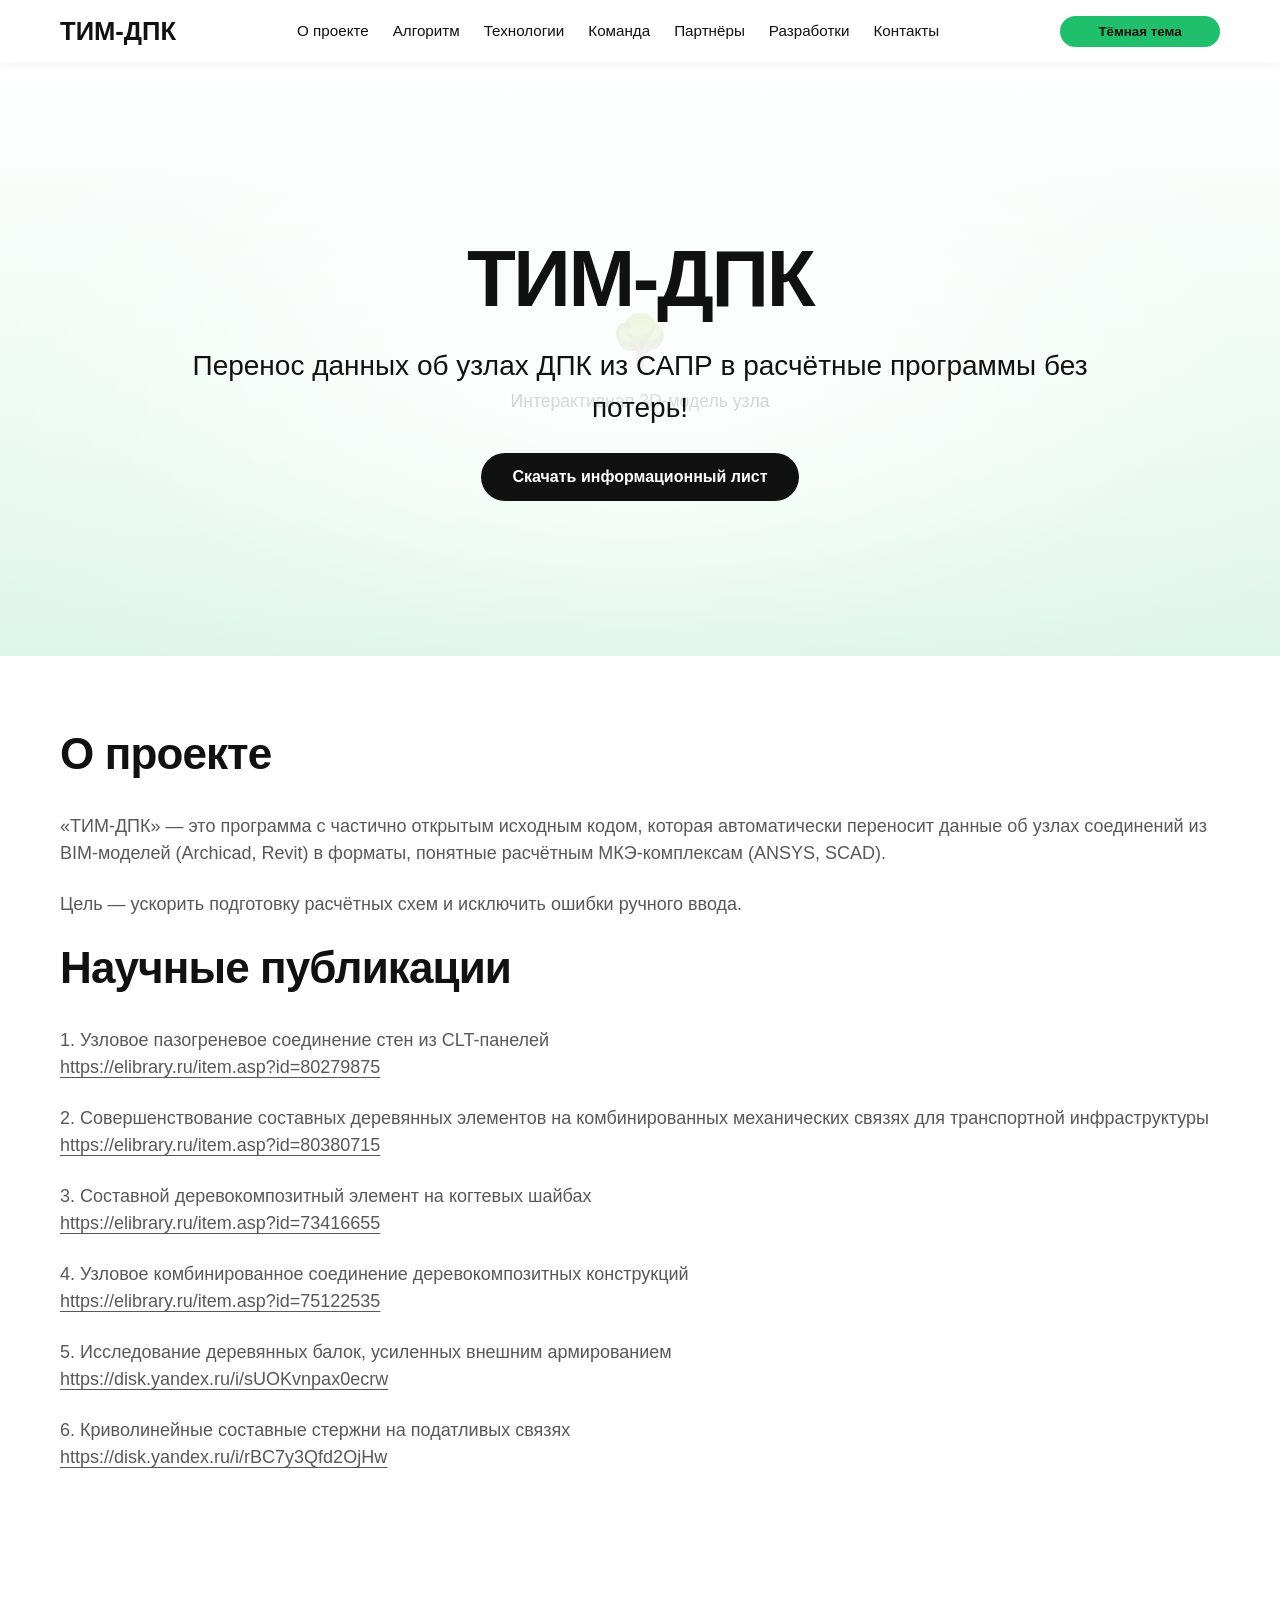
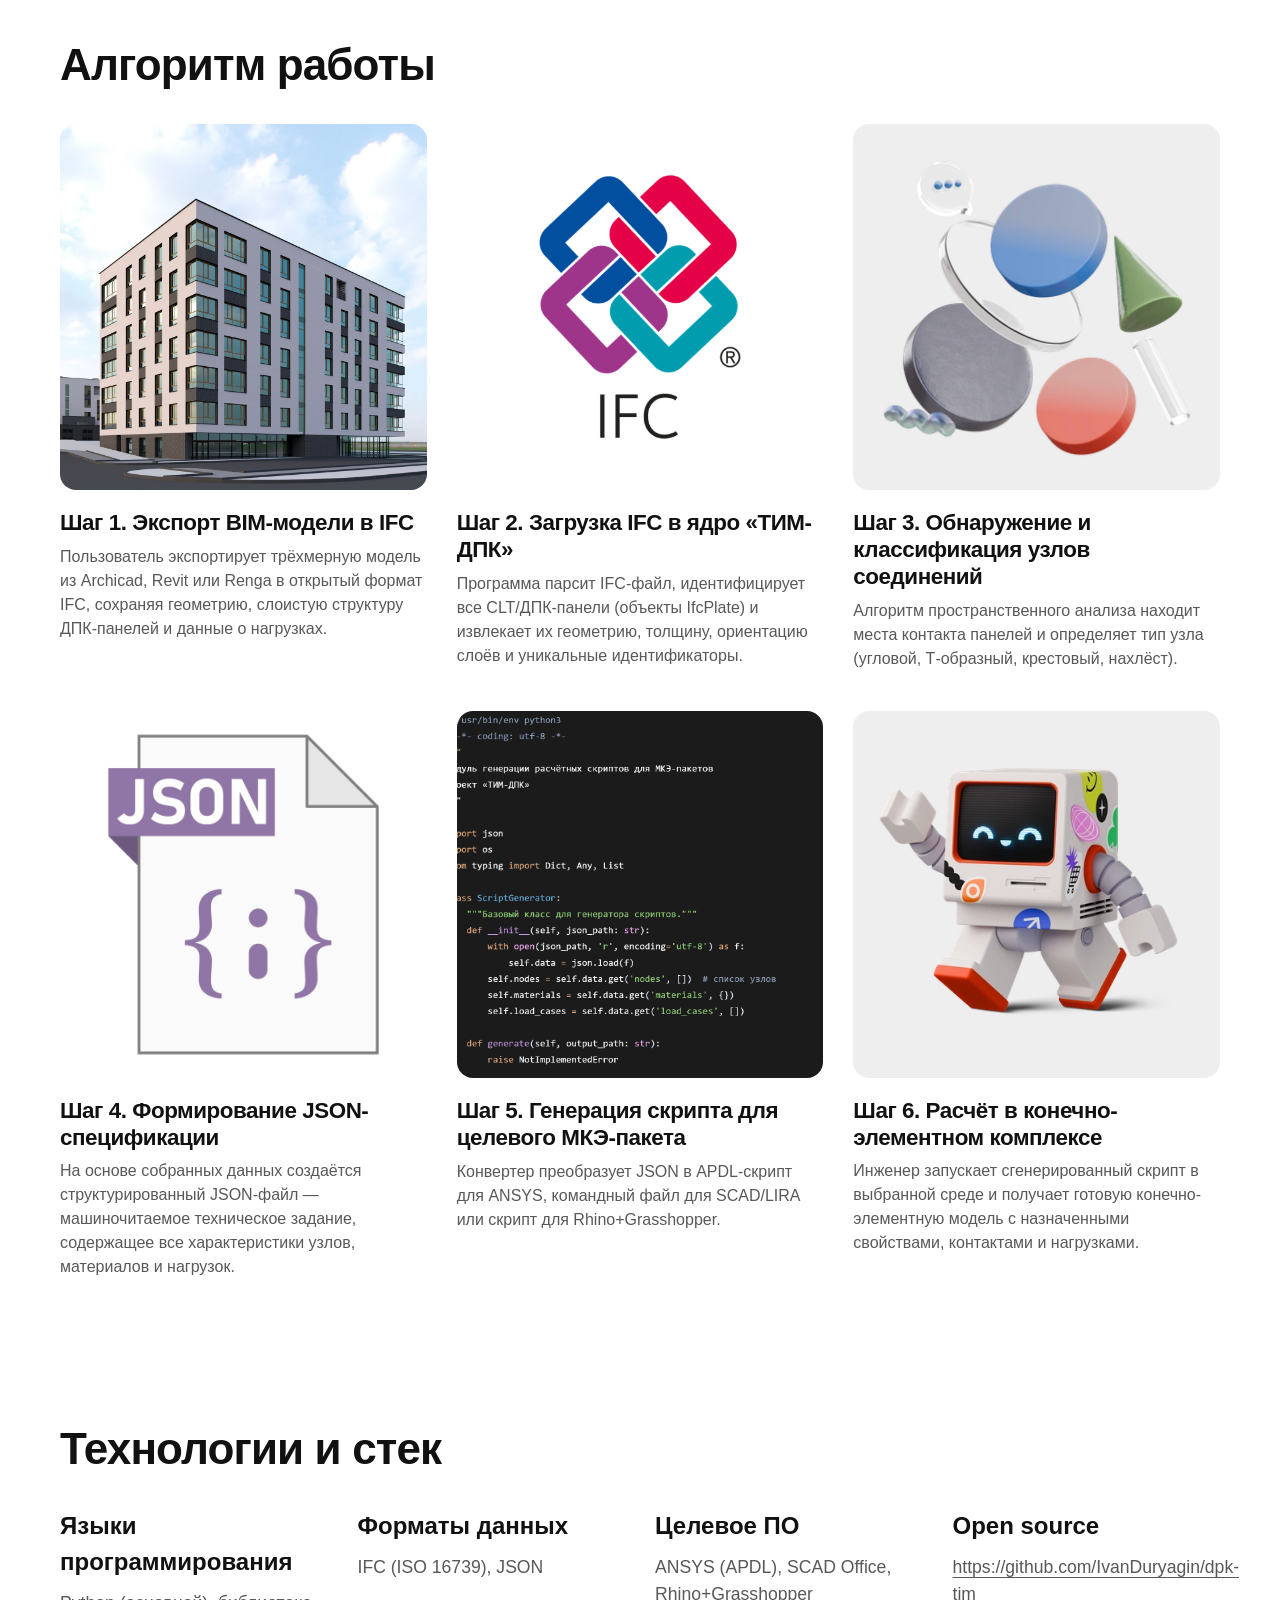
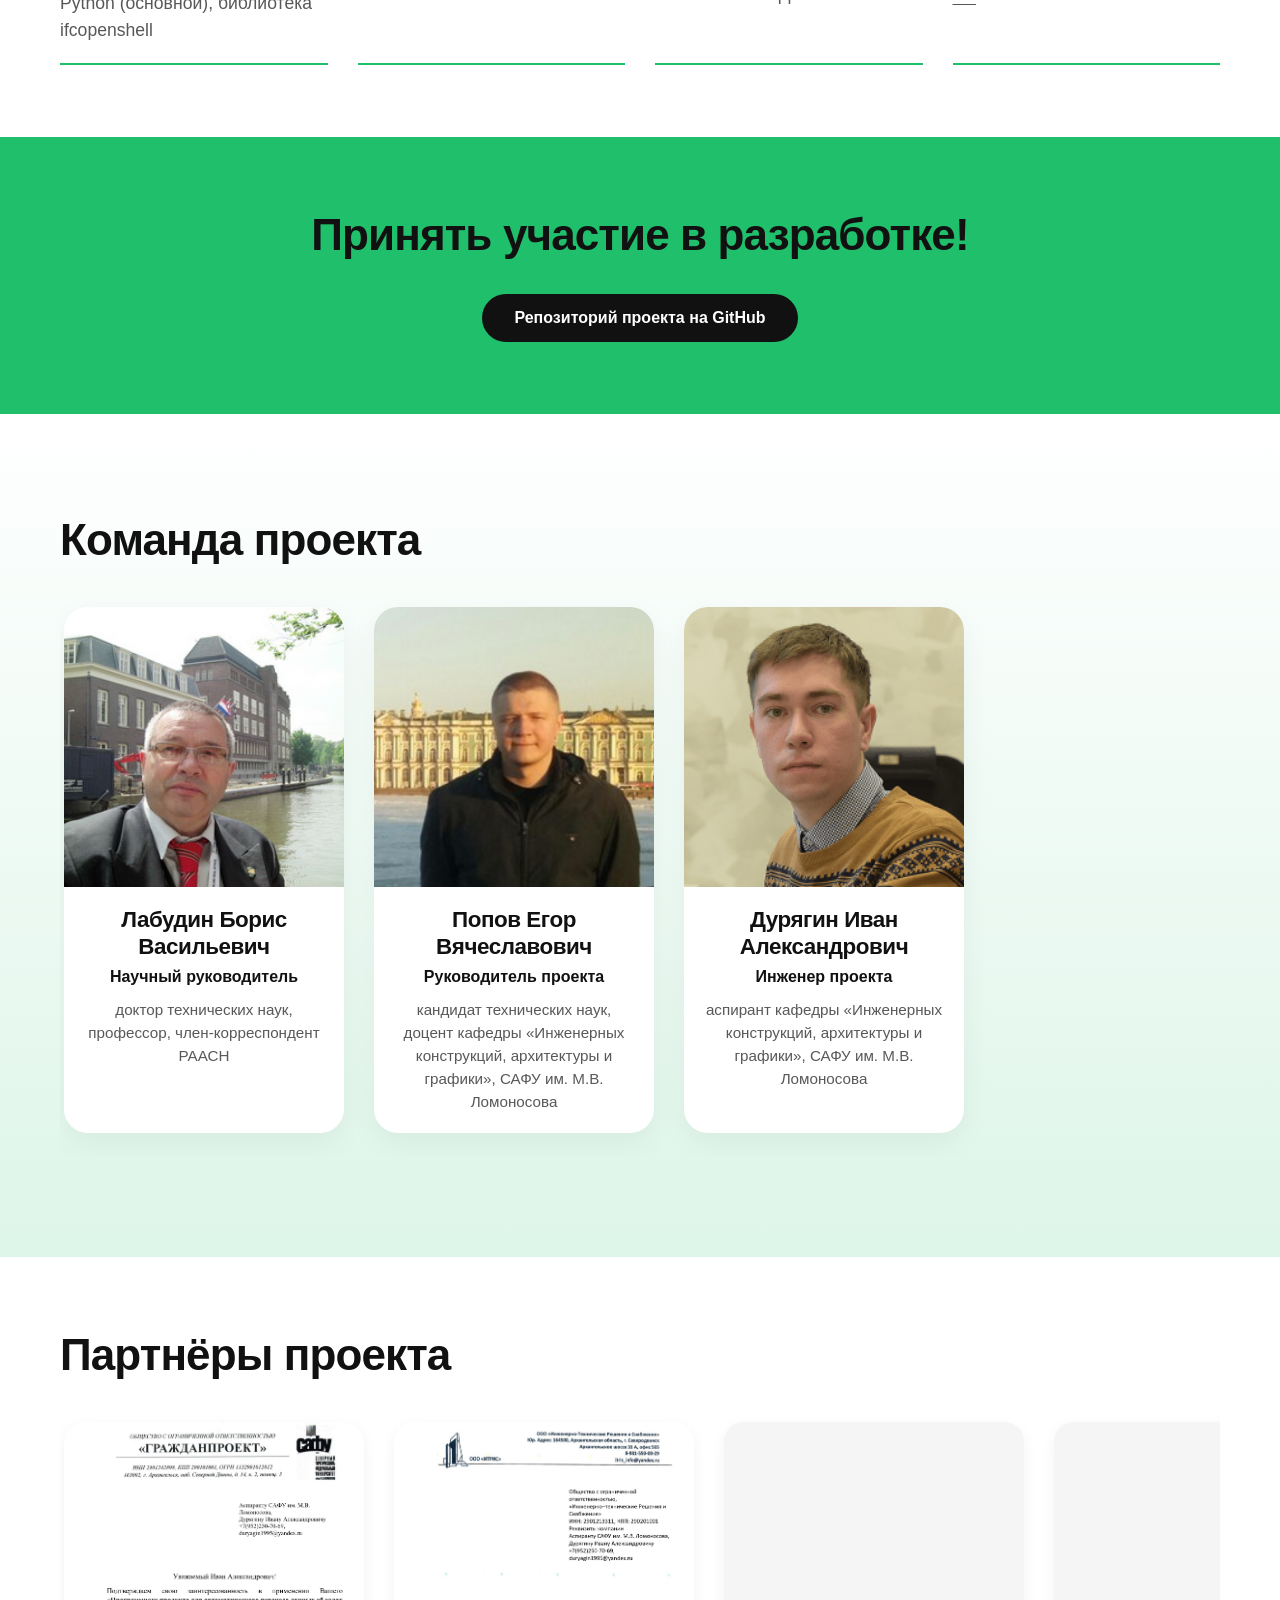
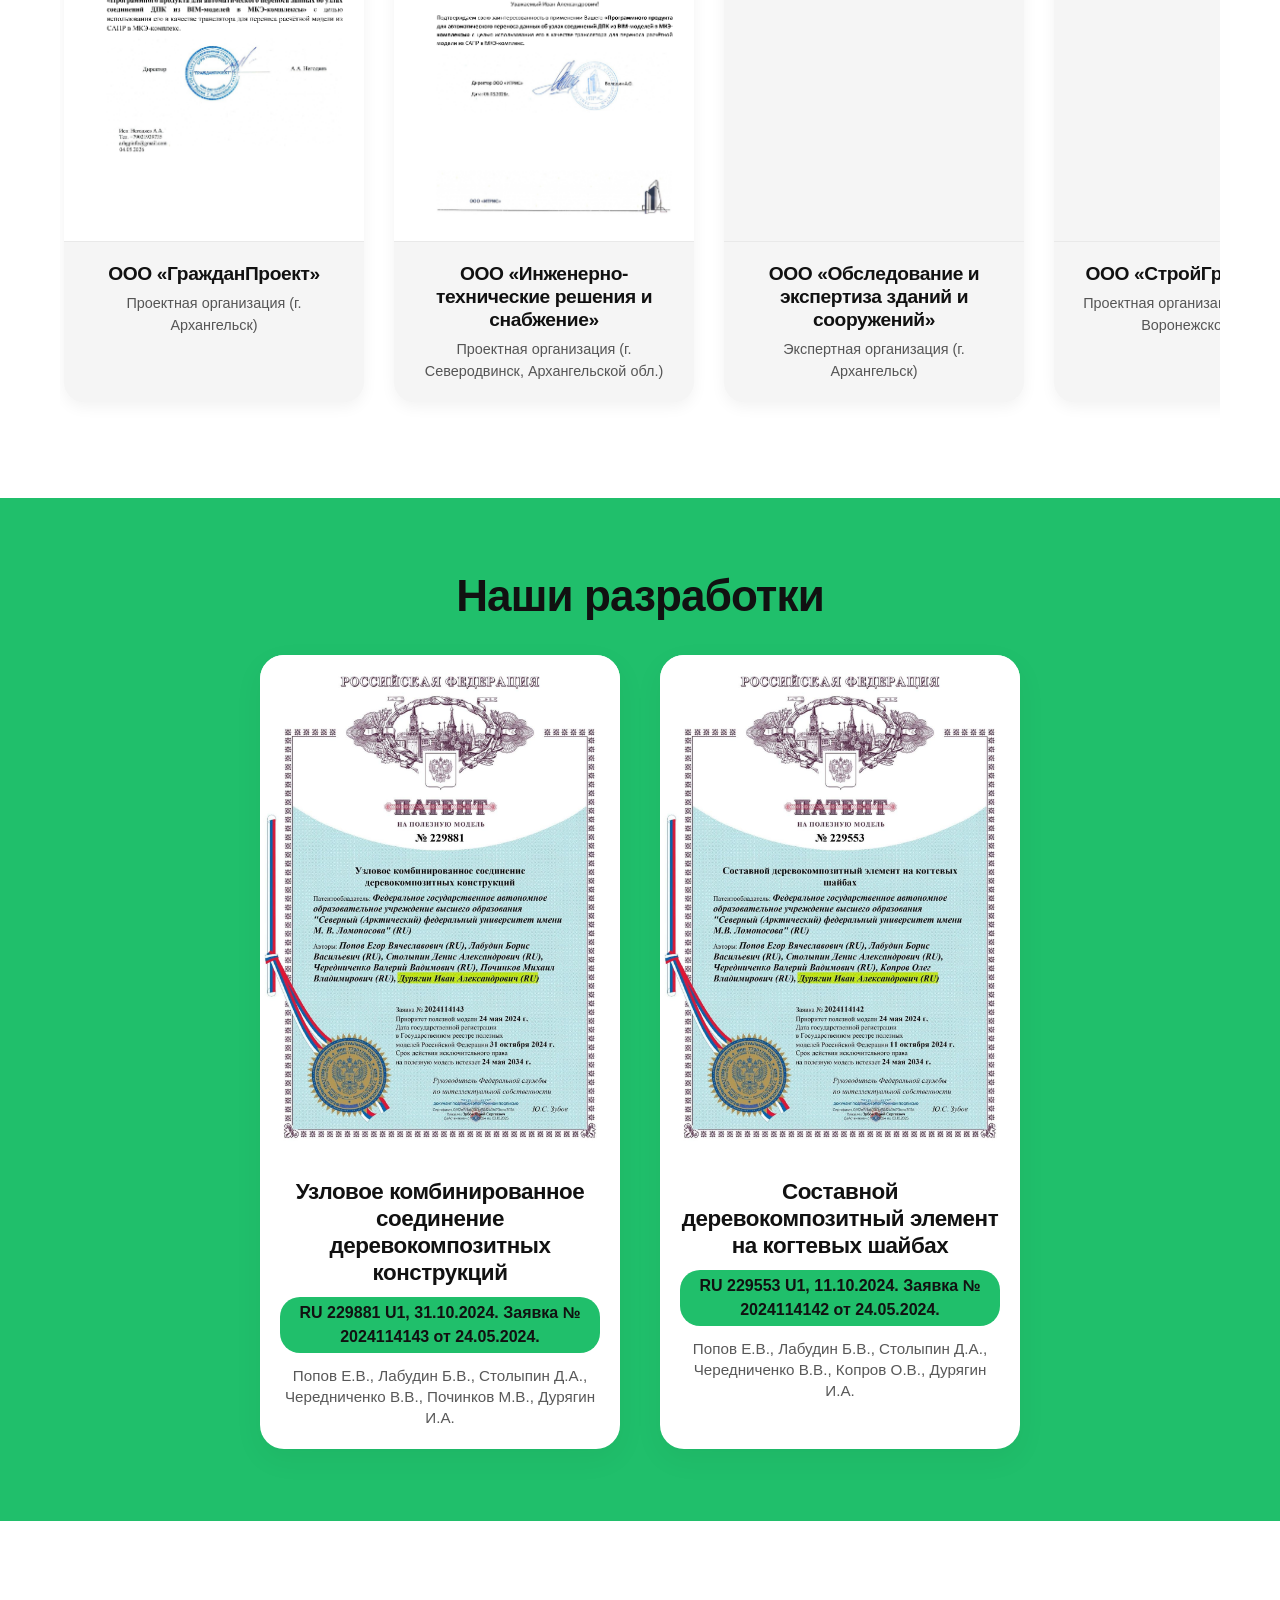
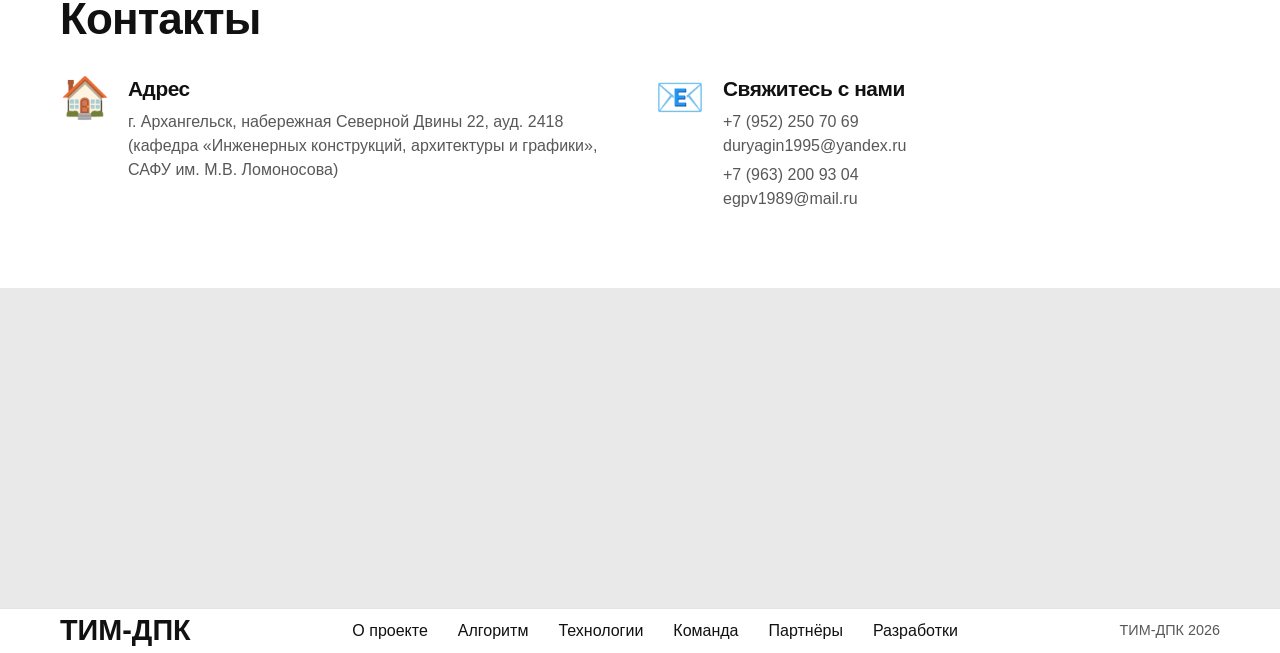
==== commit f2fcf16a: "Add files via upload" ====
--- a/index.html
+++ b/index.html
@@ -210,6 +210,7 @@
           poster="img/hero-model-poster.jpg"
           alt=""
           camera-controls
+          camera-orbit="45deg 75deg auto"
           auto-rotate
           auto-rotate-delay="1500"
           rotation-per-second="15deg"
--- a/style.css
+++ b/style.css
@@ -817,9 +817,20 @@
 }
 
 .developments__grid {
-  display: grid;
-  grid-template-columns: repeat(auto-fit, minmax(320px, 1fr));
+  display: flex;
+  flex-wrap: wrap;
   gap: 40px;
+  justify-content: center;
+}
+
+.patent-card {
+  flex: 0 0 360px;
+  max-width: 360px;
+  background-color: var(--color-light);
+  border-radius: 24px;
+  overflow: hidden;
+  box-shadow: 0 10px 30px rgba(0, 0, 0, 0.05);
+  transition: transform var(--transition), box-shadow var(--transition);
 }
 
 .patent-card {
@@ -875,6 +886,10 @@
 @media (max-width: 768px) {
   .developments__grid {
     gap: 30px;
+  }
+  .patent-card {
+    flex: 0 0 100%;
+    max-width: 100%;
   }
   .patent-card__title {
     font-size: 1.2rem;
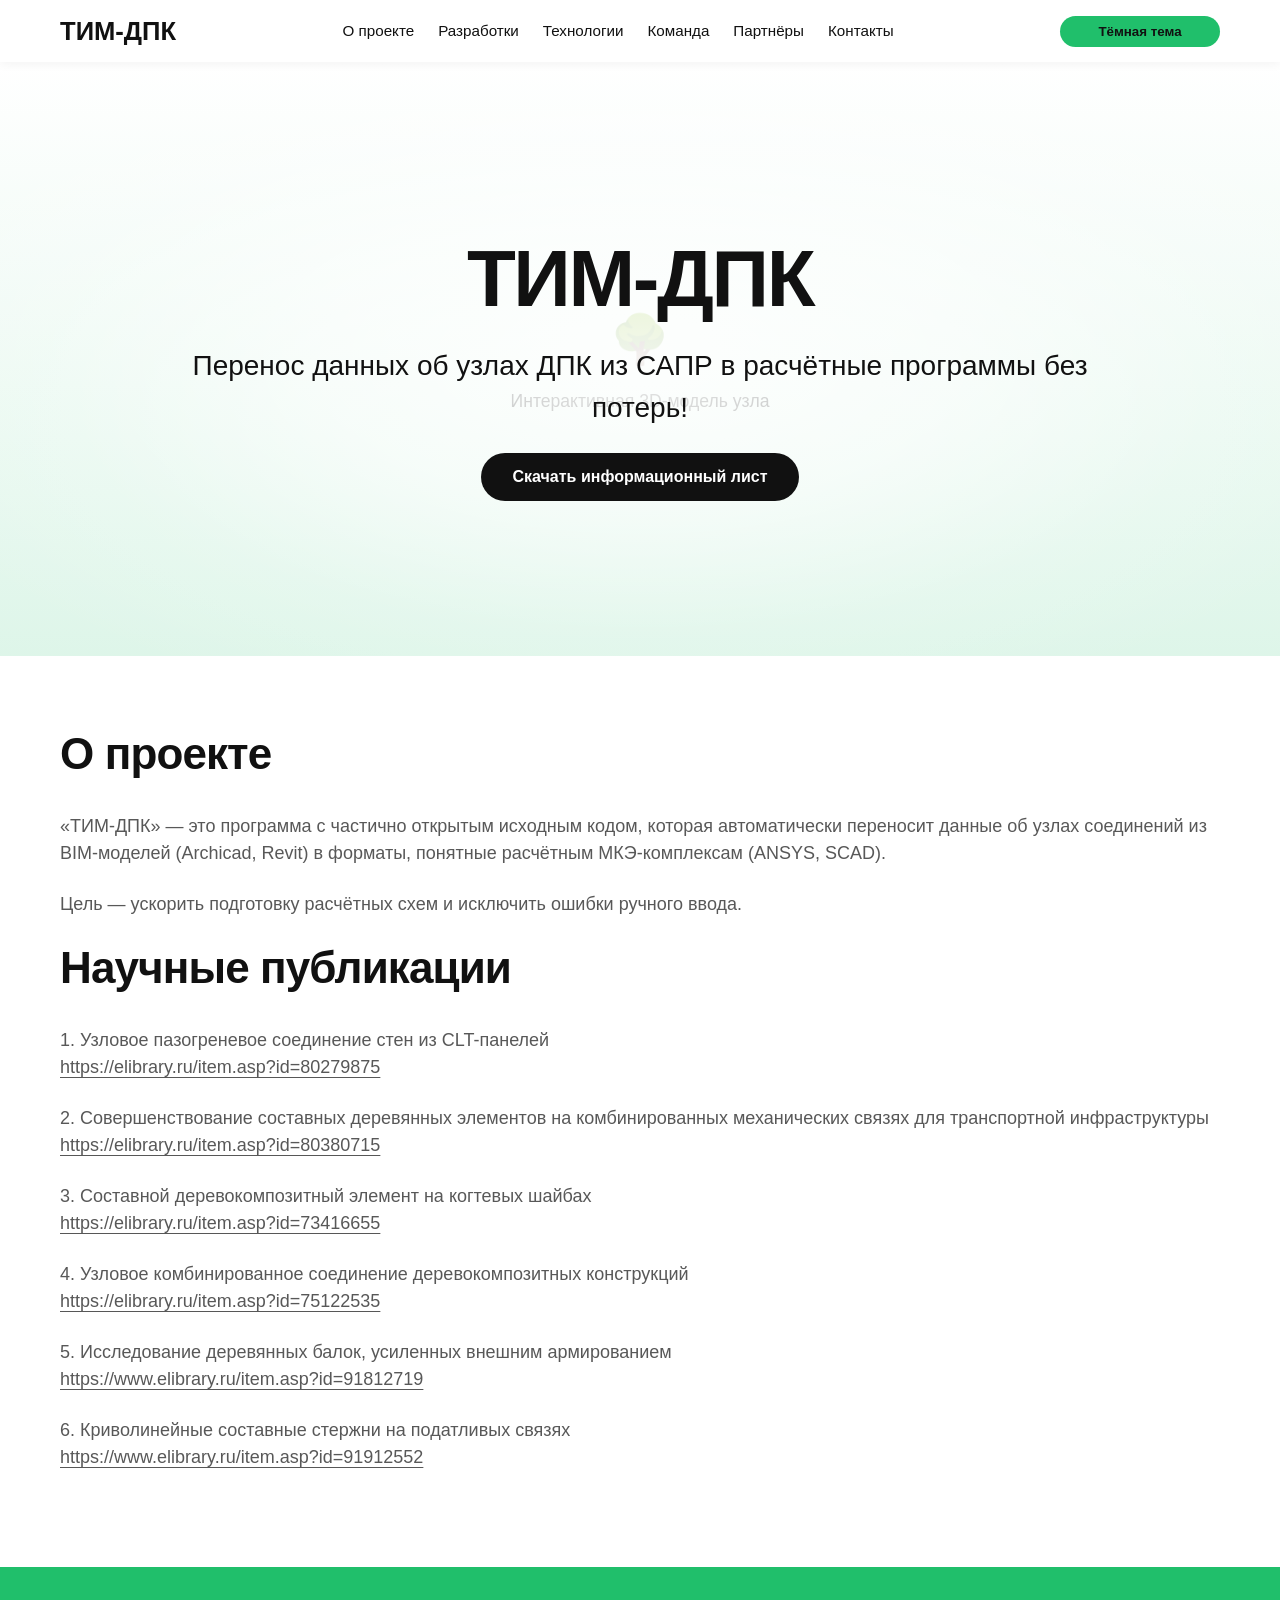
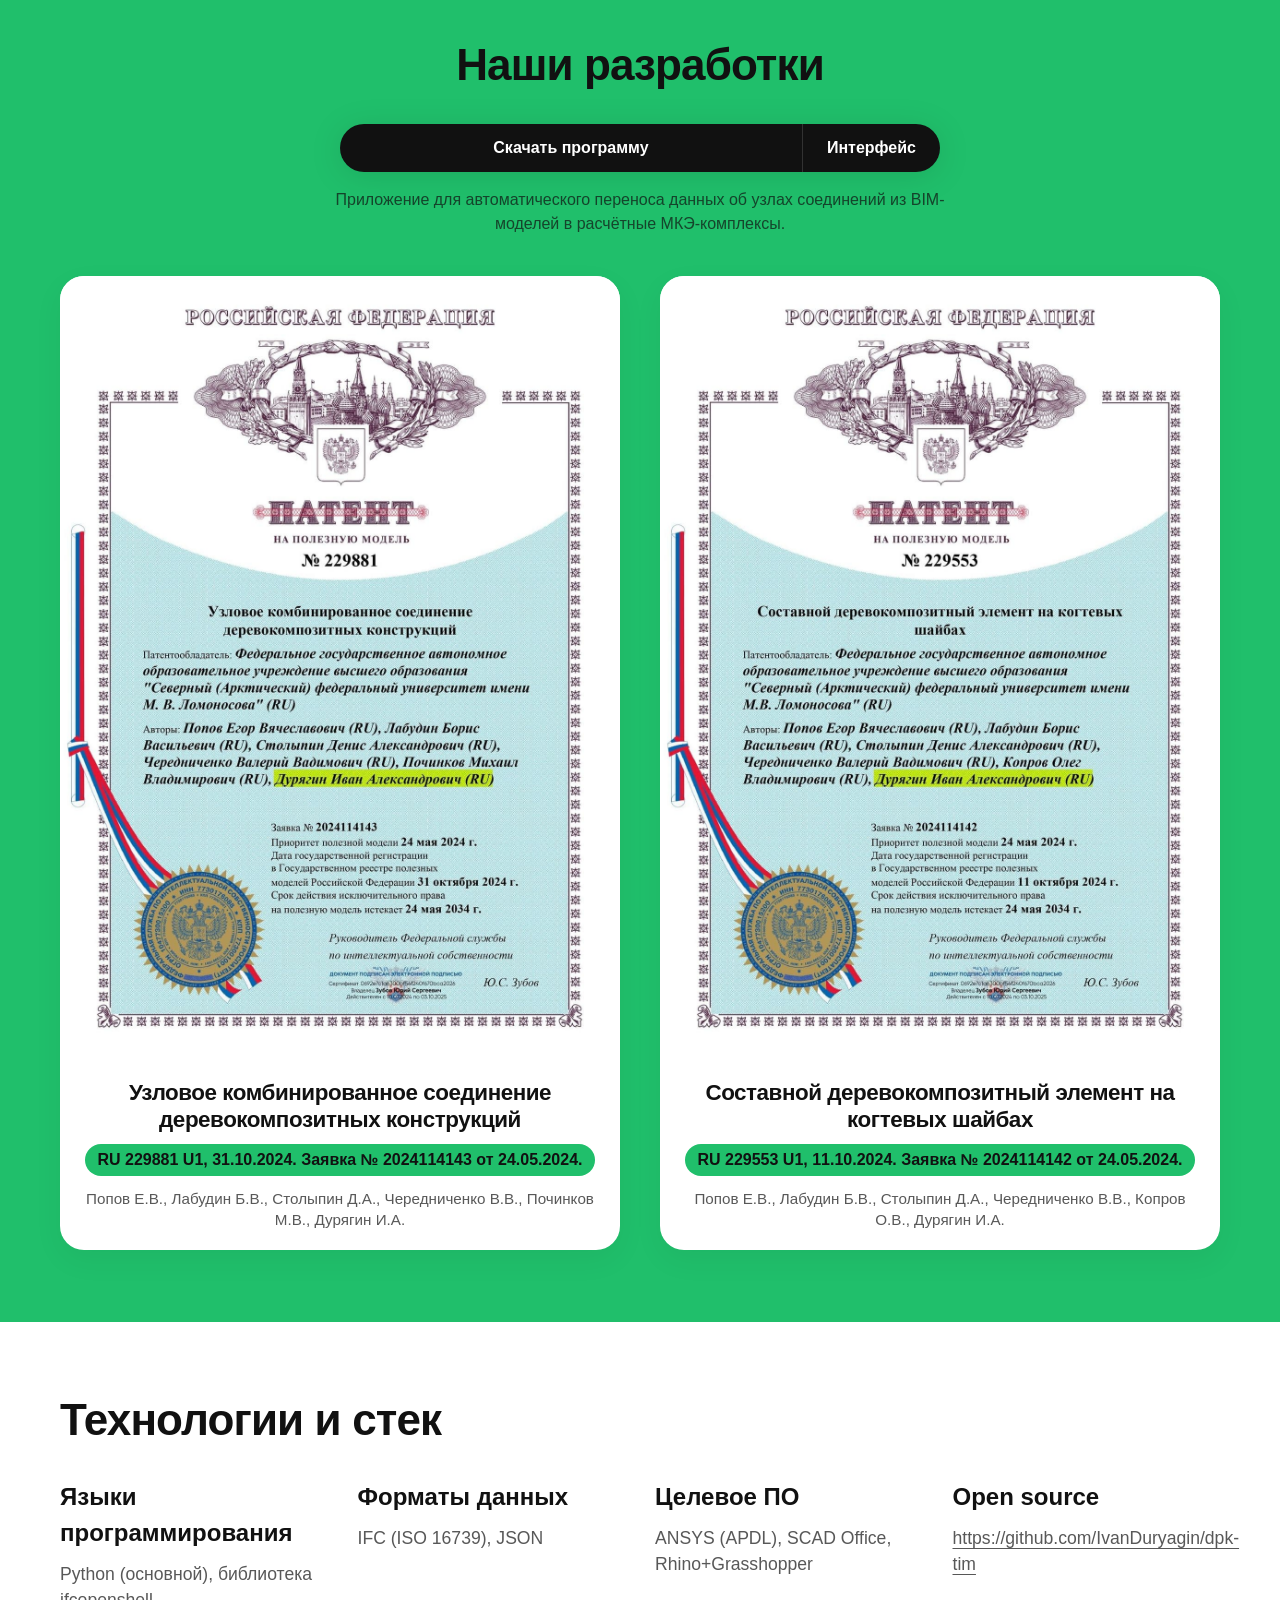
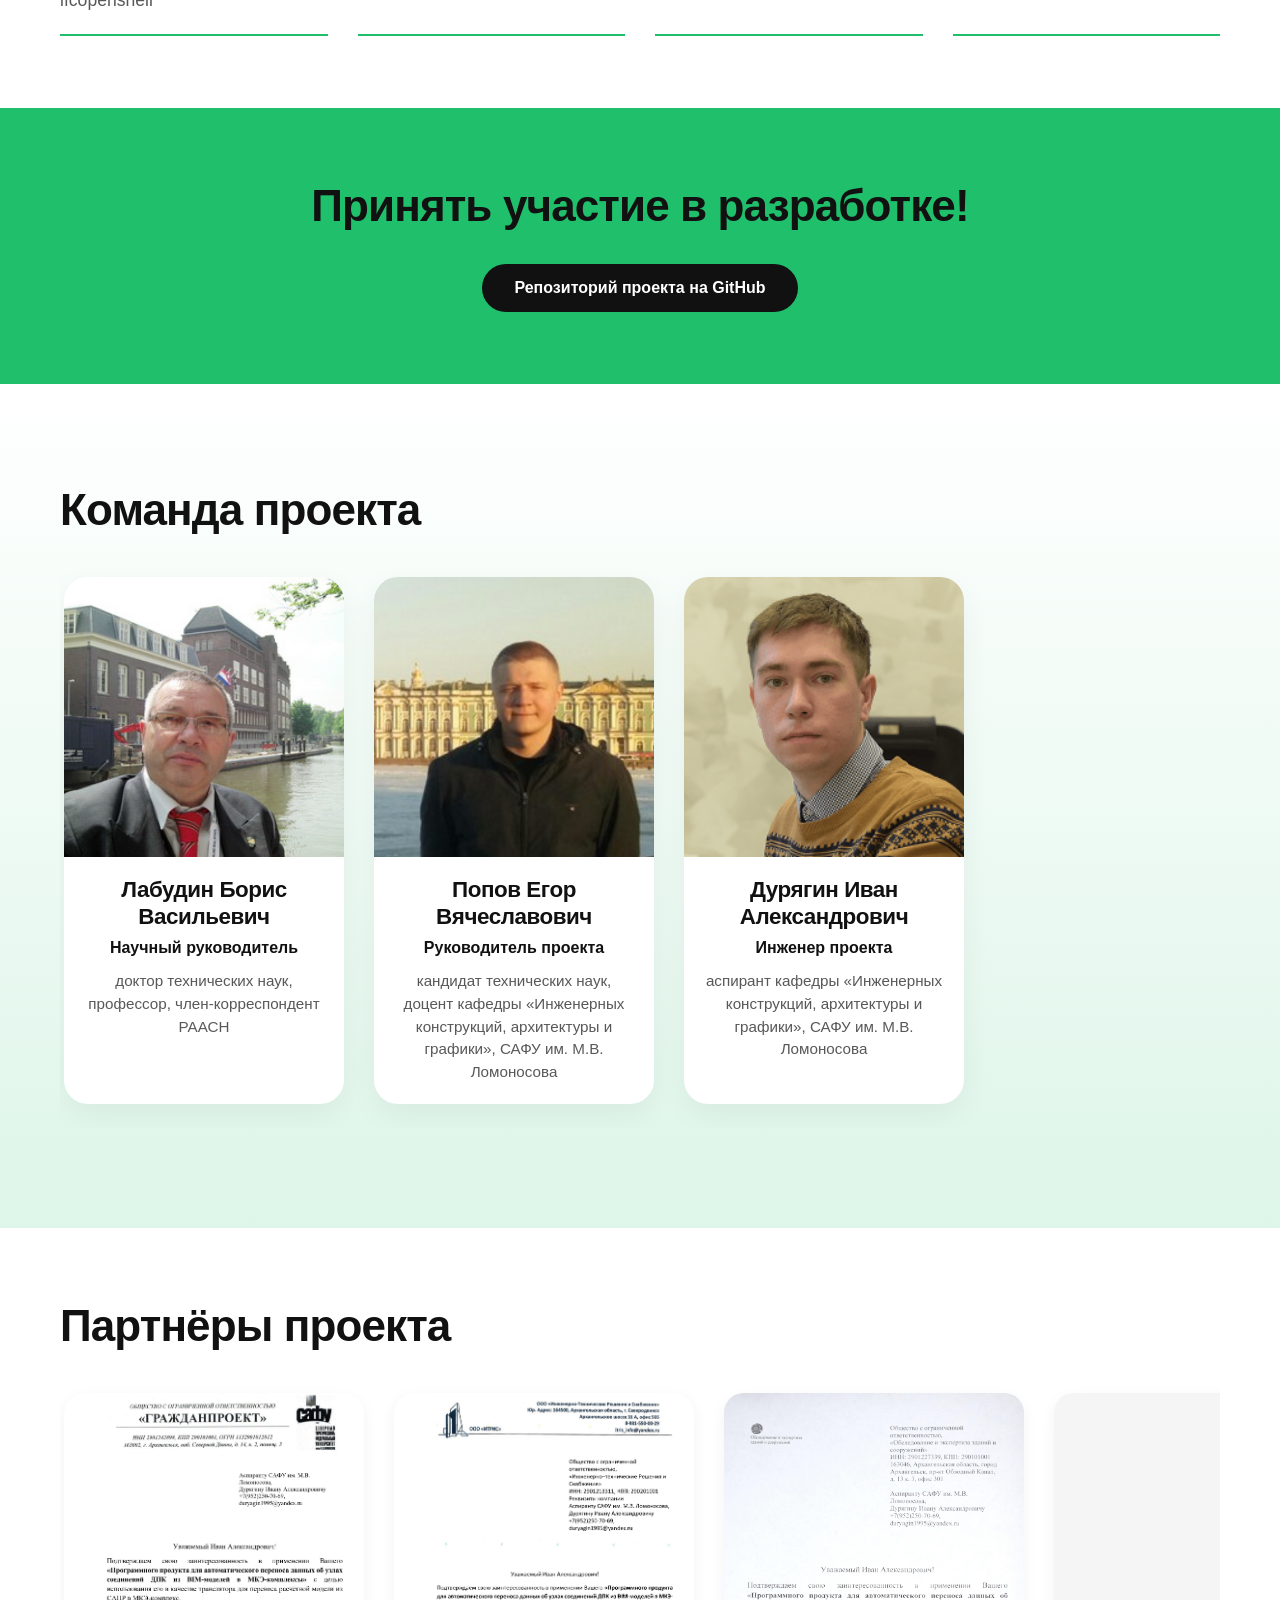
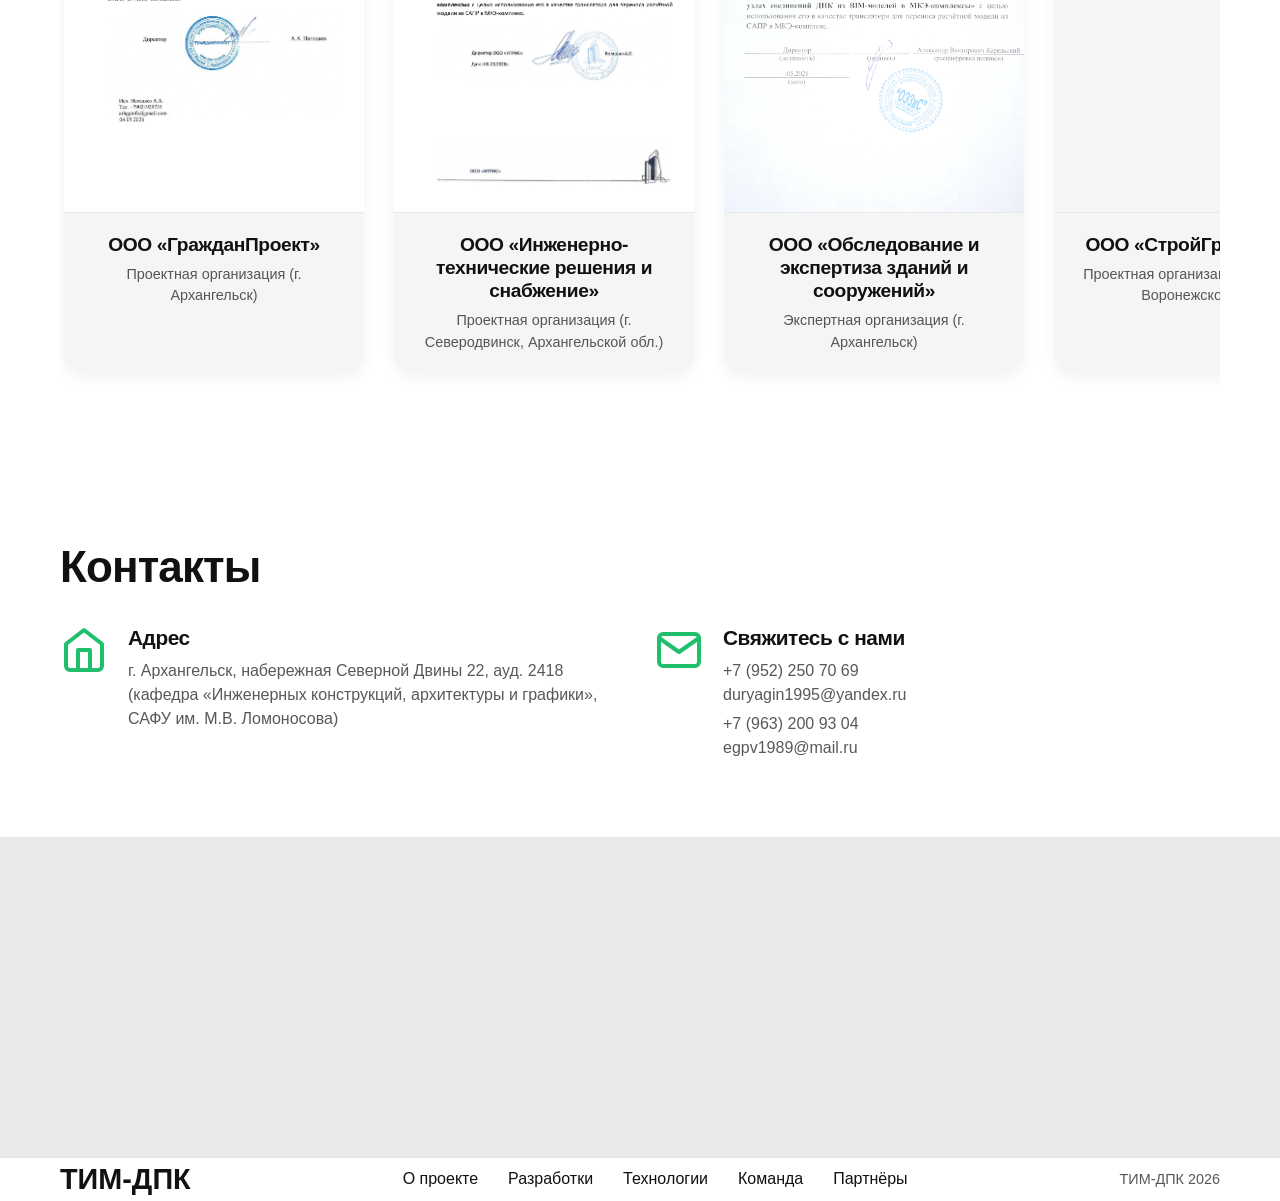
==== commit 1db4fa0d: "Add files via upload" ====
--- a/index.html
+++ b/index.html
@@ -7,11 +7,11 @@
   <meta name="description" content="Программа для автоматического переноса данных об узлах ДПК из ТИМ-моделей в МКЭ-комплексы без потерь.">
   <meta property="og:title" content="ТИМ-ДПК">
   <meta property="og:description" content="Перенос данных об узлах ДПК из САПР в расчётные программы без потерь!">
-  <meta property="og:image" content="https://ivanduryagin.github.io/IvanDuryagin.github.io-tim-dpk/img/og-image.png">
+  <meta property="og:image" content="https://ivanduryagin.github.io/tim-dpk.github.io/img/og-image.png">
   <meta name="twitter:card" content="summary_large_image">
 
   <!-- Canonical -->
-  <link rel="canonical" href="https://ivanduryagin.github.io/IvanDuryagin.github.io-tim-dpk/">
+  <link rel="canonical" href="https://ivanduryagin.github.io/tim-dpk.github.io/">
 
   <!-- Доп. SEO -->
   <meta name="theme-color" content="#20bf6b" media="(prefers-color-scheme: light)">
@@ -20,7 +20,7 @@
 
   <!-- Open Graph -->
   <meta property="og:type" content="website">
-  <meta property="og:url" content="https://ivanduryagin.github.io/IvanDuryagin.github.io-tim-dpk/">
+  <meta property="og:url" content="https://ivanduryagin.github.io/tim-dpk.github.io/">
   <meta property="og:locale" content="ru_RU">
 
   <!-- JSON-LD: Organization -->
@@ -30,8 +30,8 @@
     "@type": "Organization",
     "name": "ТИМ-ДПК",
     "alternateName": "Перенос данных из BIM в расчётные программы",
-    "url": "https://ivanduryagin.github.io/IvanDuryagin.github.io-tim-dpk/",
-    "logo": "https://ivanduryagin.github.io/IvanDuryagin.github.io-tim-dpk/img/favicon-180.png",
+    "url": "https://ivanduryagin.github.io/tim-dpk.github.io/",
+    "logo": "https://ivanduryagin.github.io/tim-dpk.github.io/img/favicon-180.png",
     "description": "Программа для автоматического переноса данных об узлах ДПК из ТИМ-моделей в МКЭ-комплексы без потерь.",
     "address": {
       "@type": "PostalAddress",
@@ -183,11 +183,10 @@
 
     <nav class="header-nav" id="primary-nav" aria-label="Основная навигация">
       <a href="#about">О проекте</a>
-      <a href="#steps">Алгоритм</a>
+      <a href="#developments">Разработки</a>
       <a href="#tech">Технологии</a>
       <a href="#team">Команда</a>
       <a href="#partners">Партнёры</a>
-      <a href="#developments">Разработки</a>
       <a href="#contacts">Контакты</a>
     </nav>
 
@@ -210,7 +209,7 @@
           poster="img/hero-model-poster.jpg"
           alt=""
           camera-controls
-          camera-orbit="45deg 75deg auto"
+          camera-orbit="70deg 80deg auto"
           auto-rotate
           auto-rotate-delay="1500"
           rotation-per-second="15deg"
@@ -263,96 +262,60 @@
           <p class="pub-link"><a href="https://elibrary.ru/item.asp?id=75122535" target="_blank" rel="noopener">https://elibrary.ru/item.asp?id=75122535</a></p>
 
           <p class="pub-title">5. Исследование деревянных балок, усиленных внешним армированием</p>
-          <p class="pub-link"><a href="https://disk.yandex.ru/i/sUOKvnpax0ecrw" target="_blank" rel="noopener">https://disk.yandex.ru/i/sUOKvnpax0ecrw</a></p>
+          <p class="pub-link"><a href="https://www.elibrary.ru/item.asp?id=91812719" target="_blank" rel="noopener">https://www.elibrary.ru/item.asp?id=91812719</a></p>
 
           <p class="pub-title">6. Криволинейные составные стержни на податливых связях</p>
-          <p class="pub-link"><a href="https://disk.yandex.ru/i/rBC7y3Qfd2OjHw" target="_blank" rel="noopener">https://disk.yandex.ru/i/rBC7y3Qfd2OjHw</a></p>
+          <p class="pub-link"><a href="https://www.elibrary.ru/item.asp?id=91912552" target="_blank" rel="noopener">https://www.elibrary.ru/item.asp?id=91912552</a></p>
         </div>
       </div>
     </section>
 
-    <!-- Алгоритм работы -->
-    <section class="steps" id="steps">
+    <!-- Разработки -->
+    <section class="developments" id="developments">
       <div class="container">
-        <h2 class="section-title">Алгоритм работы</h2>
-        <div class="steps__list">
-          <article class="step-card">
+        <h2 class="section-title section-title--center">Наши разработки</h2>
+
+        <div class="developments__actions">
+
+          <div class="development-item">
+            <div class="split-action">
+              <a href="#" class="split-action__btn">Скачать программу</a>
+              <button class="split-action__toggle" type="button" aria-label="Посмотреть скриншоты программы">
+                <span>Интерфейс</span>
+              </button>
+            </div>
+            <p class="development-desc">Приложение для автоматического переноса данных об узлах соединений из BIM-моделей в расчётные МКЭ-комплексы.</p>
+          </div>
+
+        </div>
+
+        <div class="developments__grid">
+          <div class="patent-card" data-model="">
             <picture>
-              <source srcset="img/step1.webp" type="image/webp">
-              <img src="img/step1.png" alt="Шаг 1. Экспорт BIM-модели в IFC"
-                   class="step-card__image" width="600" height="600"
+              <source srcset="img/patent2.webp" type="image/webp">
+              <img src="img/patent2.jpeg" alt="Патент на полезную модель RU 229881"
+                   class="patent-card__image" width="600" height="840"
                    loading="lazy" decoding="async">
             </picture>
-            <div class="step-card__body">
-              <h3 class="step-card__title">Шаг 1. Экспорт BIM-модели в IFC</h3>
-              <p class="step-card__desc">Пользователь экспортирует трёхмерную модель из Archicad, Revit или Renga в открытый формат IFC, сохраняя геометрию, слоистую структуру ДПК-панелей и данные о нагрузках.</p>
-            </div>
-          </article>
-
-          <article class="step-card">
+            <div class="patent-card__info">
+              <h3 class="patent-card__title">Узловое комбинированное соединение деревокомпозитных конструкций</h3>
+              <div class="patent-card__number">RU 229881 U1, 31.10.2024. Заявка № 2024114143 от 24.05.2024.</div>
+              <p class="patent-card__desc">Попов Е.В., Лабудин Б.В., Столыпин Д.А., Чередниченко В.В., Починков М.В., Дурягин И.А.</p>
+            </div>
+          </div>
+          <div class="patent-card" data-model="">
             <picture>
-              <source srcset="img/step2.webp" type="image/webp">
-              <img src="img/step2.png" alt="Шаг 2. Загрузка IFC в ядро ТИМ-ДПК"
-                   class="step-card__image" width="600" height="600"
+              <source srcset="img/patent1.webp" type="image/webp">
+              <img src="img/patent1.jpeg" alt="Патент на полезную модель RU 229553"
+                   class="patent-card__image" width="600" height="840"
                    loading="lazy" decoding="async">
             </picture>
-            <div class="step-card__body">
-              <h3 class="step-card__title">Шаг 2. Загрузка IFC в ядро «ТИМ-ДПК»</h3>
-              <p class="step-card__desc">Программа парсит IFC-файл, идентифицирует все CLT/ДПК-панели (объекты IfcPlate) и извлекает их геометрию, толщину, ориентацию слоёв и уникальные идентификаторы.</p>
-            </div>
-          </article>
-
-          <article class="step-card">
-            <picture>
-              <source srcset="img/step3.webp" type="image/webp">
-              <img src="img/step3.png" alt="Шаг 3. Обнаружение узлов соединений"
-                   class="step-card__image" width="600" height="600"
-                   loading="lazy" decoding="async">
-            </picture>
-            <div class="step-card__body">
-              <h3 class="step-card__title">Шаг 3. Обнаружение и классификация узлов соединений</h3>
-              <p class="step-card__desc">Алгоритм пространственного анализа находит места контакта панелей и определяет тип узла (угловой, Т-образный, крестовый, нахлёст).</p>
-            </div>
-          </article>
-
-          <article class="step-card">
-            <picture>
-              <source srcset="img/step4.webp" type="image/webp">
-              <img src="img/step4.png" alt="Шаг 4. Формирование JSON-спецификации"
-                   class="step-card__image" width="600" height="600"
-                   loading="lazy" decoding="async">
-            </picture>
-            <div class="step-card__body">
-              <h3 class="step-card__title">Шаг 4. Формирование JSON-спецификации</h3>
-              <p class="step-card__desc">На основе собранных данных создаётся структурированный JSON-файл — машиночитаемое техническое задание, содержащее все характеристики узлов, материалов и нагрузок.</p>
-            </div>
-          </article>
-
-          <article class="step-card">
-            <picture>
-              <source srcset="img/step5.webp" type="image/webp">
-              <img src="img/step5.png" alt="Шаг 5. Генерация скрипта для МКЭ"
-                   class="step-card__image" width="600" height="600"
-                   loading="lazy" decoding="async">
-            </picture>
-            <div class="step-card__body">
-              <h3 class="step-card__title">Шаг 5. Генерация скрипта для целевого МКЭ-пакета</h3>
-              <p class="step-card__desc">Конвертер преобразует JSON в APDL-скрипт для ANSYS, командный файл для SCAD/LIRA или скрипт для Rhino+Grasshopper.</p>
-            </div>
-          </article>
-
-          <article class="step-card">
-            <picture>
-              <source srcset="img/step6.webp" type="image/webp">
-              <img src="img/step6.png" alt="Шаг 6. Расчёт в МКЭ"
-                   class="step-card__image" width="600" height="600"
-                   loading="lazy" decoding="async">
-            </picture>
-            <div class="step-card__body">
-              <h3 class="step-card__title">Шаг 6. Расчёт в конечно-элементном комплексе</h3>
-              <p class="step-card__desc">Инженер запускает сгенерированный скрипт в выбранной среде и получает готовую конечно-элементную модель с назначенными свойствами, контактами и нагрузками.</p>
-            </div>
-          </article>
+            <div class="patent-card__info">
+              <h3 class="patent-card__title">Составной деревокомпозитный элемент на когтевых шайбах</h3>
+              <div class="patent-card__number">RU 229553 U1, 11.10.2024. Заявка № 2024114142 от 24.05.2024.</div>
+              <p class="patent-card__desc">Попов Е.В., Лабудин Б.В., Столыпин Д.А., Чередниченко В.В., Копров О.В., Дурягин И.А.</p>
+            </div>
+          </div>
         </div>
       </div>
     </section>
@@ -516,55 +479,24 @@
       </div>
     </section>
 
-    <!-- Разработки (патенты) -->
-    <section class="developments" id="developments">
-      <div class="container">
-        <h2 class="section-title section-title--center">Наши разработки</h2>
-        <div class="developments__grid">
-          <div class="patent-card" data-model="">
-            <picture>
-              <source srcset="img/patent2.webp" type="image/webp">
-              <img src="img/patent2.jpeg" alt="Патент на полезную модель RU 229881"
-                   class="patent-card__image" width="600" height="840"
-                   loading="lazy" decoding="async">
-            </picture>
-            <div class="patent-card__info">
-              <h3 class="patent-card__title">Узловое комбинированное соединение деревокомпозитных конструкций</h3>
-              <div class="patent-card__number">RU 229881 U1, 31.10.2024. Заявка № 2024114143 от 24.05.2024.</div>
-              <p class="patent-card__desc">Попов Е.В., Лабудин Б.В., Столыпин Д.А., Чередниченко В.В., Починков М.В., Дурягин И.А.</p>
-            </div>
-          </div>
-          <div class="patent-card" data-model="">
-            <picture>
-              <source srcset="img/patent1.webp" type="image/webp">
-              <img src="img/patent1.jpeg" alt="Патент на полезную модель RU 229553"
-                   class="patent-card__image" width="600" height="840"
-                   loading="lazy" decoding="async">
-            </picture>
-            <div class="patent-card__info">
-              <h3 class="patent-card__title">Составной деревокомпозитный элемент на когтевых шайбах</h3>
-              <div class="patent-card__number">RU 229553 U1, 11.10.2024. Заявка № 2024114142 от 24.05.2024.</div>
-              <p class="patent-card__desc">Попов Е.В., Лабудин Б.В., Столыпин Д.А., Чередниченко В.В., Копров О.В., Дурягин И.А.</p>
-            </div>
-          </div>
-        </div>
-      </div>
-    </section>
-
     <!-- Контакты -->
     <section class="contacts" id="contacts">
       <div class="container">
         <h2 class="section-title">Контакты</h2>
         <div class="contacts__grid">
           <div class="contact-item">
-            <div class="contact-item__icon" style="font-size: 2.5rem; line-height: 1;">🏠</div>
+            <div class="contact-item__icon">
+              <svg viewBox="0 0 24 24" width="100%" height="100%" stroke="currentColor" stroke-width="2" fill="none" stroke-linecap="round" stroke-linejoin="round"><path d="M3 9l9-7 9 7v11a2 2 0 0 1-2 2H5a2 2 0 0 1-2-2z"></path><polyline points="9 22 9 12 15 12 15 22"></polyline></svg>
+            </div>
             <div class="contact-item__content">
               <h3 class="contact-item__title">Адрес</h3>
               <p>г. Архангельск, набережная Северной Двины 22, ауд. 2418 (кафедра «Инженерных конструкций, архитектуры и графики», САФУ им. М.В. Ломоносова)</p>
             </div>
           </div>
           <div class="contact-item">
-            <div class="contact-item__icon" style="font-size: 2.5rem; line-height: 1;">📧</div>
+            <div class="contact-item__icon">
+              <svg viewBox="0 0 24 24" width="100%" height="100%" stroke="currentColor" stroke-width="2" fill="none" stroke-linecap="round" stroke-linejoin="round"><path d="M4 4h16c1.1 0 2 .9 2 2v12c0 1.1-.9 2-2 2H4c-1.1 0-2-.9-2-2V6c0-1.1.9-2 2-2z"></path><polyline points="22,6 12,13 2,6"></polyline></svg>
+            </div>
             <div class="contact-item__content">
               <h3 class="contact-item__title">Свяжитесь с нами</h3>
               <p>+7 (952) 250 70 69<br>duryagin1995@yandex.ru</p>
@@ -578,15 +510,7 @@
     <!-- Карта -->
     <section class="map">
       <div class="map__container">
-        <iframe
-          src="https://yandex.ru/map-widget/v1/?um=constructor%3A9656a015b252f015a0b6656f6b3f0c5ac35fe5002d817dbff61744ae1c24b570&amp;source=constructor"
-          width="100%"
-          height="320"
-          frameborder="0"
-          allowfullscreen
-          style="display:block; border:0;"
-          title="Карта расположения кафедры САФУ в Архангельске">
-        </iframe>
+        <iframe id="map_526564509" frameborder="0" width="100%" height="600px" src="https://makemap.2gis.ru/widget?data=[base64]" sandbox="allow-modals allow-forms allow-scripts allow-same-origin allow-popups allow-top-navigation-by-user-activation"></iframe>
       </div>
     </section>
 
@@ -596,11 +520,10 @@
         <span class="footer__logo">ТИМ-ДПК</span>
         <nav class="footer__nav">
           <a href="#about">О проекте</a>
-          <a href="#steps">Алгоритм</a>
+          <a href="#developments">Разработки</a>
           <a href="#tech">Технологии</a>
           <a href="#team">Команда</a>
           <a href="#partners">Партнёры</a>
-          <a href="#developments">Разработки</a>
         </nav>
         <small class="footer__copy">ТИМ-ДПК 2026</small>
       </div>
@@ -940,5 +863,19 @@
 </script>
 <noscript><div><img src="https://mc.yandex.ru/watch/XXXXXXXX" style="position:absolute; left:-9999px;" alt="" /></div></noscript>
 
+<!-- Yandex.Metrika counter -->
+<script type="text/javascript">
+    (function(m,e,t,r,i,k,a){
+        m[i]=m[i]||function(){(m[i].a=m[i].a||[]).push(arguments)};
+        m[i].l=1*new Date();
+        for (var j = 0; j < document.scripts.length; j++) {if (document.scripts[j].src === r) { return; }}
+        k=e.createElement(t),a=e.getElementsByTagName(t)[0],k.async=1,k.src=r,a.parentNode.insertBefore(k,a)
+    })(window, document,'script','https://mc.yandex.ru/metrika/tag.js?id=112965308', 'ym');
+
+    ym(112965308, 'init', {ssr:true, webvisor:true, clickmap:true, ecommerce:"dataLayer", referrer: document.referrer, url: location.href, accurateTrackBounce:true, trackLinks:true});
+</script>
+<noscript><div><img src="https://mc.yandex.ru/watch/112965308" style="position:absolute; left:-9999px;" alt="" /></div></noscript>
+<!-- /Yandex.Metrika counter -->
+    
 </body>
-</html>+</html>
--- a/style.css
+++ b/style.css
@@ -14,7 +14,7 @@
   font-display: swap;
 }
 
-/* ===== View Transitions ===== */
+/* ===== View Transitions (современные переходы) ===== */
 @view-transition {
   navigation: auto;
 }
@@ -43,6 +43,7 @@
   padding: 0;
 }
 
+/* Корректная работа атрибута hidden — компенсируем авторский display: block */
 [hidden] {
   display: none !important;
 }
@@ -222,6 +223,7 @@
   body.nav-open { overflow: hidden; }
 }
 
+
 /* ===== Кнопки ===== */
 .button {
   display: inline-block;
@@ -292,14 +294,14 @@
 /* ===== Hero ===== */
 .hero {
   position: relative;
-  min-height: 66vh;
-  min-height: 66svh;
+  min-height: 66vh;         /* было 100vh — уменьшили на треть */
+  min-height: 66svh;        /* было 100svh — то же для мобильных */
   display: flex;
   align-items: center;
   justify-content: center;
   overflow: hidden;
   text-align: center;
-  padding: 80px 0 60px;
+  padding: 80px 0 60px;     /* было 120px 0 80px — уменьшили пропорционально */
   background: linear-gradient(0deg, rgba(32, 191, 107, 0.15), var(--color-light));
 }
 
@@ -307,7 +309,7 @@
   position: absolute;
   inset: 0;
   z-index: 0;
-  pointer-events: auto;
+  pointer-events: auto;       /* пропускаем drag к модели */
 }
 
 .hero__bg model-viewer {
@@ -317,6 +319,7 @@
   background: transparent;
 }
 
+/* Мягкая вуаль для читаемости текста, не перекрывающая модель по краям */
 .hero::after {
   content: '';
   position: absolute;
@@ -341,7 +344,7 @@
 .hero__inner {
   position: relative;
   z-index: 1;
-  pointer-events: none;
+  pointer-events: none;       /* клики/драги проходят к модели */
 }
 
 .hero__content {
@@ -349,16 +352,16 @@
   margin: 0 auto;
   display: flex;
   flex-direction: column;
-  align-items: center;
+  align-items: center;            /* кнопка и текст по центру */
   gap: 1.5rem;
 }
 
 .hero__content .button {
-  pointer-events: auto;
+  pointer-events: auto;       /* но кнопка кликабельна */
 }
 
 .hero__title {
-  font-size: clamp(3rem, 6vw + 1rem, 5rem);
+  font-size: clamp(3rem, 6vw + 1rem, 5rem);   /* было 2.5–4.5rem → стало 3–5rem */
   font-weight: 800;
   margin-bottom: 0;
   line-height: 1.05;
@@ -366,7 +369,7 @@
 }
 
 .hero__subtitle {
-  font-size: clamp(1.25rem, 2vw + 0.5rem, 1.75rem);
+  font-size: clamp(1.25rem, 2vw + 0.5rem, 1.75rem);  /* было 1.1–1.5rem → стало 1.25–1.75rem */
   margin-bottom: 0;
   font-weight: 300;
 }
@@ -377,6 +380,7 @@
                0 1px 4px  rgba(0, 0, 0, 0.6);
 }
 
+/* Фолбэк на время загрузки / если модель не загрузится */
 .hero__viewer-fallback {
   display: flex;
   flex-direction: column;
@@ -397,6 +401,8 @@
   color: var(--color-text-muted);
 }
 
+/* Научные публикации: название и ссылка идут вплотную,
+   отступ остаётся только после ссылки */
 .about__content .pub-title,
 .about__content .pub-link {
   margin-top: 0;
@@ -413,7 +419,7 @@
   text-underline-offset: 4px;
 }
 
-/* ===== Steps ===== */
+/* ===== Steps (бывший product-list) ===== */
 .steps .container {
   container-type: inline-size;
   container-name: steps;
@@ -480,7 +486,7 @@
 }
 
 .tech__item a {
-  color: inherit;
+  color: inherit;                /* ← берёт цвет родителя, т.е. --color-text-muted */
   text-decoration: underline;
   text-underline-offset: 4px;
 }
@@ -492,6 +498,7 @@
 }
 
 /* ===== Team ===== */
+
 .team--gradient {
   background: linear-gradient(0deg, rgba(32, 191, 107, 0.15), var(--color-light));
   text-align: center;
@@ -499,6 +506,255 @@
 }
 
 .team__grid {
+  display: flex;
+  gap: 30px;
+  overflow-x: auto;
+  overflow-y: hidden;
+  padding: 8px 4px 24px;              /* место под тень карточек и скроллбар */
+  scroll-snap-type: x mandatory;
+  scroll-padding-left: 4px;
+  -webkit-overflow-scrolling: touch;  /* плавный скролл на iOS */
+  scrollbar-width: thin;
+  scrollbar-color: var(--color-primary) transparent;
+}
+
+.team-member {
+  flex: 0 0 280px;
+  scroll-snap-align: start;
+  background-color: var(--color-light);
+  border-radius: 24px;
+  overflow: hidden;
+  box-shadow: 0 10px 30px rgba(0, 0, 0, 0.05);
+  transition: transform var(--transition);
+}
+
+/* Стилизация скроллбара (WebKit) */
+.team__grid::-webkit-scrollbar {
+  height: 6px;
+}
+.team__grid::-webkit-scrollbar-track {
+  background: transparent;
+}
+.team__grid::-webkit-scrollbar-thumb {
+  background: var(--color-primary);
+  border-radius: 3px;
+}
+
+@media (max-width: 480px) {
+  .team-member {
+    flex: 0 0 240px;                   /* компактнее на узких экранах */
+  }
+}
+
+.team-member:hover {
+  transform: translateY(-5px);
+}
+
+.team-member:focus-visible,
+.partner-card:focus-visible,
+.patent-card:focus-visible {
+  outline: 3px solid var(--color-primary);
+  outline-offset: 4px;
+  transform: translateY(-5px);
+}
+
+/* Убираем «синюю рамку» от браузера по умолчанию */
+.team-member:focus,
+.partner-card:focus,
+.patent-card:focus { outline: none; }
+
+.team-member__photo {
+  width: 100%;
+  aspect-ratio: 1 / 1;
+  overflow: hidden;
+}
+
+.team-member__photo img {
+  width: 100%;
+  height: 100%;
+  object-fit: cover;
+}
+
+.team-member__name {
+  font-size: 1.4rem;
+  margin: 20px 20px 5px;
+}
+
+.team-member__role {
+  margin: 0 20px;
+  font-weight: 600;
+  color: var(--color-dark);
+}
+
+.team-member__desc {
+  margin: 10px 20px 20px;
+  color: var(--color-text-muted);
+  font-size: 0.95rem;
+}
+
+/* ===== Contacts ===== */
+.contacts {
+  background-color: var(--color-light);
+}
+
+.contacts__grid {
+  display: grid;
+  grid-template-columns: repeat(auto-fit, minmax(280px, 1fr));
+  gap: 30px;
+}
+
+.contact-item {
+  display: flex;
+  gap: 20px;
+  align-items: flex-start;
+}
+
+.contact-item__icon {
+  width: 48px;
+  height: 48px;
+  flex-shrink: 0;
+  color: var(--color-primary);
+  display: flex;
+  align-items: center;
+  justify-content: center;
+}
+
+.contact-item__title {
+  font-size: 1.3rem;
+  margin-bottom: 8px;
+}
+
+.contact-item__content p {
+  color: var(--color-text-muted);
+  margin-bottom: 5px;
+}
+
+/* ===== Map ===== */
+.map {
+  padding: 0;
+  line-height: 0; /* Убирает пробел под iframe */
+}
+
+.map__container {
+  width: 100%;
+  height: 320px;
+  background-color: #e9e9e9; /* Цвет фона на время загрузки карты */
+}
+
+.map__container iframe {
+  display: block;
+  width: 100%;
+  height: 100%;
+  border: 0;
+}
+
+/* ===== Footer ===== 
+.page-footer {
+  background-color: var(--color-light);
+  border-top: 1px solid #e0e0e0;
+  padding: 40px 0;
+} */
+
+.page-footer {
+  background-color: var(--color-light);
+  border-top: 1px solid rgba(0, 0, 0, 0.1); /* слегка затемняем границу, если нужна */
+}
+
+.footer__inner {
+  display: flex;
+  flex-wrap: wrap;
+  justify-content: space-between;
+  align-items: center;
+}
+
+.footer__logo {
+  font-family: var(--font-title);
+  font-size: 1.8rem;
+  font-weight: 700;
+}
+
+.footer__nav {
+  display: flex;
+  gap: 30px;
+  flex-wrap: wrap;
+}
+
+.footer__nav a {
+  font-size: 1rem;
+  transition: color var(--transition);
+}
+
+.footer__nav a:hover {
+  color: var(--color-text-muted);
+}
+
+.footer__copy {
+  color: var(--color-text-muted);
+  font-size: 0.9rem;
+}
+
+/* ===== Адаптивность ===== */
+@media (max-width: 768px) {
+  :root {
+    --spacing-section: 48px;
+  }
+  
+  body {
+  line-height: 1.6;
+  }
+
+  .hero__title {
+    font-size: 3rem;
+  }
+
+  .hero__subtitle {
+    font-size: 1.25rem;
+  }
+
+  .section-title {
+    font-size: 2rem;
+  }
+
+  .footer__inner {
+    justify-content: center;
+    text-align: center;
+  }
+
+  /* На мобильных вместо нагромождения ссылок — только "ВиТИМ 2026" */
+  .footer__logo,
+  .footer__nav {
+    display: none;
+  }
+
+  .footer__copy {
+    font-family: var(--font-title);
+    font-size: 1.1rem;
+    font-weight: 600;
+    color: var(--color-text);
+  }
+
+  .steps__list {
+    grid-template-columns: 1fr;
+  }
+}
+
+@media (max-width: 480px) {
+  .hero__title {
+    font-size: 2.5rem;
+  }
+
+  .button {
+    padding: 12px 24px;
+  }
+}
+
+/* ===== Партнёры ===== */
+.partners {
+  padding: var(--spacing-section) 0;
+  background-color: var(--color-light);
+}
+
+.partners__grid {
   display: flex;
   gap: 30px;
   overflow-x: auto;
@@ -511,242 +767,6 @@
   scrollbar-color: var(--color-primary) transparent;
 }
 
-.team-member {
-  flex: 0 0 280px;
-  scroll-snap-align: start;
-  background-color: var(--color-light);
-  border-radius: 24px;
-  overflow: hidden;
-  box-shadow: 0 10px 30px rgba(0, 0, 0, 0.05);
-  transition: transform var(--transition);
-}
-
-.team__grid::-webkit-scrollbar {
-  height: 6px;
-}
-.team__grid::-webkit-scrollbar-track {
-  background: transparent;
-}
-.team__grid::-webkit-scrollbar-thumb {
-  background: var(--color-primary);
-  border-radius: 3px;
-}
-
-@media (max-width: 480px) {
-  .team-member {
-    flex: 0 0 240px;
-  }
-}
-
-.team-member:hover {
-  transform: translateY(-5px);
-}
-
-.team-member:focus-visible,
-.partner-card:focus-visible,
-.patent-card:focus-visible {
-  outline: 3px solid var(--color-primary);
-  outline-offset: 4px;
-  transform: translateY(-5px);
-}
-
-.team-member:focus,
-.partner-card:focus,
-.patent-card:focus { outline: none; }
-
-.team-member__photo {
-  width: 100%;
-  aspect-ratio: 1 / 1;
-  overflow: hidden;
-}
-
-.team-member__photo img {
-  width: 100%;
-  height: 100%;
-  object-fit: cover;
-}
-
-.team-member__name {
-  font-size: 1.4rem;
-  margin: 20px 20px 5px;
-}
-
-.team-member__role {
-  margin: 0 20px;
-  font-weight: 600;
-  color: var(--color-dark);
-}
-
-.team-member__desc {
-  margin: 10px 20px 20px;
-  color: var(--color-text-muted);
-  font-size: 0.95rem;
-}
-
-/* ===== Contacts ===== */
-.contacts {
-  background-color: var(--color-light);
-}
-
-.contacts__grid {
-  display: grid;
-  grid-template-columns: repeat(auto-fit, minmax(280px, 1fr));
-  gap: 30px;
-}
-
-.contact-item {
-  display: flex;
-  gap: 20px;
-  align-items: flex-start;
-}
-
-.contact-item__icon {
-  width: 48px;
-  height: 48px;
-  flex-shrink: 0;
-}
-
-.contact-item__title {
-  font-size: 1.3rem;
-  margin-bottom: 8px;
-}
-
-.contact-item__content p {
-  color: var(--color-text-muted);
-  margin-bottom: 5px;
-}
-
-/* ===== Map ===== */
-.map {
-  padding: 0;
-  line-height: 0;
-}
-
-.map__container {
-  width: 100%;
-  height: 320px;
-  background-color: #e9e9e9;
-}
-
-.map__container iframe {
-  display: block;
-  width: 100%;
-  height: 100%;
-  border: 0;
-}
-
-/* ===== Footer ===== */
-.page-footer {
-  background-color: var(--color-light);
-  border-top: 1px solid rgba(0, 0, 0, 0.1);
-}
-
-.footer__inner {
-  display: flex;
-  flex-wrap: wrap;
-  justify-content: space-between;
-  align-items: center;
-}
-
-.footer__logo {
-  font-family: var(--font-title);
-  font-size: 1.8rem;
-  font-weight: 700;
-}
-
-.footer__nav {
-  display: flex;
-  gap: 30px;
-  flex-wrap: wrap;
-}
-
-.footer__nav a {
-  font-size: 1rem;
-  transition: color var(--transition);
-}
-
-.footer__nav a:hover {
-  color: var(--color-text-muted);
-}
-
-.footer__copy {
-  color: var(--color-text-muted);
-  font-size: 0.9rem;
-}
-
-/* ===== Адаптивность ===== */
-@media (max-width: 768px) {
-  :root {
-    --spacing-section: 48px;
-  }
-
-  body {
-    line-height: 1.6;
-  }
-
-  .hero__title {
-    font-size: 3rem;
-  }
-
-  .hero__subtitle {
-    font-size: 1.25rem;
-  }
-
-  .section-title {
-    font-size: 2rem;
-  }
-
-  .footer__inner {
-    justify-content: center;
-    text-align: center;
-  }
-
-  .footer__logo,
-  .footer__nav {
-    display: none;
-  }
-
-  .footer__copy {
-    font-family: var(--font-title);
-    font-size: 1.1rem;
-    font-weight: 600;
-    color: var(--color-text);
-  }
-
-  .steps__list {
-    grid-template-columns: 1fr;
-  }
-}
-
-@media (max-width: 480px) {
-  .hero__title {
-    font-size: 2.5rem;
-  }
-
-  .button {
-    padding: 12px 24px;
-  }
-}
-
-/* ===== Партнёры ===== */
-.partners {
-  padding: var(--spacing-section) 0;
-  background-color: var(--color-light);
-}
-
-.partners__grid {
-  display: flex;
-  gap: 30px;
-  overflow-x: auto;
-  overflow-y: hidden;
-  padding: 8px 4px 24px;
-  scroll-snap-type: x mandatory;
-  scroll-padding-left: 4px;
-  -webkit-overflow-scrolling: touch;
-  scrollbar-width: thin;
-  scrollbar-color: var(--color-primary) transparent;
-}
-
 .partner-card {
   flex: 0 0 300px;
   scroll-snap-align: start;
@@ -813,24 +833,13 @@
 /* ===== Разработки (патенты) ===== */
 .developments {
   padding: var(--spacing-section) 0;
-  background-color: var(--color-primary);
+  background-color: var(--color-primary);  /* #c7f447 */
 }
 
 .developments__grid {
-  display: flex;
-  flex-wrap: wrap;
+  display: grid;
+  grid-template-columns: repeat(auto-fit, minmax(320px, 1fr));
   gap: 40px;
-  justify-content: center;
-}
-
-.patent-card {
-  flex: 0 0 360px;
-  max-width: 360px;
-  background-color: var(--color-light);
-  border-radius: 24px;
-  overflow: hidden;
-  box-shadow: 0 10px 30px rgba(0, 0, 0, 0.05);
-  transition: transform var(--transition), box-shadow var(--transition);
 }
 
 .patent-card {
@@ -887,10 +896,6 @@
   .developments__grid {
     gap: 30px;
   }
-  .patent-card {
-    flex: 0 0 100%;
-    max-width: 100%;
-  }
   .patent-card__title {
     font-size: 1.2rem;
   }
@@ -912,6 +917,7 @@
 .modal {
   width: min(92vw, 800px);
   max-height: 88vh;
+  /* Центрируем диалог во вьюпорте — компенсируем сброс `* { margin: 0 }` */
   margin: auto;
   padding: 0;
   border: none;
@@ -983,6 +989,7 @@
   max-height: 40vh;
 }
 
+/* Медиа-контейнер модалки: картинка ИЛИ 3D-модель */
 .modal-media {
   width: 100%;
   display: flex;
@@ -1017,10 +1024,11 @@
 .dark-mode .modal-img { background: #333; }
 .dark-mode .modal-close { background: rgba(255, 255, 255, 0.15); color: #fff; }
 
+
 /* ===== Тёмная тема ===== */
 .dark-mode {
   color-scheme: dark;
-  --color-primary: #2ed573;
+  --color-primary: #189e56;
   --color-light: #1a1a1a;
   --color-dark: #f0f0f0;
   --color-text: #f0f0f0;
@@ -1050,9 +1058,9 @@
   background-color: rgba(18, 18, 18, 0.92);
 }
 
-/* Тёмные акцентные секции */
+/* ==== ФИКС: тёмные акцентные секции ==== */
 .dark-mode .cta-secondary {
-  background-color: #14502f;
+  background-color: #0d3520;
   color: #f0f0f0;
 }
 .dark-mode .cta-secondary .section-title {
@@ -1068,7 +1076,7 @@
 }
 
 .dark-mode .developments {
-  background-color: #14502f;
+  background-color: #0d3520;
   color: #f0f0f0;
 }
 .dark-mode .developments .section-title {
@@ -1130,4 +1138,417 @@
   width: 0;
   transition: width 0.1s linear;
   pointer-events: none;
+}
+
+/* ===== Новые стили для раздела "Наши разработки" ===== */
+.developments__actions {
+  display: flex;
+  flex-direction: column;
+  align-items: center;
+  gap: 40px; /* Чуть увеличили отступ между двумя блоками */
+  margin-bottom: 40px;
+}
+
+.development-item {
+  display: flex;
+  flex-direction: column;
+  align-items: center;
+  text-align: center;
+  max-width: 650px;
+  width: 100%; /* Чтобы блок занимал всю доступную ширину до max-width */
+}
+
+.development-desc {
+  margin-top: 16px;
+  color: var(--color-text-muted);
+  font-size: 1rem;
+  line-height: 1.5;
+}
+
+/* Обертка для кнопки и списка */
+.download-group {
+  display: flex;
+  flex-direction: column;
+  align-items: center;
+  width: 100%;
+  max-width: 500px; /* Ограничиваем ширину группы */
+}
+
+/* ===== Стили для выпадающего списка ===== */
+.library-dropdown {
+  width: 100%;
+  margin-top: 8px; /* Небольшой отступ от основной кнопки */
+}
+
+.library-dropdown__summary {
+  display: flex;
+  justify-content: space-between;
+  align-items: center;
+  padding: 12px 24px;
+  background: rgba(255, 255, 255, 0.08); /* Полупрозрачный фон */
+  border: 1px solid rgba(255, 255, 255, 0.1);
+  border-radius: 12px; /* Скругленные углы, чтобы было похоже на кнопку */
+  color: var(--color-dark);
+  font-family: var(--font-title);
+  font-weight: 600;
+  cursor: pointer;
+  list-style: none; /* Убираем стандартный маркер (треугольник) */
+  transition: background 0.3s ease, border-color 0.3s ease;
+}
+
+.library-dropdown__summary::-webkit-details-marker {
+  display: none; /* Убираем маркер в Safari/Chrome */
+}
+
+.library-dropdown__summary:hover {
+  background: rgba(255, 255, 255, 0.15);
+  border-color: rgba(255, 255, 255, 0.2);
+}
+
+/* Создаем красивую стрелочку через псевдоэлемент */
+.library-dropdown__summary::after {
+  content: '';
+  display: inline-block;
+  width: 8px;
+  height: 8px;
+  border-right: 2px solid currentColor;
+  border-bottom: 2px solid currentColor;
+  transform: rotate(45deg); /* Смотрим вниз */
+  transition: transform 0.3s cubic-bezier(0.4, 0, 0.2, 1);
+  margin-left: 15px;
+}
+
+/* Переворачиваем стрелочку при открытии */
+.library-dropdown[open] .library-dropdown__summary::after {
+  transform: rotate(-135deg); /* Смотрим вверх */
+}
+
+/* ===== Анимация раскрытия (Современный CSS) ===== */
+.library-dropdown__content {
+  display: grid;
+  grid-template-rows: 0fr; /* Начальная высота 0 */
+  transition: grid-template-rows 0.4s cubic-bezier(0.4, 0, 0.2, 1);
+}
+
+.library-dropdown[open] .library-dropdown__content {
+  grid-template-rows: 1fr; /* Конечная высота (по контенту) */
+}
+
+.library-dropdown__inner {
+  overflow: hidden; /* Скрываем контент, пока высота 0 */
+}
+
+/* Внутренние отступы для списка */
+.library-list {
+  columns: 2; /* Две колонки на десктопе */
+  column-gap: 30px;
+  margin-top: 15px;
+  margin-bottom: 10px;
+  padding-left: 20px;
+  list-style-type: disc;
+  font-size: 0.9rem;
+  color: var(--color-text-muted);
+  text-align: left; 
+}
+
+/* НОВОЕ: Запрещаем разрывать элемент списка между колонками */
+.library-list li {
+  break-inside: avoid;
+  margin-bottom: 6px;
+}
+
+@media (max-width: 600px) {
+  .library-list { 
+    columns: 1; /* На мобильных одна колонка */
+  }
+  .library-dropdown__summary {
+    font-size: 0.9rem;
+    padding: 10px 16px;
+  }
+}
+
+/* Темная тема для новых элементов */
+.dark-mode .development-desc {
+  color: rgba(240, 240, 240, 0.75); 
+}
+.dark-mode .library-dropdown__summary {
+  background: rgba(255, 255, 255, 0.05);
+  color: var(--color-text);
+}
+.dark-mode .library-dropdown__summary:hover {
+  background: rgba(255, 255, 255, 0.1);
+}
+
+/* ===== Объединенная кнопка со списком (Split Action) ===== */
+.split-action {
+  display: grid;
+  grid-template-columns: 1fr auto;
+  width: 100%;
+  max-width: 600px;
+  margin: 0 auto;
+  /* Используем drop-shadow, чтобы тень облегала форму кнопок и списка */
+  filter: drop-shadow(0 4px 15px rgba(0, 0, 0, 0.1));
+}
+
+/* Основная кнопка (левая часть) */
+.split-action__btn {
+  display: flex;
+  align-items: center;
+  justify-content: center;
+  height: 48px;
+  padding: 0 32px;
+  background-color: var(--color-dark);
+  color: var(--color-light);
+  font-family: var(--font-title);
+  font-weight: 600;
+  text-decoration: none;
+  font-size: 1rem;
+  transition: opacity 0.2s;
+  /* Скругляем только левую сторону */
+  border-radius: var(--border-radius-btn) 0 0 var(--border-radius-btn);
+  position: relative;
+  z-index: 2; /* Кнопка будет перекрывать список */
+}
+
+.split-action__btn:hover {
+  opacity: 0.85;
+}
+
+/* Добавляем синий фон и темный текст в темной теме */
+.dark-mode .split-action__btn:hover {
+  background-color: var(--color-primary);
+  color: #121212;
+  opacity: 1; /* Убираем прозрачность, чтобы цвет был сочным */
+}
+
+/* МАГИЯ: display: contents заставляет браузер "игнорировать" обертку details, 
+   и ее внутренние элементы (summary и div) становятся прямыми участниками сетки Grid */
+.split-action__details {
+  display: contents; 
+}
+
+/* Кнопка-переключатель (правая часть) */
+.split-action__toggle {
+  display: flex;
+  align-items: center;
+  gap: 8px;
+  height: 48px;
+  padding: 0 24px;
+  background-color: var(--color-dark);
+  color: var(--color-light);
+  cursor: pointer;
+  list-style: none;
+  font-family: var(--font-title);
+  font-weight: 600;
+  font-size: 1rem;
+  border-left: 1px solid rgba(128, 128, 128, 0.3);
+  transition: background 0.2s;
+  user-select: none;
+  /* Скругляем только правую сторону */
+  border-radius: 0 var(--border-radius-btn) var(--border-radius-btn) 0;
+  position: relative;
+  z-index: 2; /* Кнопка будет перекрывать список */
+}
+
+/* Добавляем обводку при клике с клавиатуры (Tab) */
+.split-action__toggle:focus-visible {
+  outline: 3px solid var(--color-primary);
+  outline-offset: -3px;
+}
+
+.split-action__toggle::-webkit-details-marker {
+  display: none; /* Скрываем маркер в Safari */
+}
+
+.split-action__toggle:hover {
+  background-color: #333; /* Подсветка при наведении в светлой теме */
+}
+.dark-mode .split-action__toggle:hover {
+  background-color: var(--color-primary);
+  color: #121212;
+}
+
+/* Анимация стрелочки */
+.split-action__icon {
+  transition: transform 0.3s cubic-bezier(0.4, 0, 0.2, 1);
+}
+
+.split-action__details[open] .split-action__icon {
+  transform: rotate(180deg);
+}
+
+/* Контент выпадающего списка */
+.split-action__content {
+  grid-column: 1 / -1;
+  display: grid;
+  grid-template-rows: 0fr;
+  transition: grid-template-rows 0.4s cubic-bezier(0.4, 0, 0.2, 1);
+  background: var(--color-light);
+  border-radius: 0; /* Убираем скругление, делаем прямым */
+  overflow: hidden;
+  position: relative;
+  z-index: 1; /* Уводим список на задний план, под кнопку */
+  margin-top: -20px; /* Задвигаем список под кнопку, чтобы скрыть стык */
+}
+
+.split-action__details[open] .split-action__content {
+  grid-template-rows: 1fr; /* Раскрытие по высоте контента */
+}
+
+.split-action__content .library-dropdown__inner {
+  overflow: hidden; /* Скрываем контент при 0fr */
+}
+
+/* Стили самого списка */
+.split-action__content .library-list {
+  columns: 2;
+  column-gap: 30px;
+  padding: 36px 30px 20px 30px; /* Верхний отступ больше (36px), т.к. часть списка спрятана под кнопкой */
+  margin: 0;
+  list-style-type: disc;
+  list-style-position: inside;
+  font-size: 0.9rem;
+  color: var(--color-text-muted);
+  text-align: left; 
+  width: 100%;
+}
+
+.split-action__content .library-list li {
+  break-inside: avoid; /* Запрещаем разрывать элемент между колонками */
+  margin-bottom: 8px;
+}
+
+@media (max-width: 600px) {
+  .split-action {
+    grid-template-columns: 1fr; /* Складываем кнопки в столбик */
+  }
+  
+  .split-action__btn {
+    /* Верхняя кнопка скругляется сверху */
+    border-radius: var(--border-radius-btn) var(--border-radius-btn) 0 0;
+  }
+  
+  .split-action__toggle {
+    /* Нижняя кнопка скругляется снизу */
+    border-radius: 0 0 var(--border-radius-btn) var(--border-radius-btn);
+    border-left: none;
+    border-top: 1px solid rgba(128, 128, 128, 0.3);
+    padding: 12px 24px;
+    justify-content: center;
+  }
+  
+  .split-action__content .library-list { 
+    columns: 1; 
+  }
+}
+
+/* Темная тема */
+.dark-mode .split-action__content {
+  background: #1a1a1a; /* Темный фон для панели */
+}
+.dark-mode .split-action__content .library-list {
+  color: rgba(240, 240, 240, 0.75);
+}
+
+/* ===== Стили для кнопки Смотреть (сброс стилей button) ===== */
+button.split-action__toggle {
+  border: none;
+  border-left: 1px solid rgba(128, 128, 128, 0.3);
+  background-color: var(--color-dark);
+  color: var(--color-light);
+}
+
+/* ===== Модальное окно галереи ===== */
+.gallery-modal {
+  width: min(95vw, 1000px);
+  max-height: 90vh;
+  flex-direction: column;
+  background: var(--color-light);
+}
+
+.gallery-modal[open] {
+  display: flex;
+}
+
+.gallery-header {
+  padding: 24px 24px 0;
+  text-align: center;
+}
+
+.gallery-container {
+  display: flex;
+  gap: 20px;
+  padding: 20px 24px 24px;
+  overflow-x: auto;
+  scroll-snap-type: x mandatory;
+  scroll-behavior: smooth;
+  scrollbar-width: thin;
+  scrollbar-color: var(--color-primary) transparent;
+}
+
+.gallery-container::-webkit-scrollbar { height: 8px; }
+.gallery-container::-webkit-scrollbar-track { background: rgba(0,0,0,0.05); border-radius: 4px; }
+.gallery-container::-webkit-scrollbar-thumb { background: var(--color-primary); border-radius: 4px; }
+
+.gallery-item {
+  flex: 0 0 85%; /* Занимает 85% ширины, чтобы было видно край следующей картинки */
+  scroll-snap-align: center;
+  display: flex;
+  flex-direction: column;
+  background: var(--color-gray-light);
+  border-radius: 16px;
+  overflow: hidden;
+  box-shadow: 0 4px 15px rgba(0,0,0,0.05);
+}
+
+.gallery-item img {
+  width: 100%;
+  height: auto;
+  aspect-ratio: 16 / 9;
+  object-fit: cover;
+  border-bottom: 1px solid rgba(0,0,0,0.1);
+}
+
+.gallery-caption {
+  padding: 20px;
+  text-align: left;
+}
+
+.gallery-caption h4 {
+  font-family: var(--font-title);
+  font-size: 1.2rem;
+  margin-bottom: 8px;
+  color: var(--color-dark);
+}
+
+.gallery-caption p {
+  font-size: 0.95rem;
+  color: var(--color-text-muted);
+  margin: 0;
+}
+
+/* Адаптив для галереи (на больших экранах показываем больше) */
+@media (min-width: 768px) {
+  .gallery-item { flex: 0 0 70%; }
+}
+@media (min-width: 1024px) {
+  .gallery-item { flex: 0 0 60%; }
+}
+
+/* Темная тема для галереи */
+.dark-mode .gallery-modal {
+  background: #242424;
+}
+.dark-mode .gallery-item {
+  background: #2a2a2a;
+  box-shadow: 0 10px 20px rgba(0, 0, 0, 0.3);
+}
+.dark-mode .gallery-item img {
+  border-bottom-color: rgba(255,255,255,0.1);
+}
+.dark-mode .gallery-caption h4 {
+  color: var(--color-text);
+}
+.dark-mode .gallery-container::-webkit-scrollbar-track { 
+  background: rgba(255,255,255,0.1); 
 }
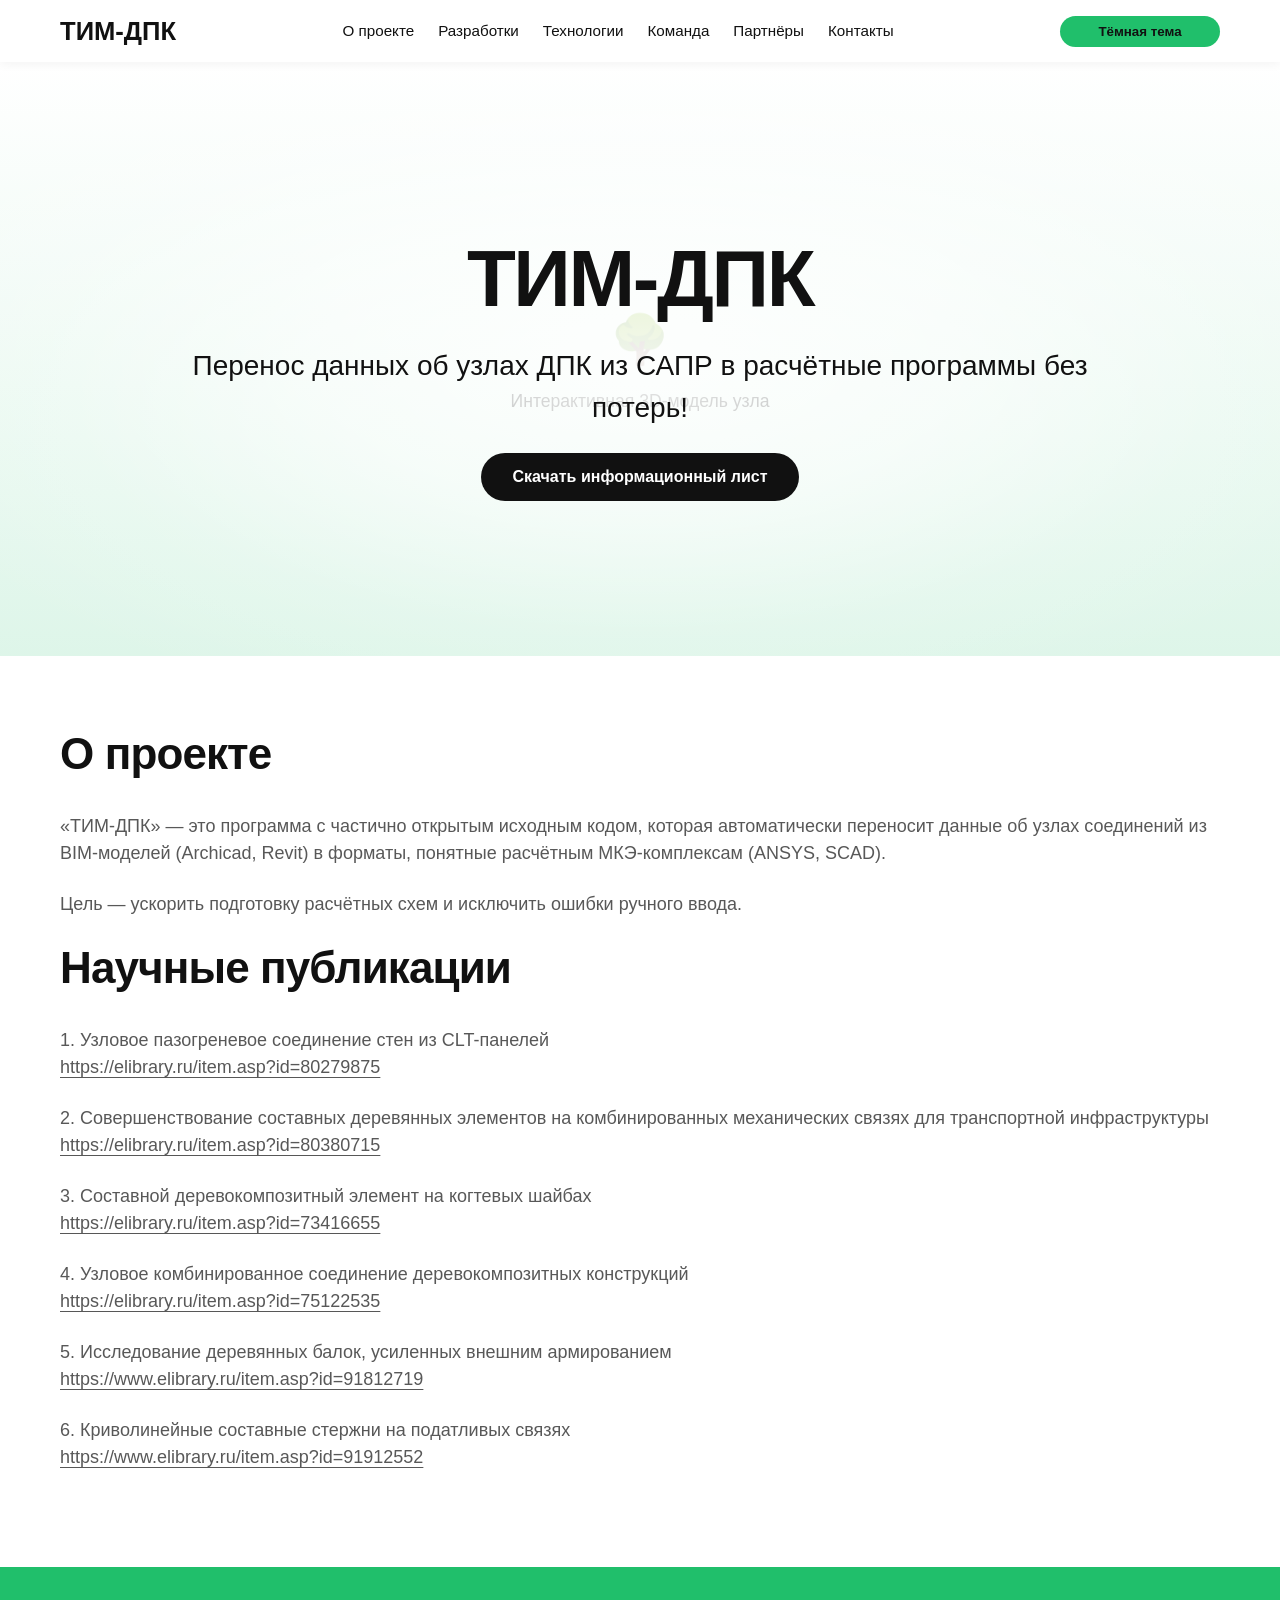
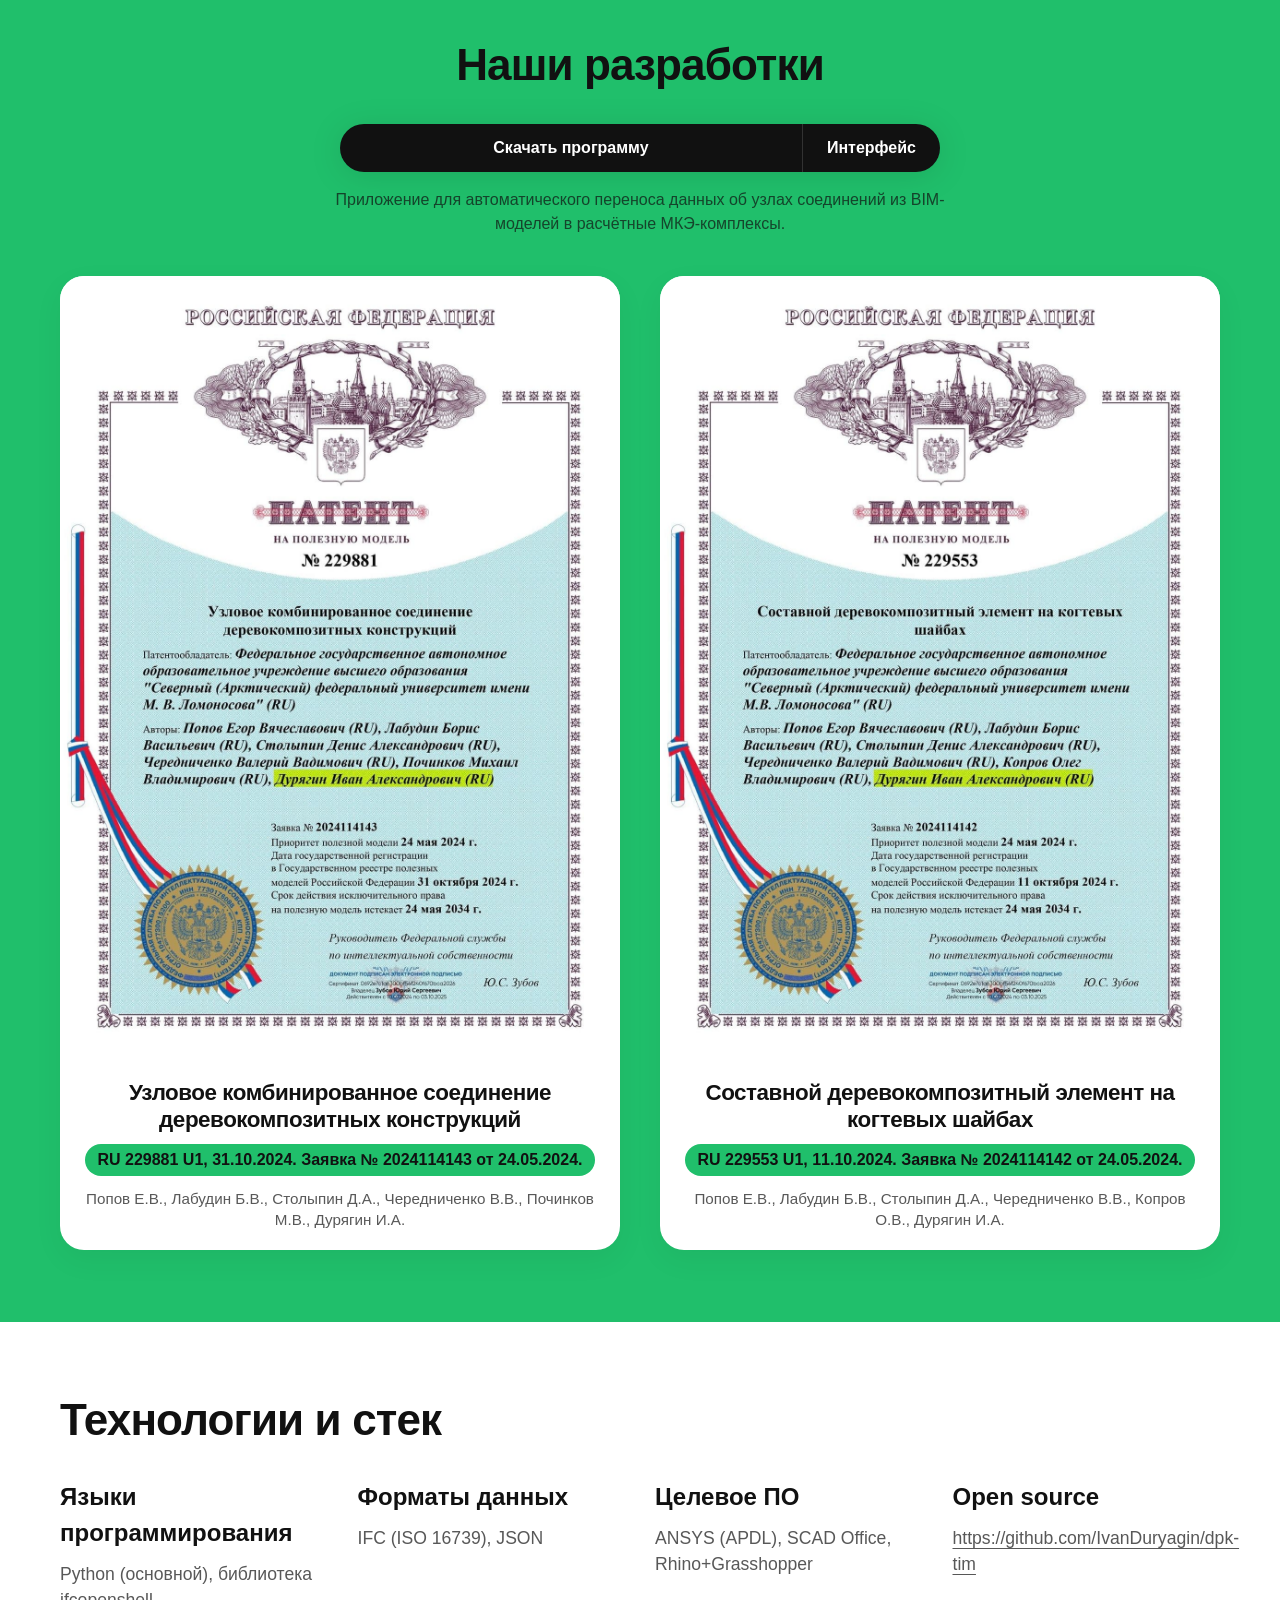
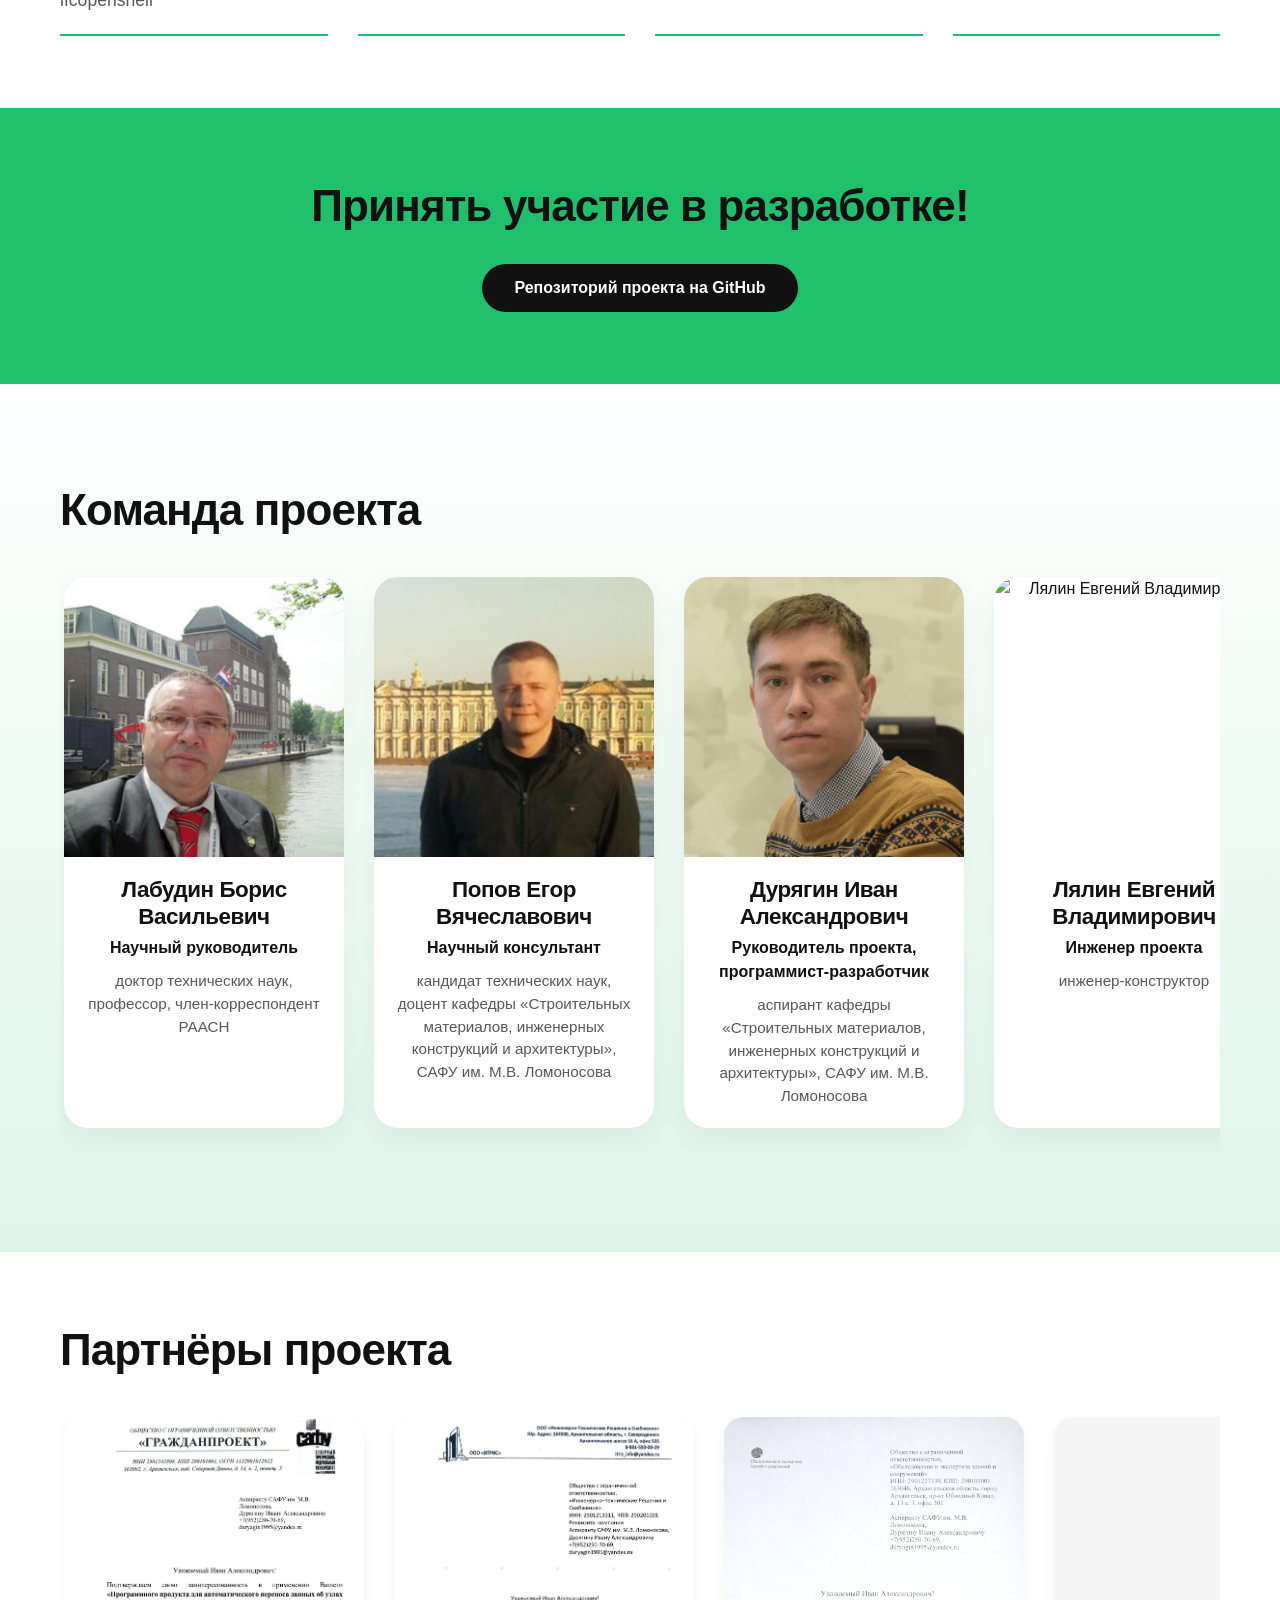
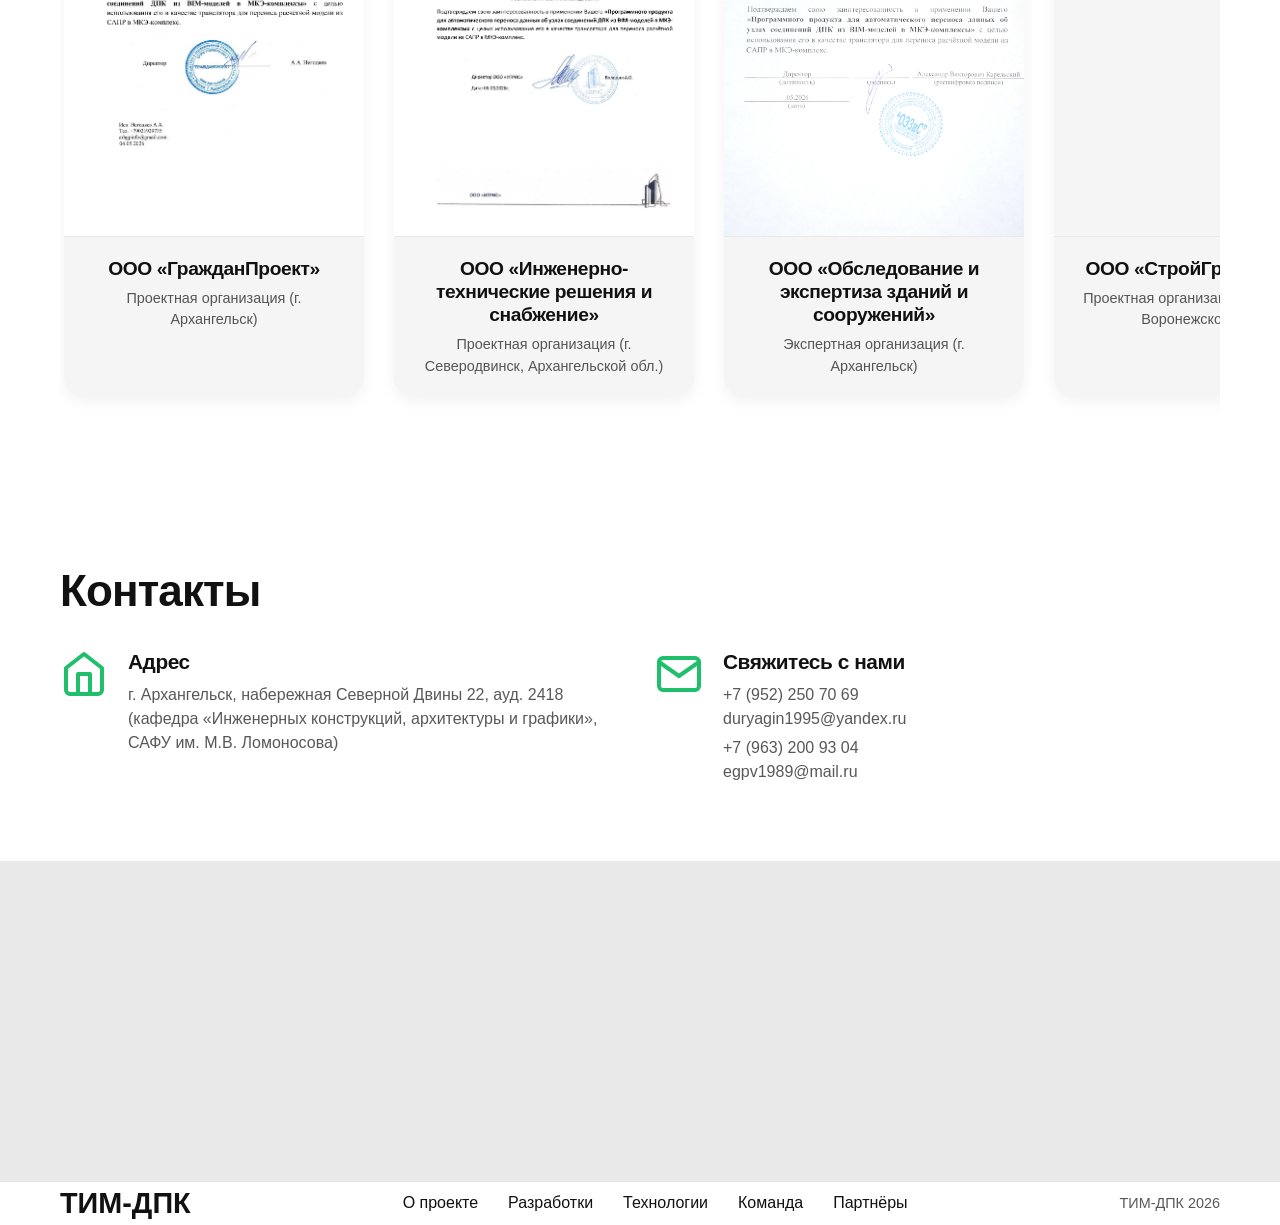
==== commit f087a954: "Add files via upload" ====
--- a/index.html
+++ b/index.html
@@ -81,12 +81,17 @@
       { "@type": "ListItem", "position": 2, "item": {
           "@type": "Person",
           "name": "Попов Егор Вячеславович",
-          "jobTitle": "Руководитель проекта",
+          "jobTitle": "Научный консультант",
           "affiliation": "САФУ им. М.В. Ломоносова"
       }},
       { "@type": "ListItem", "position": 3, "item": {
           "@type": "Person",
           "name": "Дурягин Иван Александрович",
+          "jobTitle": "Руководитель проекта, программист-разработчик"
+      }},
+      { "@type": "ListItem", "position": 4, "item": {
+          "@type": "Person",
+          "name": "Лялин Евгений Владимирович",
           "jobTitle": "Инженер проекта"
       }}
     ]
@@ -379,8 +384,8 @@
               </picture>
             </div>
             <h3 class="team-member__name">Попов Егор Вячеславович</h3>
-            <p class="team-member__role">Руководитель проекта</p>
-            <p class="team-member__desc">кандидат технических наук, доцент кафедры «Инженерных конструкций, архитектуры и графики», САФУ им. М.В. Ломоносова</p>
+            <p class="team-member__role">Научный консультант</p>
+            <p class="team-member__desc">кандидат технических наук, доцент кафедры «Строительных материалов, инженерных конструкций и архитектуры», САФУ им. М.В. Ломоносова</p>
           </div>
           <div class="team-member">
             <div class="team-member__photo">
@@ -391,8 +396,20 @@
               </picture>
             </div>
             <h3 class="team-member__name">Дурягин Иван Александрович</h3>
+            <p class="team-member__role">Руководитель проекта, программист-разработчик</p>
+            <p class="team-member__desc">аспирант кафедры «Строительных материалов, инженерных конструкций и архитектуры», САФУ им. М.В. Ломоносова</p>
+          </div>
+          <div class="team-member">
+            <div class="team-member__photo">
+              <picture>
+                <source srcset="img/team-lyalin.webp" type="image/webp">
+                <img src="img/team-lyalin.png" alt="Лялин Евгений Владимирович"
+                     width="600" height="600" loading="lazy" decoding="async">
+              </picture>
+            </div>
+            <h3 class="team-member__name">Лялин Евгений Владимирович</h3>
             <p class="team-member__role">Инженер проекта</p>
-            <p class="team-member__desc">аспирант кафедры «Инженерных конструкций, архитектуры и графики», САФУ им. М.В. Ломоносова</p>
+            <p class="team-member__desc">инженер-конструктор</p>
           </div>
         </div>
       </div>
